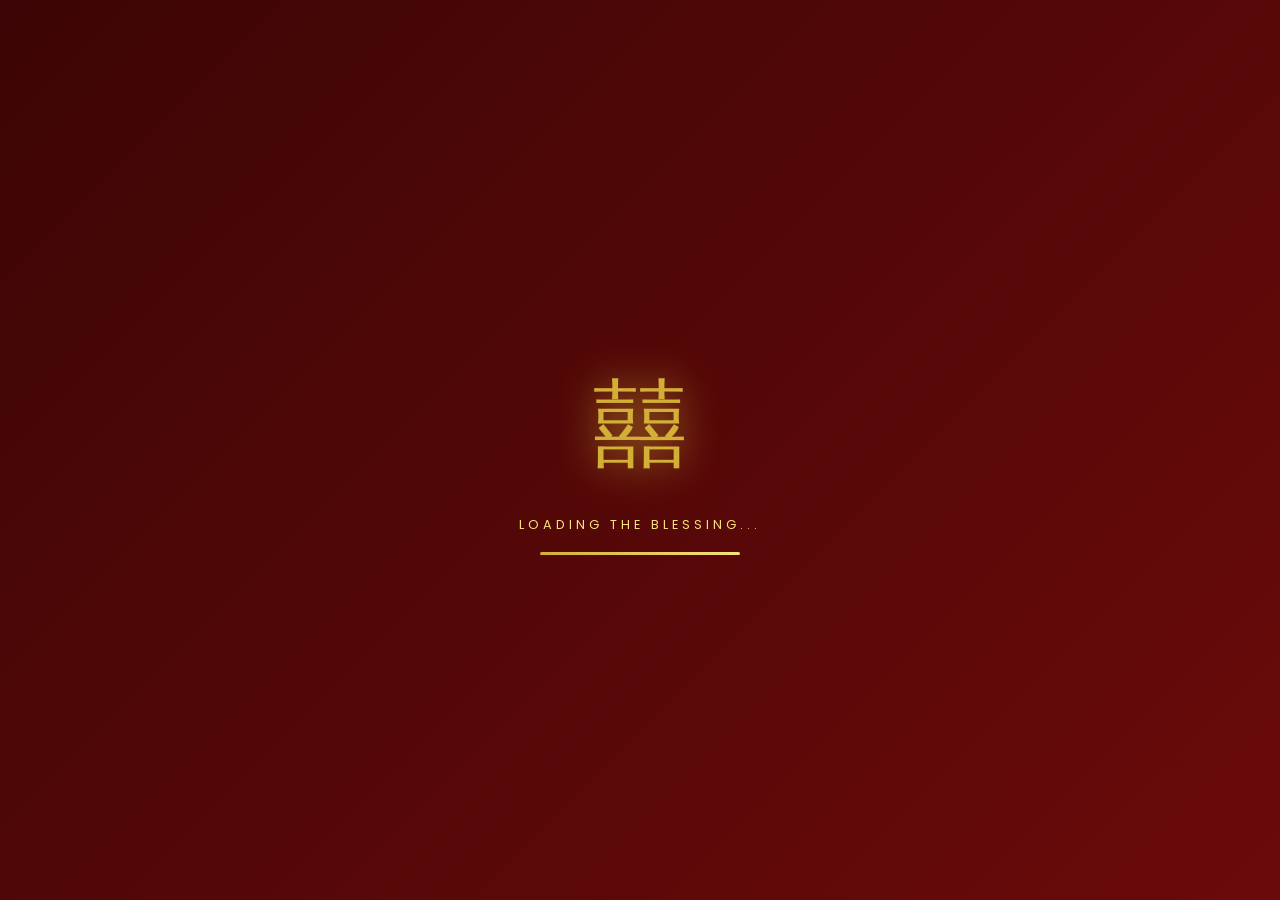
==== index.html @ fa0ee829 "update: mobile responsive dan fitur interaktif" ====
<!DOCTYPE html>
<html lang="id">
<head>
  <meta charset="UTF-8">
  <meta name="viewport" content="width=device-width, initial-scale=1.0">
  <title>囍 Sugianto & Novi Mutiara · 百年好合 囍</title>
  <link rel="stylesheet" href="interactive.css">
  <link rel="stylesheet" href="style.css">
  <link rel="manifest" href="manifest.json">
  <link rel="stylesheet" href="mobile.css">
  <link href="https://fonts.googleapis.com/css2?family=Ma+Shan+Zheng&family=Noto+Serif+SC:wght@400;700;900&family=Cormorant+Garamond:ital,wght@0,400;0,600;0,700;1,400&family=Cinzel:wght@400;600;700&family=Poppins:wght@300;400;500;600&display=swap" rel="stylesheet">
  <script src="https://cdnjs.cloudflare.com/ajax/libs/jspdf/2.5.1/jspdf.umd.min.js"></script>
</head>
<body>

<!-- PRELOADER -->
<div class="preloader" id="preloader">
  <div class="preloader-inner">
    <div class="preloader-symbol">囍</div>
    <p class="preloader-text">Loading the blessing...</p>
    <div class="preloader-bar"><span></span></div>
  </div>
</div>

<!-- CANVAS LAYERS -->
<canvas id="petalsCanvas" class="petals-canvas"></canvas>
<canvas id="confettiCanvas" class="confetti-canvas"></canvas>
<canvas id="fireworksCanvas" class="fireworks-canvas"></canvas>

<!-- COVER -->
<section class="cover" id="cover">
  <div class="cover-bg"></div>
  <div class="cover-vignette"></div>
  <div class="cover-glow"></div>

  <div class="ornate-frame">
    <div class="ornate-corner tl"></div>
    <div class="ornate-corner tr"></div>
    <div class="ornate-corner bl"></div>
    <div class="ornate-corner br"></div>
  </div>

  <div class="lantern-wrap lantern-left">
    <div class="lantern-string"></div>
    <div class="lantern">
      <div class="lantern-top"></div>
      <div class="lantern-body">福</div>
      <div class="lantern-bottom"></div>
      <div class="lantern-tassel"></div>
    </div>
  </div>
  <div class="lantern-wrap lantern-right">
    <div class="lantern-string"></div>
    <div class="lantern">
      <div class="lantern-top"></div>
      <div class="lantern-body">囍</div>
      <div class="lantern-bottom"></div>
      <div class="lantern-tassel"></div>
    </div>
  </div>

  <div class="cover-content">
    <div class="ornament-top">
      <span class="orn-line"></span>
      <span class="orn-symbol">❖</span>
      <span class="orn-line"></span>
    </div>

    <div class="double-happiness-hero">囍</div>
    <p class="chinese-horizontal">喜 · 結 · 良 · 緣</p>
    <p class="cover-label">The Wedding Celebration Of</p>

    <h1 class="cover-names">
      <span class="name-gold" id="coverGroom">Sugianto</span>
      <span class="amp">&</span>
      <span class="name-gold" id="coverBride">Novi Mutiara</span>
    </h1>

    <div class="cover-date-wrap">
      <p class="date-chinese">二〇二六年 · 九月 · 三十日</p>
      <div class="date-divider">
        <span></span><span class="diamond">◆</span><span></span>
      </div>
      <p class="date-latin">30 September 2026</p>
    </div>

    <div class="guest-box">
      <p class="guest-label">致 · Kepada Yth.</p>
      <p class="guest-name" id="guestName">Tamu Undangan</p>
    </div>

    <button class="btn-open-luxury" onclick="openInvitation()">
      <span class="btn-shine"></span>
      <span class="btn-text-main">開啟請柬</span>
      <span class="btn-text-sub">Buka Undangan</span>
    </button>
  </div>
</section>

<!-- MAIN -->
<main id="mainContent" class="hidden">

  <div class="music-player" id="musicPlayer">
    <div class="music-disc"><div class="music-disc-inner"></div></div>
    <div class="music-info">
      <p class="music-title">Wedding Melody</p>
      <div class="music-bars"><span></span><span></span><span></span><span></span></div>
    </div>
    <button class="music-toggle" id="musicBtn" onclick="toggleMusic()">❚❚</button>
  </div>

  <!-- QUOTE -->
  <section class="section section-quote">
    <div class="section-deco">
      <span class="deco-line"></span><span class="deco-symbol">囍</span><span class="deco-line"></span>
    </div>
    <p class="chinese-title-lg">百年好合 · 永結同心</p>
    <p class="quote-text">
      Seratus tahun bersatu dalam harmoni,<br>
      Ribuan tahun bersama dalam kebahagiaan.<br>
      Semoga cinta kami mengalir seperti sungai panjang,<br>
      dan berkah melimpah seperti gunung yang kokoh.
    </p>
    <p class="quote-source">— 詩經 · Shi Jing</p>
  </section>

  <!-- COUPLE -->
  <section class="section section-couple">
    <div class="section-deco">
      <span class="deco-line"></span><span class="deco-symbol">新郎 & 新娘</span><span class="deco-line"></span>
    </div>
    <h2 class="section-title-luxury">Mempelai</h2>
    <p class="section-subtitle">The Bride & Groom</p>

    <div class="couple-wrap">
      <div class="person-card">
        <div class="photo-frame-luxury">
          <div class="frame-corner c-tl"></div>
          <div class="frame-corner c-tr"></div>
          <div class="frame-corner c-bl"></div>
          <div class="frame-corner c-br"></div>
          <img src="assets/groom.jpg" alt="Groom" class="photo" id="groomPhoto">
        </div>
        <p class="role-label">新郎 · The Groom</p>
        <h3 class="person-name" id="groomName">Sugianto</h3>
        <!-- Untuk groom, tambahkan SEBELUM <h3 class="person-name" id="groomName"> -->
        <div class="chibi-avatar chibi-groom" id="chibiGroom"></div>
        <div class="name-divider">◆</div>
        <p class="person-parents" id="groomParents">
          Putra Sulung dari<br>
          <strong>Tn. Ang Kok Thai</strong><br>
          <span class="amp">&</span><br>
          <strong>Ny. Khu Sun Tiam</strong>
        </p>
      </div>

      <div class="couple-center"><div class="heart-symbol">囍</div></div>

      <div class="person-card">
        <div class="photo-frame-luxury">
          <div class="frame-corner c-tl"></div>
          <div class="frame-corner c-tr"></div>
          <div class="frame-corner c-bl"></div>
          <div class="frame-corner c-br"></div>
          <img src="assets/bride.jpg" alt="Bride" class="photo" id="bridePhoto">
        </div>
        <p class="role-label">新娘 · The Bride</p>
        <h3 class="person-name" id="brideName">Novi Mutiara</h3>
        <!-- Untuk bride, tambahkan SEBELUM <h3 class="person-name" id="brideName"> -->
        <div class="chibi-avatar chibi-bride" id="chibiBride"></div>
        <div class="name-divider">◆</div>
        <p class="person-parents" id="brideParents">
          Putri Tunggal dari<br>
          <strong>Tn. A Pheng</strong><br>
          <span class="amp">&</span><br>
          <strong>Ny. Yusnia Mentari</strong>
        </p>
      </div>
    </div>
  </section>

  <!-- VIDEO PRE-WEDDING -->
  <section class="section section-video">
    <div class="section-deco">
      <span class="deco-line"></span><span class="deco-symbol">愛情故事</span><span class="deco-line"></span>
    </div>
    <h2 class="section-title-luxury">Our Love Story</h2>
    <p class="section-subtitle">Pre-Wedding Video</p>

    <div class="video-frame">
      <div class="video-ornament tl"></div>
      <div class="video-ornament tr"></div>
      <div class="video-ornament bl"></div>
      <div class="video-ornament br"></div>
      <div class="video-wrapper" id="videoWrapper">
        <iframe id="videoIframe" src="" allow="accelerometer; autoplay; clipboard-write; encrypted-media; gyroscope; picture-in-picture" allowfullscreen loading="lazy"></iframe>
      </div>
    </div>
  </section>

  <!-- COUNTDOWN -->
  <section class="section section-countdown">
    <div class="countdown-card">
      <div class="countdown-glow"></div>
      <div class="section-deco light">
        <span class="deco-line"></span><span class="deco-symbol">良辰吉日</span><span class="deco-line"></span>
      </div>
      <h2 class="section-title-luxury light">Menuju Hari Bahagia</h2>
      <div class="countdown" id="countdown">
        <div class="cd-item"><div class="cd-value" id="days">00</div><div class="cd-label">HARI</div></div>
        <div class="cd-sep">:</div>
        <div class="cd-item"><div class="cd-value" id="hours">00</div><div class="cd-label">JAM</div></div>
        <div class="cd-sep">:</div>
        <div class="cd-item"><div class="cd-value" id="minutes">00</div><div class="cd-label">MENIT</div></div>
        <div class="cd-sep">:</div>
        <div class="cd-item"><div class="cd-value" id="seconds">00</div><div class="cd-label">DETIK</div></div>
      </div>
    </div>
  </section>

  <!-- EVENTS -->
  <section class="section section-events">
    <div class="section-deco">
      <span class="deco-line"></span><span class="deco-symbol">婚禮程序</span><span class="deco-line"></span>
    </div>
    <h2 class="section-title-luxury">Rangkaian Acara</h2>
    <p class="section-subtitle">Wedding Ceremony</p>

    <div class="events-grid" id="eventsGrid">
      <!-- di-generate JS -->
    </div>

    <!-- GOOGLE MAPS EMBED -->
    <div class="map-section">
      <div class="section-deco">
        <span class="deco-line"></span><span class="deco-symbol">宴會地點</span><span class="deco-line"></span>
      </div>
      <h3 class="map-title">Lokasi Resepsi</h3>
      <div class="map-frame">
        <iframe id="mapIframe" src="" allowfullscreen loading="lazy" referrerpolicy="no-referrer-when-downgrade"></iframe>
      </div>
      <a href="https://maps.google.com" target="_blank" class="btn-luxury" id="mapLink">
        <span class="btn-shine"></span>📍 Buka di Google Maps
      </a>
    </div>
  </section>

  <!-- GALLERY -->
  <section class="section section-gallery">
    <div class="section-deco">
      <span class="deco-line"></span><span class="deco-symbol">甜蜜回憶</span><span class="deco-line"></span>
    </div>
    <h2 class="section-title-luxury">Our Moments</h2>
    <p class="section-subtitle">Gallery of Love</p>
    <div class="gallery-luxury" id="galleryGrid"></div>
  </section>

  <!-- LIGHTBOX -->
  <div class="lightbox" id="lightbox" onclick="closeLightbox(event)">
    <button class="lightbox-close" onclick="closeLightbox(event)">✕</button>
    <button class="lightbox-nav prev" onclick="lightboxNav(event, -1)">❮</button>
    <img src="" alt="" id="lightboxImg">
    <button class="lightbox-nav next" onclick="lightboxNav(event, 1)">❯</button>
  </div>

  <!-- GIFT + AMPLOP DIGITAL -->
  <section class="section section-gift">
    <div class="section-deco">
      <span class="deco-line"></span><span class="deco-symbol">紅包祝福</span><span class="deco-line"></span>
    </div>
    <h2 class="section-title-luxury">Angpao & Doa</h2>
    <p class="section-subtitle">Wedding Gift</p>

    <p class="gift-desc">
      Doa restu Anda adalah berkah terindah bagi kami.<br>
      Namun jika ingin memberi tanda kasih dalam <span class="gold-em">紅包</span>:
    </p>

    <div class="gift-grid">
      <div class="gift-card-luxury">
        <div class="gift-ribbon">紅包</div>
        <div class="gift-icon">🏦</div>
        <p class="gift-bank">BANK BCA</p>
        <p class="gift-acc">00000000</p>
        <p class="gift-name">a.n. Sugianto</p>
        <button class="btn-copy-luxury" onclick="copyText('00000000', this)"><span>Salin Rekening</span></button>
      </div>
      <div class="gift-card-luxury">
        <div class="gift-ribbon">紅包</div>
        <div class="gift-icon">🏦</div>
        <p class="gift-bank">BANK MANDIRI</p>
        <p class="gift-acc">00000000</p>
        <p class="gift-name">a.n. Novi Mutirara</p>
        <button class="btn-copy-luxury" onclick="copyText('00000000', this)"><span>Salin Rekening</span></button>
      </div>
      <div class="gift-card-luxury wide">
        <div class="gift-ribbon">禮物</div>
        <div class="gift-icon">🎁</div>
        <p class="gift-bank">KIRIM HADIAH</p>
        <p class="gift-address">Jl. Pulau Bangka Gg. Walet No.3A (Dewa Ruci)<br>Sumatera Utara 20253</p>
        <button class="btn-copy-luxury" onclick="copyText('Jl. Pulau Bangka Gg. Walet No.3A (Dewa Ruci), Sumatera Utara 20253', this)"><span>Salin Alamat</span></button>
      </div>
    </div>

    <!-- TOMBOL AMPLOP DIGITAL -->
    <button class="btn-envelope" onclick="openEnvelope()">
      <span class="btn-shine"></span>
      <span class="envelope-icon">💌</span>
      <span>Buka Amplop Digital</span>
    </button>
  </section>

  <!-- ENVELOPE MODAL -->
  <div class="envelope-modal" id="envelopeModal">
    <div class="envelope-backdrop" onclick="closeEnvelope()"></div>
    <div class="envelope-container">
      <div class="envelope-ornament tl"></div>
      <div class="envelope-ornament tr"></div>
      <div class="envelope-ornament bl"></div>
      <div class="envelope-ornament br"></div>

      <div class="envelope-stage" id="envelopeStage">
        <div class="envelope-flap"></div>
        <div class="envelope-body">
          <div class="envelope-letter" id="envelopeLetter">
            <div class="letter-ornament">囍</div>
            <p class="letter-greeting">Dear Tamu Terkasih,</p>
            <p class="letter-text">
              Terima kasih telah menjadi bagian dari perjalanan cinta kami.<br>
              Kehadiran dan doa Anda adalah hadiah paling berharga.<br><br>
              <span class="letter-highlight">百年好合 · 永結同心</span>
            </p>
            <p class="letter-sign">
              With love,<br>
              <span class="letter-names">Sugianto & Novi Mutiara</span>
            </p>
            <button class="letter-close" onclick="closeEnvelope()">Tutup ✕</button>
          </div>
        </div>
        <div class="envelope-seal">囍</div>
      </div>

      <p class="envelope-hint">👆 Klik amplop untuk membuka</p>
    </div>
  </div>

  <!-- RSVP -->
  <section class="section section-rsvp">
    <div class="section-deco">
      <span class="deco-line"></span><span class="deco-symbol">出席確認</span><span class="deco-line"></span>
    </div>
    <h2 class="section-title-luxury">Konfirmasi Kehadiran</h2>
    <p class="section-subtitle">RSVP & Ucapan</p>

    <form id="rsvpForm" class="rsvp-form-luxury">
      <div class="form-group">
        <label>Nama Lengkap</label>
        <input type="text" id="rsvpName" placeholder="Tulis nama Anda" required>
      </div>
      <div class="form-group">
        <label>Konfirmasi</label>
        <div class="attend-options">
          <label class="attend-option"><input type="radio" name="attend" value="Hadir" required><span class="attend-box">✓ Hadir</span></label>
          <label class="attend-option"><input type="radio" name="attend" value="Tidak Hadir"><span class="attend-box">✗ Tidak Hadir</span></label>
          <label class="attend-option"><input type="radio" name="attend" value="Masih Ragu"><span class="attend-box">? Masih Ragu</span></label>
        </div>
      </div>
      <div class="form-group">
        <label>Ucapan & Doa</label>
        <textarea id="rsvpMsg" placeholder="Tulis ucapan & doa..." rows="4"></textarea>
      </div>
      <button type="submit" class="btn-luxury full"><span class="btn-shine"></span>發送祝福 · Kirim Ucapan</button>
    </form>

    <div class="wishes-header">
      <span></span>
      <span class="wishes-count"><span id="wishesCount">0</span> Ucapan</span>
      <span></span>
    </div>

    <div class="wishes-toolbar">
      <button class="btn-download" onclick="downloadGuestbook()">
        📄 Download Guest Book (PDF)
      </button>
    </div>

    <div id="wishesList" class="wishes-list-luxury"></div>
  </section>

  <!-- FOOTER -->
  <footer class="footer-luxury">
    <div class="footer-happiness">囍</div>
    <p class="footer-chinese">百年好合 · 永結同心</p>
    <div class="footer-names">
      <span class="name-gold">Sugianto</span>
      <span class="amp">&</span>
      <span class="name-gold">Novi Mutiara</span>
    </div>
    <div class="footer-divider"><span></span><span class="diamond">◆</span><span></span></div>
    <p class="footer-date">30 · 09 · 2026</p>
    <p class="footer-thanks">Terima kasih atas doa & restunya 🙏</p>
    <a href="admin.html" class="admin-link">⚙ Admin</a>
  </footer>

  <!-- ============ WISH LANTERN ============ -->
<section class="section section-lantern">
  <div class="section-deco">
    <span class="deco-line"></span>
    <span class="deco-symbol">放天燈 · Wish Lantern</span>
    <span class="deco-line"></span>
  </div>
  <h2 class="section-title-luxury">Lepaskan Harapanmu</h2>
  <p class="section-subtitle">Kirim Doa ke Langit</p>

  <p class="lantern-desc">
    Tulis doa & harapan untuk kedua mempelai,<br>
    lalu lepaskan lentera ke langit malam ✨
  </p>

  <form id="lanternForm" class="lantern-form">
    <input type="text" id="lanternName" placeholder="Nama Anda" maxlength="40" required>
    <textarea id="lanternWish" placeholder="Tulis harapanmu di sini..." maxlength="200" rows="3" required></textarea>
    <button type="submit" class="btn-luxury">
      <span class="btn-shine"></span>
      🏮 Lepaskan Lentera
    </button>
  </form>

  <canvas id="lanternCanvas" class="lantern-canvas"></canvas>
  <div class="lantern-counter">
    <span id="lanternCount">0</span> lentera telah dilepaskan
  </div>
</section>

<!-- ============ PHOTO WALL ============ -->
<section class="section section-photo-wall">
  <div class="section-deco">
    <span class="deco-line"></span>
    <span class="deco-symbol">合照留念 · Photo Wall</span>
    <span class="deco-line"></span>
  </div>
  <h2 class="section-title-luxury">Dinding Kenangan</h2>
  <p class="section-subtitle">Share Your Moments</p>

  <p class="photo-wall-desc">
    Bagikan foto selfie atau ucapanmu untuk kedua mempelai.<br>
    Foto akan muncul di Live Wall saat acara berlangsung 💕
  </p>

  <div class="photo-upload-area">
    <label class="photo-upload-btn">
      <input type="file" id="photoInput" accept="image/*" capture="user" hidden>
      <span class="upload-icon">📸</span>
      <span class="upload-text">Pilih Foto</span>
    </label>
    <p class="upload-hint">JPG / PNG · Max 3MB</p>
  </div>

  <div class="photo-upload-preview" id="photoPreview" style="display:none">
    <img id="previewImg" src="" alt="Preview">
    <input type="text" id="photoName" placeholder="Nama Anda" maxlength="40">
    <input type="text" id="photoCaption" placeholder="Caption singkat (opsional)" maxlength="80">
    <button class="btn-luxury" onclick="submitPhoto()">
      <span class="btn-shine"></span>✨ Kirim ke Photo Wall
    </button>
  </div>

  <div class="photo-wall-grid" id="photoWallGrid"></div>
</section>

<!-- ============ LIVE WALL MODAL ============ -->
<div class="livewall-modal" id="livewallModal">
  <button class="livewall-close" onclick="closeLiveWall()">✕</button>
  <div class="livewall-slideshow">
    <div class="livewall-item" id="livewallContent"></div>
  </div>
  <div class="livewall-info">
    <p class="livewall-title">囍 Live Wall · Sugianto & Novi</p>
    <p class="livewall-hint">Klik untuk pause / play · ESC untuk keluar</p>
  </div>
</div>

<!-- ============ FLOATING ACTION BUTTONS ============ -->
<div class="fab-group">
  <button class="fab fab-livewall" onclick="openLiveWall()" title="Live Wall">
    <span>📺</span>
    <span class="fab-label">Live Wall</span>
  </button>
  <button class="fab fab-signature" onclick="openSignaturePad()" title="Tanda Tangan">
    <span>✍️</span>
    <span class="fab-label">Tanda Tangan</span>
  </button>
</div>

<!-- ============ SIGNATURE MODAL ============ -->
<div class="signature-modal" id="signatureModal">
  <div class="signature-backdrop" onclick="closeSignaturePad()"></div>
  <div class="signature-card">
    <button class="signature-close" onclick="closeSignaturePad()">✕</button>
    <div class="signature-header">
      <div class="signature-logo">囍</div>
      <h3>Buku Tamu Digital</h3>
      <p>Silakan tanda tangan sebagai kenangan</p>
    </div>

    <input type="text" id="sigName" placeholder="Nama Anda" maxlength="40" required>
    <input type="text" id="sigMessage" placeholder="Ucapan singkat (opsional)" maxlength="60">

    <div class="signature-canvas-wrap">
      <canvas id="signatureCanvas"></canvas>
      <div class="signature-line"></div>
      <p class="signature-hint">✍️ Tanda tangan di sini</p>
    </div>

    <div class="signature-actions">
      <button class="btn-secondary" onclick="clearSignature()">🔄 Ulang</button>
      <button class="btn-luxury" onclick="saveSignature()">
        <span class="btn-shine"></span>💾 Simpan
      </button>
    </div>

    <div class="signature-wall" id="signatureWall"></div>
  </div>
</div>
</main>

<audio id="bgMusic" loop>
  <source src="assets/music.mp3" type="audio/mpeg">
</audio>

<script src="config.js"></script>
<script src="script.js"></script>
<script src="interactive.js"></script>
<script src="admin-mod.js"></script>
</body>
</html>
---- interactive.css ----
/* ================================================
   INTERACTIVE FEATURES - Paket B
   Signature · Photo Wall · Wish Lantern · Chibi · Live Wall
   ================================================ */

/* ============ CHIBI AVATARS ============ */
.chibi-avatar {
  width: 90px;
  height: 110px;
  margin: 1rem auto .5rem;
  animation: chibiBounce 2s ease-in-out infinite;
  filter: drop-shadow(0 5px 15px rgba(212,175,55,.3));
}
.chibi-avatar svg { width: 100%; height: 100%; }
.chibi-bride { animation-delay: .5s; }

@keyframes chibiBounce {
  0%, 100% { transform: translateY(0) rotate(-2deg); }
  50% { transform: translateY(-8px) rotate(2deg); }
}

.chibi-avatar:hover { animation: chibiWave .6s ease-in-out infinite; }
@keyframes chibiWave {
  0%, 100% { transform: rotate(-5deg); }
  50% { transform: rotate(5deg); }
}

/* ============ FLOATING ACTION BUTTONS ============ */
.fab-group {
  position: fixed;
  bottom: 100px;
  right: 20px;
  z-index: 90;
  display: flex;
  flex-direction: column;
  gap: .7rem;
}
.fab {
  display: flex;
  align-items: center;
  gap: .6rem;
  background: linear-gradient(135deg, var(--red-dark), var(--red));
  color: var(--gold-light);
  border: 2px solid var(--gold);
  padding: .7rem 1.1rem;
  border-radius: 50px;
  cursor: pointer;
  font-family: inherit;
  font-weight: 600;
  font-size: .85rem;
  box-shadow: 0 10px 25px rgba(107,10,10,.4);
  transition: all .3s cubic-bezier(.34,1.56,.64,1);
  overflow: hidden;
  position: relative;
  white-space: nowrap;
}
.fab::before {
  content: '';
  position: absolute;
  inset: -2px;
  border-radius: inherit;
  background: linear-gradient(135deg, var(--gold-light), var(--gold), var(--gold-light));
  z-index: -1;
  opacity: 0;
  transition: opacity .3s;
}
.fab:hover {
  transform: translateX(-5px) scale(1.05);
  box-shadow: 0 15px 40px rgba(212,175,55,.5);
}
.fab:hover::before { opacity: 1; }
.fab span:first-child { font-size: 1.2rem; }
.fab-label {
  max-width: 0;
  overflow: hidden;
  transition: max-width .4s ease, opacity .3s;
  opacity: 0;
}
.fab:hover .fab-label { max-width: 120px; opacity: 1; margin-left: .3rem; }

@media (max-width: 600px) {
  .fab-group { bottom: 90px; right: 12px; }
  .fab { padding: .7rem; }
  .fab-label { display: none; }
}

/* ============ WISH LANTERN ============ */
.section-lantern {
  position: relative;
  min-height: 500px;
  overflow: hidden;
}
.lantern-desc {
  font-size: .95rem;
  color: #5a3a3a;
  line-height: 1.7;
  margin-bottom: 2rem;
}
.lantern-form {
  max-width: 500px;
  margin: 0 auto 2rem;
  display: flex;
  flex-direction: column;
  gap: 1rem;
  position: relative;
  z-index: 3;
}
.lantern-form input,
.lantern-form textarea {
  padding: 1rem 1.2rem;
  border: 2px solid rgba(212,175,55,.4);
  border-radius: 12px;
  font-family: inherit;
  font-size: .95rem;
  background: rgba(255,255,255,.95);
  outline: none;
  transition: all .3s ease;
  resize: vertical;
}
.lantern-form input:focus,
.lantern-form textarea:focus {
  border-color: var(--gold);
  box-shadow: 0 0 0 4px rgba(212,175,55,.15);
}
.lantern-canvas {
  position: absolute;
  inset: 0;
  width: 100%;
  height: 100%;
  pointer-events: none;
  z-index: 1;
}
.lantern-counter {
  font-family: 'Cinzel', serif;
  font-size: .85rem;
  letter-spacing: 3px;
  color: var(--red);
  margin-top: 1rem;
  position: relative;
  z-index: 3;
}
.lantern-counter span {
  font-weight: 700;
  font-size: 1.2rem;
  color: var(--gold);
}

/* ============ PHOTO WALL ============ */
.photo-wall-desc {
  font-size: .95rem;
  color: #5a3a3a;
  line-height: 1.7;
  margin-bottom: 2rem;
  max-width: 560px;
  margin-left: auto;
  margin-right: auto;
}
.photo-upload-area {
  display: flex;
  flex-direction: column;
  align-items: center;
  gap: .5rem;
  margin-bottom: 1.5rem;
}
.photo-upload-btn {
  display: inline-flex;
  flex-direction: column;
  align-items: center;
  gap: .5rem;
  padding: 1.5rem 3rem;
  border: 3px dashed var(--gold);
  border-radius: 20px;
  background: rgba(255,255,255,.6);
  cursor: pointer;
  transition: all .3s ease;
}
.photo-upload-btn:hover {
  background: linear-gradient(135deg, rgba(212,175,55,.15), rgba(212,175,55,.05));
  transform: scale(1.03);
  border-style: solid;
}
.upload-icon { font-size: 2.5rem; }
.upload-text {
  font-family: 'Cormorant Garamond', serif;
  font-size: 1.2rem;
  font-weight: 600;
  color: var(--red-dark);
}
.upload-hint {
  font-size: .75rem;
  color: #999;
  letter-spacing: 1px;
}

.photo-upload-preview {
  max-width: 400px;
  margin: 0 auto 2rem;
  padding: 1.5rem;
  border-radius: 16px;
  border: 2px solid var(--gold);
  background: linear-gradient(180deg, #fff, #fdf8ee);
  box-shadow: 0 15px 40px rgba(212,175,55,.2);
  display: flex;
  flex-direction: column;
  gap: 1rem;
  animation: fadeUp .4s ease;
}
.photo-upload-preview img {
  width: 100%;
  max-height: 300px;
  object-fit: cover;
  border-radius: 12px;
  border: 2px solid var(--gold);
}
.photo-upload-preview input {
  padding: .8rem 1rem;
  border: 2px solid rgba(212,175,55,.35);
  border-radius: 10px;
  font-family: inherit;
  font-size: .9rem;
  outline: none;
}
.photo-upload-preview input:focus { border-color: var(--gold); }

.photo-wall-grid {
  display: grid;
  grid-template-columns: repeat(auto-fill, minmax(140px, 1fr));
  gap: 1rem;
  margin-top: 2rem;
}
.photo-wall-item {
  position: relative;
  aspect-ratio: 1;
  border-radius: 12px;
  overflow: hidden;
  border: 3px solid transparent;
  background:
    linear-gradient(#fff,#fff) padding-box,
    linear-gradient(135deg, #d4af37, #fff8dc, #d4af37) border-box;
  box-shadow: 0 8px 25px rgba(107,10,10,.15);
  transition: transform .4s ease, box-shadow .4s ease;
  animation: fadeUp .5s ease;
  cursor: pointer;
}
.photo-wall-item:hover {
  transform: translateY(-6px) rotate(-2deg) scale(1.03);
  box-shadow: 0 15px 40px rgba(212,175,55,.4);
  z-index: 5;
}
.photo-wall-item img {
  width: 100%;
  height: 100%;
  object-fit: cover;
  display: block;
}
.photo-wall-caption {
  position: absolute;
  bottom: 0;
  left: 0;
  right: 0;
  background: linear-gradient(180deg, transparent, rgba(61,5,5,.95));
  padding: 1.5rem .7rem .6rem;
  color: #fff;
  font-size: .75rem;
  text-align: center;
}
.photo-wall-caption strong {
  display: block;
  color: var(--gold-light);
  font-family: 'Cormorant Garamond', serif;
  font-size: .9rem;
  margin-bottom: .15rem;
}
.photo-wall-item.pending::after {
  content: '⏳ Menunggu moderasi';
  position: absolute;
  inset: 0;
  background: rgba(0,0,0,.7);
  color: var(--gold-light);
  display: flex;
  align-items: center;
  justify-content: center;
  font-size: .8rem;
  font-weight: 600;
  text-align: center;
  padding: 1rem;
}

/* ============ SIGNATURE MODAL ============ */
.signature-modal {
  position: fixed;
  inset: 0;
  z-index: 1500;
  display: none;
  align-items: center;
  justify-content: center;
  padding: 1.5rem;
}
.signature-modal.active { display: flex; animation: fadeIn .3s ease; }
.signature-backdrop {
  position: absolute;
  inset: 0;
  background: rgba(20,0,0,.9);
  backdrop-filter: blur(10px);
}
.signature-card {
  position: relative;
  background: linear-gradient(180deg, #fff, #fdf8ee);
  border-radius: 24px;
  padding: 2rem;
  max-width: 520px;
  width: 100%;
  max-height: 90vh;
  overflow-y: auto;
  border: 3px solid var(--gold);
  box-shadow: 0 30px 80px rgba(0,0,0,.6);
  z-index: 2;
  animation: zoomIn .4s ease;
}
.signature-close {
  position: absolute;
  top: 12px;
  right: 12px;
  width: 36px;
  height: 36px;
  border-radius: 50%;
  background: rgba(183,28,28,.1);
  border: 1px solid rgba(183,28,28,.3);
  color: var(--red);
  cursor: pointer;
  font-size: 1rem;
}
.signature-close:hover { background: rgba(183,28,28,.2); }
.signature-header { text-align: center; margin-bottom: 1.5rem; }
.signature-logo {
  font-family: 'Ma Shan Zheng', serif;
  font-size: 3rem;
  color: var(--gold);
  text-shadow: 0 0 20px rgba(212,175,55,.5);
}
.signature-header h3 {
  font-family: 'Cormorant Garamond', serif;
  font-size: 1.5rem;
  color: var(--red-dark);
  margin: .3rem 0;
}
.signature-header p {
  font-size: .85rem;
  color: #8b6d6d;
}

.signature-card > input {
  width: 100%;
  padding: .9rem 1.2rem;
  margin-bottom: 1rem;
  border: 2px solid rgba(212,175,55,.4);
  border-radius: 10px;
  font-family: inherit;
  font-size: .95rem;
  outline: none;
}
.signature-card > input:focus { border-color: var(--gold); }

.signature-canvas-wrap {
  position: relative;
  width: 100%;
  aspect-ratio: 2 / 1;
  background: #fefefe;
  border: 2px dashed var(--gold);
  border-radius: 12px;
  margin-bottom: 1rem;
  overflow: hidden;
  touch-action: none;
}
#signatureCanvas {
  width: 100%;
  height: 100%;
  display: block;
  cursor: crosshair;
}
.signature-line {
  position: absolute;
  bottom: 20%;
  left: 10%;
  right: 10%;
  height: 1px;
  background: rgba(212,175,55,.3);
  pointer-events: none;
}
.signature-hint {
  position: absolute;
  top: 10px;
  left: 50%;
  transform: translateX(-50%);
  font-size: .75rem;
  color: #bbb;
  pointer-events: none;
  letter-spacing: 2px;
}
.signature-actions {
  display: flex;
  gap: .8rem;
  margin-bottom: 1.5rem;
}
.signature-actions button { flex: 1; }

.signature-wall {
  display: grid;
  grid-template-columns: repeat(auto-fill, minmax(120px, 1fr));
  gap: .6rem;
  padding-top: 1.5rem;
  border-top: 2px solid rgba(212,175,55,.3);
}
.signature-wall-item {
  background: #fff;
  border: 1px solid rgba(212,175,55,.4);
  border-radius: 10px;
  padding: .6rem;
  text-align: center;
  transition: transform .3s ease;
}
.signature-wall-item:hover { transform: scale(1.05); }
.signature-wall-item img {
  width: 100%;
  height: 40px;
  object-fit: contain;
  filter: contrast(1.3);
}
.signature-wall-item strong {
  display: block;
  font-size: .7rem;
  color: var(--red-dark);
  margin-top: .3rem;
  font-family: 'Cormorant Garamond', serif;
}

/* ============ LIVE WALL MODAL ============ */
.livewall-modal {
  position: fixed;
  inset: 0;
  background: #000;
  z-index: 2000;
  display: none;
  flex-direction: column;
}
.livewall-modal.active { display: flex; animation: fadeIn .4s ease; }

.livewall-close {
  position: absolute;
  top: 20px;
  right: 20px;
  width: 44px;
  height: 44px;
  border-radius: 50%;
  background: rgba(212,175,55,.9);
  color: var(--red-deep);
  border: 2px solid var(--gold-light);
  font-size: 1.2rem;
  cursor: pointer;
  z-index: 10;
  font-weight: 700;
}
.livewall-close:hover { background: var(--gold-light); transform: scale(1.1); }

.livewall-slideshow {
  flex: 1;
  display: flex;
  align-items: center;
  justify-content: center;
  position: relative;
  overflow: hidden;
}

.livewall-item {
  width: 100%;
  height: 100%;
  display: flex;
  align-items: center;
  justify-content: center;
  flex-direction: column;
  padding: 2rem;
  text-align: center;
  color: #fff;
  animation: livewallFade 1s ease;
}
@keyframes livewallFade {
  from { opacity: 0; transform: scale(.95); }
  to { opacity: 1; transform: scale(1); }
}

.livewall-photo {
  max-width: 80vw;
  max-height: 65vh;
  border-radius: 12px;
  border: 4px solid var(--gold);
  box-shadow: 0 0 60px rgba(212,175,55,.5);
  object-fit: contain;
}
.livewall-caption {
  margin-top: 1.5rem;
}
.livewall-caption strong {
  display: block;
  font-family: 'Cormorant Garamond', serif;
  font-size: 1.8rem;
  color: var(--gold);
  margin-bottom: .3rem;
}
.livewall-caption p {
  font-size: 1rem;
  color: #ddd;
  font-style: italic;
  max-width: 600px;
}
.livewall-wish {
  font-family: 'Cormorant Garamond', serif;
  font-size: clamp(1.5rem, 4vw, 2.8rem);
  line-height: 1.5;
  color: var(--gold-light);
  max-width: 900px;
  padding: 2rem;
  text-shadow: 0 0 30px rgba(212,175,55,.6);
}
.livewall-wish-author {
  margin-top: 2rem;
  font-family: 'Cinzel', serif;
  color: var(--gold);
  letter-spacing: 4px;
  font-size: 1rem;
}
.livewall-ornament {
  font-family: 'Ma Shan Zheng', serif;
  font-size: 5rem;
  color: var(--gold);
  opacity: .3;
  margin-bottom: 1rem;
  animation: pulse 3s ease-in-out infinite;
}

.livewall-info {
  background: rgba(0,0,0,.8);
  border-top: 2px solid var(--gold);
  padding: .8rem 1rem;
  text-align: center;
}
.livewall-title {
  font-family: 'Cinzel', serif;
  color: var(--gold);
  letter-spacing: 4px;
  font-size: .85rem;
  margin-bottom: .2rem;
}
.livewall-hint {
  font-size: .7rem;
  color: rgba(255,255,255,.5);
  letter-spacing: 1px;
}

/* ============ RESPONSIVE ============ */
@media (max-width: 600px) {
  .signature-card { padding: 1.5rem 1rem; }
  .signature-logo { font-size: 2.2rem; }
  .signature-header h3 { font-size: 1.2rem; }
  .photo-wall-grid { grid-template-columns: repeat(2, 1fr); }
  .chibi-avatar { width: 70px; height: 85px; }
  .lantern-form { padding: 0 .5rem; }
  .livewall-photo { max-width: 92vw; max-height: 55vh; }
}
---- style.css ----
/* ============ ROOT ============ */
* { margin: 0; padding: 0; box-sizing: border-box; }

:root {
  --red: #a01c1c; --red-dark: #6b0a0a; --red-deep: #3d0505;
  --gold: #d4af37; --gold-light: #f6e27a; --gold-bright: #ffd700;
  --cream: #fbf5e6; --ink: #2a1414;
}

html { scroll-behavior: smooth; }

body {
  font-family: 'Poppins', sans-serif;
  background: var(--cream);
  color: var(--ink);
  overflow-x: hidden;
  line-height: 1.6;
}

.hidden { display: none !important; }

/* Preloader */
.preloader {
  position: fixed; inset: 0; z-index: 9999;
  background: linear-gradient(135deg, var(--red-deep), var(--red-dark));
  display: flex; align-items: center; justify-content: center;
  transition: opacity .8s ease, visibility .8s ease;
}
.preloader.hide { opacity: 0; visibility: hidden; }
.preloader-inner { text-align: center; }
.preloader-symbol {
  font-family: 'Ma Shan Zheng', serif; font-size: 6rem; color: var(--gold);
  animation: pulseGold 1.5s ease-in-out infinite;
  text-shadow: 0 0 40px rgba(212,175,55,.8);
}
@keyframes pulseGold {
  0%,100% { transform: scale(1); }
  50% { transform: scale(1.1); filter: brightness(1.3); }
}
.preloader-text {
  color: var(--gold-light); letter-spacing: 4px; font-size: .8rem;
  margin: 1rem 0; text-transform: uppercase;
}
.preloader-bar {
  width: 200px; height: 3px; background: rgba(212,175,55,.2);
  border-radius: 3px; overflow: hidden; margin: 0 auto;
}
.preloader-bar span {
  display: block; height: 100%; width: 0;
  background: linear-gradient(90deg, var(--gold), var(--gold-light));
  animation: load 2s ease forwards;
}
@keyframes load { to { width: 100%; } }

/* Canvas */
.petals-canvas, .confetti-canvas, .fireworks-canvas {
  position: fixed; inset: 0; pointer-events: none;
}
.petals-canvas { z-index: 50; }
.fireworks-canvas { z-index: 60; }
.confetti-canvas { z-index: 200; }

/* Cover */
.cover {
  position: fixed; inset: 0; z-index: 100;
  display: flex; align-items: center; justify-content: center;
  overflow: hidden; transition: opacity 1s ease, transform 1s ease;
}
.cover.hide { opacity: 0; transform: scale(1.08); pointer-events: none; }

.cover-bg {
  position: absolute; inset: 0;
  background: url('assets/cover.jpg') center/cover no-repeat;
  animation: slowZoom 20s ease-in-out infinite alternate;
}
@keyframes slowZoom {
  from { transform: scale(1.05); }
  to { transform: scale(1.15); }
}

.cover-vignette {
  position: absolute; inset: 0;
  background: radial-gradient(ellipse at center, rgba(61,5,5,.6), rgba(20,0,0,.95));
}
.cover-glow {
  position: absolute; inset: 0;
  background:
    radial-gradient(circle at 20% 30%, rgba(212,175,55,.15), transparent 40%),
    radial-gradient(circle at 80% 70%, rgba(212,175,55,.15), transparent 40%);
  animation: glowPulse 5s ease-in-out infinite;
}
@keyframes glowPulse {
  0%,100% { opacity: .5; }
  50% { opacity: 1; }
}

/* Ornate Frame */
.ornate-frame {
  position: absolute; inset: 20px; border: 2px solid var(--gold);
  opacity: .7; pointer-events: none; z-index: 3;
}
.ornate-frame::before { content: ''; position: absolute; inset: 6px; border: 1px solid rgba(212,175,55,.5); }
.ornate-frame::after { content: ''; position: absolute; inset: 14px; border: 1px dashed rgba(212,175,55,.3); }

.ornate-corner {
  position: absolute; width: 60px; height: 60px;
  border: 2px solid var(--gold); background: var(--red-deep);
}
.ornate-corner::before {
  content: '❖'; position: absolute; font-size: 1rem;
  color: var(--gold); top: 50%; left: 50%; transform: translate(-50%,-50%);
}
.ornate-corner.tl { top: -8px; left: -8px; border-right: none; border-bottom: none; }
.ornate-corner.tr { top: -8px; right: -8px; border-left: none; border-bottom: none; }
.ornate-corner.bl { bottom: -8px; left: -8px; border-right: none; border-top: none; }
.ornate-corner.br { bottom: -8px; right: -8px; border-left: none; border-top: none; }

/* Lanterns */
.lantern-wrap {
  position: absolute; top: 0; z-index: 4;
  display: flex; flex-direction: column; align-items: center;
}
.lantern-left { left: 6%; }
.lantern-right { right: 6%; }
.lantern-string { width: 1px; height: 8vh; background: linear-gradient(180deg, transparent, var(--gold)); }
.lantern {
  display: flex; flex-direction: column; align-items: center;
  animation: sway 3s ease-in-out infinite; transform-origin: top center;
  filter: drop-shadow(0 0 25px rgba(255,150,50,.7));
}
.lantern-right .lantern { animation-delay: 1.5s; }
@keyframes sway {
  0%,100% { transform: rotate(-6deg); }
  50% { transform: rotate(6deg); }
}
.lantern-top, .lantern-bottom {
  width: 30px; height: 10px;
  background: linear-gradient(90deg, var(--gold), var(--gold-light), var(--gold));
  border-radius: 3px;
}
.lantern-body {
  width: 60px; height: 70px;
  background: radial-gradient(circle at center, #ff3a3a, #a01c1c);
  border-radius: 50% / 40%;
  display: flex; align-items: center; justify-content: center;
  font-family: 'Ma Shan Zheng', serif; color: var(--gold-light); font-size: 2rem;
  box-shadow: inset 0 0 20px rgba(0,0,0,.5), 0 0 30px rgba(255,50,50,.6);
  border: 2px solid var(--gold);
}
.lantern-tassel { width: 3px; height: 30px; background: var(--gold); position: relative; }
.lantern-tassel::after {
  content: ''; position: absolute; bottom: -6px; left: 50%;
  transform: translateX(-50%); width: 10px; height: 10px;
  background: var(--gold); border-radius: 50%;
}

/* Cover Content */
.cover-content {
  position: relative; z-index: 5; text-align: center;
  color: var(--cream); padding: 2rem 1.5rem; max-width: 620px;
  animation: fadeUp 1.5s ease .3s both;
}
@keyframes fadeUp {
  from { opacity: 0; transform: translateY(30px); }
  to { opacity: 1; transform: translateY(0); }
}

.ornament-top {
  display: flex; align-items: center; justify-content: center;
  gap: 1rem; margin-bottom: 1.5rem;
}
.orn-line {
  display: block; width: 60px; height: 1px;
  background: linear-gradient(90deg, transparent, var(--gold), transparent);
}
.orn-symbol { color: var(--gold); font-size: 1.2rem; }

/* Gold Foil */
.name-gold, .double-happiness-hero, .section-title-luxury {
  background: linear-gradient(135deg,
    #8b6914 0%, #d4af37 20%, #fff8dc 40%, #ffd700 55%,
    #fff8dc 70%, #d4af37 85%, #8b6914 100%);
  background-size: 250% 250%;
  -webkit-background-clip: text; background-clip: text;
  -webkit-text-fill-color: transparent;
  animation: shimmer 5s ease-in-out infinite;
}
@keyframes shimmer {
  0%,100% { background-position: 0% 50%; }
  50% { background-position: 100% 50%; }
}

.double-happiness-hero {
  font-family: 'Ma Shan Zheng', serif;
  font-size: clamp(5rem, 15vw, 8rem);
  line-height: 1; margin-bottom: .5rem;
  filter: drop-shadow(0 0 30px rgba(212,175,55,.6));
}
.chinese-horizontal {
  font-family: 'Noto Serif SC', serif; font-size: .85rem;
  letter-spacing: 10px; color: var(--gold-light);
  margin-bottom: 2rem; padding-left: 10px;
}
.cover-label {
  font-family: 'Cinzel', serif; font-size: .8rem;
  letter-spacing: 5px; text-transform: uppercase;
  color: rgba(255,255,255,.85); margin-bottom: 1rem;
}
.cover-names {
  font-family: 'Cormorant Garamond', serif;
  font-size: clamp(1.8rem, 5vw, 2.6rem); font-weight: 600;
  line-height: 1.3; margin-bottom: 2rem;
  display: flex; flex-direction: column; align-items: center; gap: .2rem;
}
.cover-names .amp {
  font-family: 'Ma Shan Zheng', serif; color: var(--gold);
  font-size: .8em; margin: .3rem 0;
}
.cover-date-wrap { margin-bottom: 2rem; }
.date-chinese {
  font-family: 'Noto Serif SC', serif; letter-spacing: 4px;
  color: var(--gold-light); font-size: .95rem; margin-bottom: .8rem;
}
.date-divider {
  display: flex; align-items: center; justify-content: center;
  gap: .8rem; margin: .8rem auto; max-width: 200px;
}
.date-divider span:first-child, .date-divider span:last-child {
  flex: 1; height: 1px;
  background: linear-gradient(90deg, transparent, var(--gold), transparent);
}
.diamond { color: var(--gold); font-size: .8rem; }
.date-latin { letter-spacing: 6px; font-size: 1rem; color: #fff; }

.guest-box {
  background: rgba(255,255,255,.06);
  border: 1px solid rgba(212,175,55,.5);
  border-radius: 12px; padding: 1rem 1.5rem;
  margin: 0 auto 1.5rem; backdrop-filter: blur(8px);
  max-width: 320px; box-shadow: inset 0 0 30px rgba(212,175,55,.1);
}
.guest-label {
  font-family: 'Noto Serif SC', serif; font-size: .8rem;
  letter-spacing: 2px; color: var(--gold-light); margin-bottom: .3rem;
}
.guest-name { font-size: 1.15rem; font-weight: 600; color: #fff; }

/* Buttons */
.btn-open-luxury, .btn-luxury, .btn-envelope {
  position: relative; display: inline-flex;
  flex-direction: column; align-items: center; justify-content: center;
  background: linear-gradient(135deg, var(--gold) 0%, #b8860b 50%, var(--gold) 100%);
  color: var(--red-deep);
  border: 2px solid var(--gold-light);
  padding: 1rem 2.5rem; border-radius: 50px;
  font-family: inherit; font-weight: 700; cursor: pointer;
  overflow: hidden; transition: all .4s cubic-bezier(.34,1.56,.64,1);
  box-shadow: 0 10px 30px rgba(212,175,55,.4), inset 0 0 20px rgba(255,255,255,.4);
  text-decoration: none; font-size: .9rem; letter-spacing: 2px;
}
.btn-open-luxury:hover, .btn-luxury:hover, .btn-envelope:hover {
  transform: translateY(-4px) scale(1.03);
  box-shadow: 0 20px 45px rgba(212,175,55,.6), inset 0 0 30px rgba(255,255,255,.5);
}
.btn-shine {
  position: absolute; top: 0; left: -100%; width: 100%; height: 100%;
  background: linear-gradient(90deg, transparent, rgba(255,255,255,.6), transparent);
  transform: skewX(-25deg);
}
.btn-open-luxury:hover .btn-shine,
.btn-luxury:hover .btn-shine,
.btn-envelope:hover .btn-shine { animation: shine 1s ease; }
@keyframes shine { to { left: 100%; } }
.btn-text-main { font-family: 'Noto Serif SC', serif; font-size: 1.05rem; letter-spacing: 4px; }
.btn-text-sub { font-size: .7rem; opacity: .75; letter-spacing: 3px; margin-top: .2rem; }

.btn-envelope {
  margin-top: 2.5rem; flex-direction: row; gap: .8rem;
  font-size: 1rem; padding: 1.1rem 2.5rem;
}
.envelope-icon { font-size: 1.3rem; }

/* Main */
main { position: relative; z-index: 1; }

.section {
  padding: 5rem 1.5rem; max-width: 950px; margin: 0 auto;
  text-align: center; position: relative;
  opacity: 0; transform: translateY(40px);
  transition: opacity 1s ease, transform 1s ease;
}
.section.visible { opacity: 1; transform: translateY(0); }

.section-deco {
  display: flex; align-items: center; justify-content: center;
  gap: 1rem; margin-bottom: 1rem;
}
.section-deco.light .deco-symbol { color: var(--gold-light); }
.deco-line {
  display: block; height: 1px; width: 60px;
  background: linear-gradient(90deg, transparent, var(--gold), transparent);
}
.deco-symbol {
  font-family: 'Noto Serif SC', serif; font-size: .85rem;
  letter-spacing: 4px; color: var(--red); white-space: nowrap;
}
.section-title-luxury {
  font-family: 'Cormorant Garamond', serif;
  font-size: clamp(1.8rem, 4.5vw, 2.6rem);
  font-weight: 700; margin-bottom: .5rem;
}
.section-title-luxury.light {
  color: var(--gold-light);
  -webkit-text-fill-color: var(--gold-light);
  background: none;
}
.section-subtitle {
  font-family: 'Cinzel', serif; font-size: .8rem;
  letter-spacing: 5px; color: #8b6d6d;
  text-transform: uppercase; margin-bottom: 3rem;
}

/* Quote */
.section-quote { padding: 6rem 2rem; }
.chinese-title-lg {
  font-family: 'Noto Serif SC', serif; font-size: 1.15rem;
  letter-spacing: 10px; color: var(--red);
  margin-bottom: 2rem; padding-left: 10px;
}
.quote-text {
  font-family: 'Cormorant Garamond', serif; font-style: italic;
  font-size: clamp(1rem, 2.5vw, 1.25rem); line-height: 2;
  color: #4a2a2a; max-width: 620px; margin: 0 auto 1.5rem;
}
.quote-source {
  font-family: 'Cinzel', serif; color: var(--red);
  letter-spacing: 3px; font-size: .85rem;
}

/* Couple */
.couple-wrap { display: flex; flex-direction: column; align-items: center; gap: 2rem; }
.person-card { text-align: center; max-width: 320px; }
.photo-frame-luxury {
  position: relative; display: inline-block; padding: 14px;
  background: linear-gradient(135deg, #8b6914, #ffd700, #fff8dc, #d4af37, #8b6914);
  border-radius: 50%; box-shadow: 0 15px 40px rgba(212,175,55,.4);
}
.photo-frame-luxury::before {
  content: ''; position: absolute; inset: 6px;
  border: 2px dashed rgba(183,28,28,.5); border-radius: 50%;
  animation: spinReverse 30s linear infinite;
}
@keyframes spinReverse { from { transform: rotate(360deg); } to { transform: rotate(0); } }
.photo-frame-luxury .photo {
  display: block; width: 200px; height: 200px;
  border-radius: 50%; object-fit: cover;
  border: 4px solid #fff; position: relative; z-index: 2;
}
.frame-corner {
  position: absolute; width: 20px; height: 20px;
  border: 2px solid var(--red); z-index: 3;
}
.frame-corner.c-tl { top: 10px; left: 10px; border-right: none; border-bottom: none; border-radius: 10px 0 0 0; }
.frame-corner.c-tr { top: 10px; right: 10px; border-left: none; border-bottom: none; border-radius: 0 10px 0 0; }
.frame-corner.c-bl { bottom: 10px; left: 10px; border-right: none; border-top: none; border-radius: 0 0 0 10px; }
.frame-corner.c-br { bottom: 10px; right: 10px; border-left: none; border-top: none; border-radius: 0 0 10px 0; }

.role-label {
  font-family: 'Noto Serif SC', serif; font-size: .75rem;
  letter-spacing: 4px; color: var(--gold); margin-top: 1.5rem;
}
.person-name {
  font-family: 'Cormorant Garamond', serif; font-size: 1.8rem;
  font-weight: 700; color: var(--red-dark); margin-top: .5rem;
}
.name-divider { color: var(--gold); margin: .8rem 0; font-size: .8rem; }
.person-parents { font-size: .9rem; line-height: 1.9; color: #6a4a4a; }
.person-parents strong { color: var(--red-dark); font-weight: 600; }
.person-parents .amp { color: var(--gold); font-family: 'Ma Shan Zheng', serif; font-size: 1.1rem; }
.couple-center { position: relative; }
.heart-symbol {
  font-family: 'Ma Shan Zheng', serif; font-size: 4rem;
  color: var(--gold); text-shadow: 0 0 20px rgba(212,175,55,.6), 0 0 40px rgba(212,175,55,.3);
  animation: pulse 2.5s ease-in-out infinite;
}
@keyframes pulse { 0%,100% { transform: scale(1); } 50% { transform: scale(1.15); } }

@media (min-width: 768px) {
  .couple-wrap { flex-direction: row; justify-content: center; align-items: center; gap: 2.5rem; }
}

/* Video */
.video-frame {
  position: relative; padding: 20px;
  background: linear-gradient(135deg, #8b6914, #d4af37, #8b6914);
  border-radius: 20px; box-shadow: 0 20px 60px rgba(107,10,10,.25);
  max-width: 800px; margin: 0 auto;
}
.video-frame::before {
  content: ''; position: absolute; inset: 8px;
  border: 1px solid rgba(255,255,255,.4); border-radius: 14px;
  pointer-events: none; z-index: 2;
}
.video-wrapper {
  position: relative; width: 100%; aspect-ratio: 16/9;
  background: #000; border-radius: 12px; overflow: hidden;
}
.video-wrapper iframe {
  position: absolute; inset: 0; width: 100%; height: 100%; border: none;
}
.video-ornament {
  position: absolute; width: 30px; height: 30px;
  border: 3px solid var(--gold-light); z-index: 3;
}
.video-ornament.tl { top: 8px; left: 8px; border-right: none; border-bottom: none; border-radius: 10px 0 0 0; }
.video-ornament.tr { top: 8px; right: 8px; border-left: none; border-bottom: none; border-radius: 0 10px 0 0; }
.video-ornament.bl { bottom: 8px; left: 8px; border-right: none; border-top: none; border-radius: 0 0 0 10px; }
.video-ornament.br { bottom: 8px; right: 8px; border-left: none; border-top: none; border-radius: 0 0 10px 0; }

/* Countdown */
.section-countdown { padding: 2rem 1rem; }
.countdown-card {
  position: relative;
  background: linear-gradient(135deg, rgba(61,5,5,.98), rgba(107,10,10,.98));
  border-radius: 24px; padding: 3rem 1.5rem;
  border: 3px solid var(--gold);
  box-shadow: 0 20px 60px rgba(107,10,10,.5), inset 0 0 60px rgba(212,175,55,.15);
  overflow: hidden;
}
.countdown-card::before, .countdown-card::after {
  content: ''; position: absolute; width: 100px; height: 100px;
  border: 2px solid var(--gold); opacity: .4;
}
.countdown-card::before { top: 10px; left: 10px; border-right: none; border-bottom: none; border-radius: 12px 0 0 0; }
.countdown-card::after { bottom: 10px; right: 10px; border-left: none; border-top: none; border-radius: 0 0 12px 0; }
.countdown-glow {
  position: absolute; inset: 0;
  background: radial-gradient(circle at center, rgba(212,175,55,.2), transparent 70%);
  animation: glowPulse 4s ease-in-out infinite; pointer-events: none;
}
.countdown {
  display: flex; align-items: center; justify-content: center;
  gap: .5rem; flex-wrap: wrap; margin-top: 2rem;
  position: relative; z-index: 2;
}
.cd-item {
  background: rgba(255,255,255,.06); backdrop-filter: blur(10px);
  border: 1px solid rgba(212,175,55,.5); border-radius: 14px;
  padding: 1.2rem 1rem; min-width: 78px;
  box-shadow: inset 0 0 25px rgba(212,175,55,.15);
}
.cd-value {
  font-family: 'Cinzel', serif; font-size: clamp(1.8rem, 4vw, 2.4rem);
  font-weight: 700; color: var(--gold-light); line-height: 1;
  text-shadow: 0 0 15px rgba(212,175,55,.7);
}
.cd-label {
  font-family: 'Cinzel', serif; font-size: .65rem;
  letter-spacing: 3px; color: rgba(246,226,122,.8); margin-top: .5rem;
}
.cd-sep { font-size: 1.5rem; color: var(--gold); font-weight: 700; opacity: .6; }

/* Events */
.events-grid {
  display: grid; grid-template-columns: 1fr; gap: 1.5rem; margin-bottom: 2.5rem;
}
@media (min-width: 768px) {
  .events-grid { grid-template-columns: 1fr 1fr; }
  .event-card-luxury.wide { grid-column: span 2; }
}
.event-card-luxury {
  background: linear-gradient(135deg, #8b6914, #ffd700, #d4af37, #8b6914);
  border-radius: 18px; padding: 4px;
  box-shadow: 0 15px 40px rgba(107,10,10,.12);
  transition: transform .4s ease, box-shadow .4s ease;
}
.event-card-luxury:hover {
  transform: translateY(-8px);
  box-shadow: 0 25px 60px rgba(107,10,10,.25);
}
.event-card-inner {
  background: linear-gradient(180deg, #fff, #fdf8ee);
  border-radius: 14px; padding: 2.5rem 1.5rem;
  position: relative; text-align: center; height: 100%;
}
.event-card-inner::before {
  content: ''; position: absolute; inset: 12px;
  border: 1px solid rgba(212,175,55,.35);
  border-radius: 8px; pointer-events: none;
}
.event-icon-wrap {
  display: inline-flex; width: 70px; height: 70px;
  border-radius: 50%; background: linear-gradient(135deg, var(--gold), var(--gold-light));
  align-items: center; justify-content: center; margin-bottom: 1rem;
  box-shadow: 0 8px 20px rgba(212,175,55,.4);
}
.event-icon { font-size: 2rem; }
.event-title {
  font-family: 'Cormorant Garamond', serif;
  font-size: 1.6rem; font-weight: 700;
  color: var(--red-dark); margin-bottom: .2rem;
}
.event-title-chinese {
  font-family: 'Noto Serif SC', serif;
  font-size: .75rem; letter-spacing: 5px;
  color: var(--gold); margin-bottom: 1rem;
}
.event-divider {
  width: 60px; height: 1px;
  background: linear-gradient(90deg, transparent, var(--gold), transparent);
  margin: .8rem auto;
}
.event-day {
  font-family: 'Cinzel', serif; font-size: .8rem;
  letter-spacing: 4px; color: var(--red); text-transform: uppercase;
}
.event-date-luxury {
  font-family: 'Cormorant Garamond', serif;
  font-size: 1.15rem; font-weight: 600; color: var(--ink); margin: .3rem 0;
}
.event-time-luxury { font-size: .9rem; color: #8b6d6d; letter-spacing: 1px; }
.event-place-luxury { font-size: .95rem; line-height: 1.6; color: var(--ink); margin-top: .5rem; }
.event-place-luxury span { color: #8b6d6d; font-size: .85rem; }

/* Map */
.map-section { margin-top: 3rem; }
.map-title {
  font-family: 'Cormorant Garamond', serif;
  font-size: 1.5rem; color: var(--red-dark);
  margin-bottom: 1.5rem;
}
.map-frame {
  position: relative; border-radius: 16px; overflow: hidden;
  border: 3px solid var(--gold); box-shadow: 0 15px 40px rgba(107,10,10,.2);
  margin-bottom: 1.5rem;
}
.map-frame iframe { width: 100%; height: 400px; border: none; display: block; }

/* Gallery */
.gallery-luxury {
  display: grid; grid-template-columns: repeat(2, 1fr); gap: 1rem;
}
@media (min-width: 600px) { .gallery-luxury { grid-template-columns: repeat(3, 1fr); } }
.gallery-item {
  position: relative; overflow: hidden; border-radius: 12px;
  cursor: pointer; aspect-ratio: 3/4;
  border: 3px solid transparent;
  background:
    linear-gradient(#fff, #fff) padding-box,
    linear-gradient(135deg, #d4af37, #fff8dc, #d4af37) border-box;
  transition: transform .5s ease, box-shadow .5s ease;
  box-shadow: 0 10px 30px rgba(107,10,10,.1);
}
.gallery-item:hover {
  transform: translateY(-8px) scale(1.02);
  box-shadow: 0 20px 50px rgba(212,175,55,.35);
}
.gallery-item img {
  width: 100%; height: 100%; object-fit: cover;
  transition: transform .8s ease; display: block;
}
.gallery-item:hover img { transform: scale(1.12); }
.gallery-item::after {
  content: ''; position: absolute; inset: 0;
  background: linear-gradient(180deg, transparent 60%, rgba(61,5,5,.7));
  opacity: 0; transition: opacity .4s ease;
}
.gallery-item:hover::after { opacity: 1; }
.gallery-item::before {
  content: '囍'; position: absolute; bottom: 12px; right: 12px;
  font-family: 'Ma Shan Zheng', serif;
  color: var(--gold-light); font-size: 1.5rem;
  opacity: 0; transition: opacity .4s ease; z-index: 2;
}
.gallery-item:hover::before { opacity: 1; }

/* Lightbox */
.lightbox {
  position: fixed; inset: 0; background: rgba(20,0,0,.96);
  z-index: 1000; display: none; align-items: center; justify-content: center;
  padding: 2rem; backdrop-filter: blur(10px);
}
.lightbox.active { display: flex; animation: fadeIn .3s ease; }
@keyframes fadeIn { from { opacity: 0; } to { opacity: 1; } }
.lightbox img {
  max-width: 90vw; max-height: 85vh; border-radius: 12px;
  border: 3px solid var(--gold);
  box-shadow: 0 0 60px rgba(212,175,55,.5);
  animation: zoomIn .4s ease;
}
@keyframes zoomIn { from { transform: scale(.85); opacity: 0; } to { transform: scale(1); opacity: 1; } }
.lightbox-close, .lightbox-nav {
  position: absolute; background: rgba(212,175,55,.9);
  color: var(--red-deep); border: 2px solid var(--gold-light);
  width: 50px; height: 50px; border-radius: 50%;
  cursor: pointer; font-size: 1.3rem; font-weight: 700;
  transition: all .3s ease; z-index: 2;
}
.lightbox-close { top: 20px; right: 20px; }
.lightbox-nav.prev { left: 20px; top: 50%; transform: translateY(-50%); }
.lightbox-nav.next { right: 20px; top: 50%; transform: translateY(-50%); }
.lightbox-close:hover, .lightbox-nav:hover { background: var(--gold-light); }
.lightbox-nav.prev:hover, .lightbox-nav.next:hover { transform: translateY(-50%) scale(1.1); }

/* Gift */
.gift-desc {
  font-size: 1rem; line-height: 1.8; color: #5a3a3a;
  margin-bottom: 2.5rem; max-width: 560px; margin-left: auto; margin-right: auto;
}
.gold-em { color: var(--red); font-weight: 700; font-family: 'Noto Serif SC', serif; }
.gift-grid { display: grid; grid-template-columns: 1fr; gap: 1.5rem; }
@media (min-width: 768px) {
  .gift-grid { grid-template-columns: 1fr 1fr; }
  .gift-card-luxury.wide { grid-column: span 2; }
}
.gift-card-luxury {
  position: relative;
  background:
    linear-gradient(180deg, #fff8f8, #fff) padding-box,
    linear-gradient(135deg, #d4af37, #fff8dc, #d4af37) border-box;
  border: 2px solid transparent;
  border-radius: 16px; padding: 2.5rem 1.5rem 1.5rem;
  box-shadow: 0 15px 40px rgba(107,10,10,.08);
  transition: transform .4s ease, box-shadow .4s ease;
}
.gift-card-luxury:hover {
  transform: translateY(-6px);
  box-shadow: 0 25px 55px rgba(212,175,55,.3);
}
.gift-ribbon {
  position: absolute; top: -14px; left: 50%; transform: translateX(-50%);
  background: linear-gradient(135deg, var(--red), var(--red-dark));
  color: var(--gold-light);
  font-family: 'Noto Serif SC', serif;
  padding: .35rem 1.2rem; border-radius: 20px;
  font-size: .8rem; letter-spacing: 4px;
  border: 1px solid var(--gold);
  box-shadow: 0 5px 15px rgba(107,10,10,.3);
}
.gift-icon { font-size: 2rem; margin-bottom: .5rem; }
.gift-bank {
  font-family: 'Cinzel', serif; font-size: .8rem;
  letter-spacing: 4px; color: var(--red); font-weight: 700;
  margin-bottom: .8rem;
}
.gift-acc {
  font-family: 'Courier New', monospace;
  font-size: 1.5rem; font-weight: 700;
  letter-spacing: 3px; color: var(--red-dark);
  margin: .5rem 0;
  text-shadow: 0 0 10px rgba(212,175,55,.3);
}
.gift-name { font-size: .9rem; color: #7a5a5a; margin-bottom: 1.2rem; font-style: italic; }
.gift-address { font-size: .95rem; line-height: 1.7; color: #5a3a3a; margin-bottom: 1.2rem; }
.btn-copy-luxury {
  background: linear-gradient(135deg, var(--red), var(--red-dark));
  color: var(--gold-light);
  border: 2px solid var(--gold);
  padding: .7rem 1.8rem; border-radius: 50px;
  cursor: pointer; font-family: inherit;
  font-weight: 600; font-size: .85rem; letter-spacing: 1px;
  transition: all .3s ease;
}
.btn-copy-luxury:hover {
  color: var(--red-dark);
  background: linear-gradient(135deg, var(--gold-light), var(--gold));
  transform: translateY(-2px);
  box-shadow: 0 10px 25px rgba(212,175,55,.5);
}
.btn-copy-luxury.copied {
  background: linear-gradient(135deg, #1e7a3e, #0f5a2a);
  border-color: #4ade80; color: #fff;
}

/* Envelope Modal */
.envelope-modal {
  position: fixed; inset: 0; z-index: 1500;
  display: none; align-items: center; justify-content: center;
}
.envelope-modal.active { display: flex; animation: fadeIn .4s ease; }
.envelope-backdrop {
  position: absolute; inset: 0;
  background: rgba(20,0,0,.92); backdrop-filter: blur(12px);
}
.envelope-container {
  position: relative; padding: 3rem 2rem;
  max-width: 500px; width: 90%;
  background: linear-gradient(135deg, var(--red-dark), var(--red-deep));
  border-radius: 24px; border: 3px solid var(--gold);
  box-shadow: 0 30px 80px rgba(0,0,0,.7);
  z-index: 2; text-align: center;
  animation: zoomIn .5s ease;
}
.envelope-ornament {
  position: absolute; width: 40px; height: 40px;
  border: 3px solid var(--gold); z-index: 3;
}
.envelope-ornament.tl { top: 12px; left: 12px; border-right: none; border-bottom: none; }
.envelope-ornament.tr { top: 12px; right: 12px; border-left: none; border-bottom: none; }
.envelope-ornament.bl { bottom: 12px; left: 12px; border-right: none; border-top: none; }
.envelope-ornament.br { bottom: 12px; right: 12px; border-left: none; border-top: none; }

.envelope-stage {
  position: relative; width: 280px; height: 200px;
  margin: 0 auto 2rem; cursor: pointer;
  perspective: 1000px;
}
.envelope-body {
  position: absolute; inset: 0;
  background: linear-gradient(180deg, #c41e3a, #8b0000);
  border-radius: 8px;
  border: 2px solid var(--gold);
  box-shadow: 0 15px 40px rgba(0,0,0,.5);
  display: flex; align-items: center; justify-content: center;
  z-index: 2;
}
.envelope-flap {
  position: absolute; top: 0; left: 0; right: 0;
  height: 100px;
  background: linear-gradient(180deg, #a01818, #6b0a0a);
  clip-path: polygon(0 0, 100% 0, 50% 100%);
  border: 2px solid var(--gold); border-bottom: none;
  transform-origin: top center;
  transition: transform 1s cubic-bezier(.5,0,.5,1);
  z-index: 3; border-radius: 8px 8px 0 0;
}
.envelope-stage.open .envelope-flap {
  transform: rotateX(-180deg);
  z-index: 1;
}
.envelope-seal {
  position: absolute; top: 80px; left: 50%; transform: translateX(-50%);
  width: 50px; height: 50px; border-radius: 50%;
  background: radial-gradient(circle, var(--gold), #b8860b);
  border: 3px solid var(--red-deep);
  display: flex; align-items: center; justify-content: center;
  font-family: 'Ma Shan Zheng', serif;
  font-size: 1.4rem; color: var(--red-deep);
  z-index: 5; transition: opacity .3s ease, transform .5s ease;
  box-shadow: 0 5px 15px rgba(0,0,0,.4);
}
.envelope-stage.open .envelope-seal {
  opacity: 0; transform: translateX(-50%) translateY(-30px) scale(.5);
}
.envelope-letter {
  position: absolute; inset: 0;
  background: linear-gradient(180deg, #fffef8, #fdf6e3);
  border-radius: 6px; padding: 1.5rem 1.2rem;
  display: flex; flex-direction: column; justify-content: center;
  transform: translateY(0); opacity: 0;
  transition: all 1s cubic-bezier(.5,0,.5,1) .4s;
  border: 1px solid rgba(212,175,55,.5);
  text-align: left; z-index: 1;
  box-shadow: 0 5px 15px rgba(0,0,0,.2);
  overflow: hidden;
}
.envelope-stage.open .envelope-letter {
  transform: translateY(-160px);
  opacity: 1; z-index: 10;
  box-shadow: 0 20px 60px rgba(0,0,0,.4);
}
.letter-ornament {
  font-family: 'Ma Shan Zheng', serif;
  color: var(--gold); font-size: 2rem; text-align: center;
  margin-bottom: .5rem;
}
.letter-greeting {
  font-family: 'Cormorant Garamond', serif;
  font-size: 1.1rem; font-weight: 700;
  color: var(--red-dark); margin-bottom: .8rem;
}
.letter-text {
  font-size: .8rem; line-height: 1.6;
  color: #5a3a3a; margin-bottom: .8rem;
}
.letter-highlight {
  font-family: 'Noto Serif SC', serif;
  color: var(--red); font-weight: 700;
  letter-spacing: 2px; display: block;
  text-align: center; margin-top: .5rem;
}
.letter-sign {
  font-size: .75rem; color: #7a5a5a; font-style: italic;
  margin-top: auto; text-align: right;
}
.letter-names {
  font-family: 'Cormorant Garamond', serif;
  color: var(--red-dark); font-weight: 700;
  font-size: .95rem; font-style: normal;
}
.letter-close {
  position: absolute; top: 8px; right: 8px;
  background: rgba(183,28,28,.1); border: 1px solid rgba(183,28,28,.3);
  color: var(--red); border-radius: 50%;
  width: 26px; height: 26px; cursor: pointer;
  font-size: .75rem; display: flex;
  align-items: center; justify-content: center;
}
.letter-close:hover { background: rgba(183,28,28,.2); }
.envelope-hint {
  font-family: 'Cinzel', serif; color: var(--gold-light);
  letter-spacing: 2px; font-size: .8rem;
  animation: pulse 2s ease-in-out infinite;
}

/* RSVP */
.rsvp-form-luxury { max-width: 560px; margin: 0 auto 3rem; text-align: left; }
.form-group { margin-bottom: 1.5rem; }
.form-group label {
  display: block; font-family: 'Cinzel', serif;
  font-size: .75rem; letter-spacing: 3px;
  color: var(--red); margin-bottom: .6rem; text-transform: uppercase;
}
.form-group input[type="text"], .form-group textarea {
  width: 100%; padding: 1rem 1.2rem;
  border: 2px solid rgba(212,175,55,.35);
  border-radius: 12px; font-family: inherit;
  font-size: .95rem; background: #fff;
  color: var(--ink); outline: none; transition: all .3s ease;
}
.form-group input:focus, .form-group textarea:focus {
  border-color: var(--gold);
  box-shadow: 0 0 0 4px rgba(212,175,55,.15);
}
.form-group textarea { resize: vertical; min-height: 100px; }
.attend-options { display: grid; grid-template-columns: 1fr; gap: .8rem; }
@media (min-width: 500px) { .attend-options { grid-template-columns: repeat(3, 1fr); } }
.attend-option { cursor: pointer; }
.attend-option input { display: none; }
.attend-box {
  display: block; padding: .9rem .5rem; text-align: center;
  border: 2px solid rgba(212,175,55,.35);
  border-radius: 12px; font-size: .9rem;
  font-weight: 500; transition: all .3s ease; background: #fff;
}
.attend-option input:checked + .attend-box {
  background: linear-gradient(135deg, var(--red), var(--red-dark));
  color: var(--gold-light); border-color: var(--gold);
  transform: translateY(-2px);
  box-shadow: 0 8px 20px rgba(107,10,10,.25);
}
.btn-luxury.full { width: 100%; flex-direction: row; gap: .8rem; }

.wishes-header {
  display: flex; align-items: center; justify-content: center;
  gap: 1rem; margin: 3rem 0 1rem;
}
.wishes-header > span:first-child, .wishes-header > span:last-child {
  height: 1px; width: 60px;
  background: linear-gradient(90deg, transparent, var(--gold), transparent);
}
.wishes-count {
  font-family: 'Cinzel', serif; font-size: .75rem;
  letter-spacing: 3px; color: var(--red); text-transform: uppercase;
}

.wishes-toolbar {
  display: flex; justify-content: center;
  margin-bottom: 1.5rem;
}
.btn-download {
  background: linear-gradient(135deg, var(--gold), var(--gold-light));
  color: var(--red-deep); border: 2px solid var(--red-dark);
  padding: .7rem 1.5rem; border-radius: 50px;
  font-family: inherit; font-weight: 600; cursor: pointer;
  font-size: .85rem; letter-spacing: 1px;
  transition: all .3s ease;
  box-shadow: 0 8px 20px rgba(212,175,55,.3);
}
.btn-download:hover {
  transform: translateY(-3px);
  box-shadow: 0 15px 30px rgba(212,175,55,.5);
}

.wishes-list-luxury {
  display: flex; flex-direction: column; gap: 1rem;
  max-width: 620px; margin: 0 auto; text-align: left;
  max-height: 500px; overflow-y: auto; padding-right: .5rem;
}
.wishes-list-luxury::-webkit-scrollbar { width: 6px; }
.wishes-list-luxury::-webkit-scrollbar-track { background: rgba(212,175,55,.1); border-radius: 3px; }
.wishes-list-luxury::-webkit-scrollbar-thumb { background: var(--gold); border-radius: 3px; }

.wish-item-luxury {
  background:
    linear-gradient(180deg, #fff, #fdf8ee) padding-box,
    linear-gradient(135deg, #d4af37, transparent, #d4af37) border-box;
  border: 2px solid transparent;
  border-radius: 14px; padding: 1.2rem 1.4rem;
  position: relative; box-shadow: 0 8px 20px rgba(107,10,10,.06);
  animation: fadeUp .5s ease both;
}
.wish-item-luxury::before {
  content: '囍'; position: absolute; top: 12px; right: 16px;
  font-family: 'Ma Shan Zheng', serif;
  font-size: 1.5rem; color: var(--gold); opacity: .3;
}
.wish-name {
  font-family: 'Cormorant Garamond', serif;
  font-size: 1.05rem; font-weight: 700;
  color: var(--red-dark); display: flex;
  align-items: center; gap: .6rem; flex-wrap: wrap;
}
.wish-badge {
  display: inline-block; font-size: .65rem;
  padding: .2rem .7rem; border-radius: 20px;
  letter-spacing: 1px; font-weight: 600;
  font-family: 'Poppins', sans-serif;
}
.wish-badge.hadir { background: #d4f4dd; color: #0f5a2a; }
.wish-badge.tidak { background: #fadada; color: #8b1a1a; }
.wish-badge.ragu { background: #fef3c7; color: #8b6914; }
.wish-message {
  font-size: .95rem; line-height: 1.7;
  color: #5a3a3a; margin: .6rem 0 .4rem;
}
.wish-time { font-size: .7rem; color: #a89090; letter-spacing: 1px; }
.wishes-empty {
  text-align: center; color: #999;
  font-size: .9rem; padding: 2rem; font-style: italic;
}

/* Music */
.music-player {
  position: fixed; bottom: 20px; right: 20px;
  background: rgba(61,5,5,.9); backdrop-filter: blur(10px);
  border: 2px solid var(--gold); border-radius: 50px;
  padding: .5rem 1rem .5rem .5rem;
  display: flex; align-items: center; gap: .8rem;
  z-index: 99; box-shadow: 0 10px 30px rgba(0,0,0,.3);
}
.music-disc {
  width: 40px; height: 40px; border-radius: 50%;
  background: radial-gradient(circle, #2a1414, #000);
  display: flex; align-items: center; justify-content: center;
  border: 2px solid var(--gold);
}
.music-disc-inner { width: 8px; height: 8px; border-radius: 50%; background: var(--gold); }
.music-player.playing .music-disc { animation: spin 3s linear infinite; }
@keyframes spin { from { transform: rotate(0); } to { transform: rotate(360deg); } }
.music-info { display: flex; flex-direction: column; gap: .2rem; }
.music-title {
  font-size: .7rem; letter-spacing: 2px;
  color: var(--gold-light); text-transform: uppercase;
}
.music-bars { display: flex; gap: 2px; height: 12px; align-items: flex-end; }
.music-bars span {
  width: 3px; background: var(--gold); border-radius: 2px; height: 4px;
}
.music-player.playing .music-bars span { animation: barBounce 1s ease-in-out infinite; }
.music-player.playing .music-bars span:nth-child(2) { animation-delay: .2s; }
.music-player.playing .music-bars span:nth-child(3) { animation-delay: .4s; }
.music-player.playing .music-bars span:nth-child(4) { animation-delay: .6s; }
@keyframes barBounce { 0%,100% { height: 4px; } 50% { height: 12px; } }
.music-toggle {
  background: transparent; border: none;
  color: var(--gold-light); font-size: .9rem;
  cursor: pointer; width: 30px; height: 30px;
  display: flex; align-items: center; justify-content: center;
}
.music-toggle:hover { color: var(--gold); transform: scale(1.15); }
@media (max-width: 500px) {
  .music-info { display: none; }
  .music-player { padding: .4rem; }
}

/* Footer */
.footer-luxury {
  background: linear-gradient(180deg, var(--red-dark), var(--red-deep));
  color: var(--cream); text-align: center;
  padding: 4rem 1.5rem 3rem;
  border-top: 4px solid var(--gold);
  position: relative; overflow: hidden;
}
.footer-luxury::before, .footer-luxury::after {
  content: ''; position: absolute; width: 150px; height: 150px;
  border: 2px solid rgba(212,175,55,.3); border-radius: 50%;
}
.footer-luxury::before { top: -75px; left: -75px; }
.footer-luxury::after { bottom: -75px; right: -75px; }
.footer-happiness {
  font-family: 'Ma Shan Zheng', serif; font-size: 4rem;
  color: var(--gold); text-shadow: 0 0 30px rgba(212,175,55,.8), 0 0 60px rgba(212,175,55,.4);
  margin-bottom: .5rem; animation: pulse 3s ease-in-out infinite;
}
.footer-chinese {
  font-family: 'Noto Serif SC', serif; letter-spacing: 10px;
  font-size: .9rem; color: var(--gold-light);
  margin-bottom: 1.5rem; padding-left: 10px;
}
.footer-names {
  font-family: 'Cormorant Garamond', serif; font-size: 2rem;
  font-weight: 600; display: flex; flex-wrap: wrap;
  align-items: center; justify-content: center;
  gap: .5rem; margin-bottom: 1rem;
}
.footer-names .amp {
  font-family: 'Ma Shan Zheng', serif; color: var(--gold); font-size: .8em;
}
.footer-divider {
  display: flex; align-items: center; justify-content: center;
  gap: 1rem; margin: 1.5rem auto; max-width: 250px;
}
.footer-divider span:first-child, .footer-divider span:last-child {
  flex: 1; height: 1px;
  background: linear-gradient(90deg, transparent, var(--gold), transparent);
}
.footer-divider .diamond { color: var(--gold); font-size: .7rem; }
.footer-date {
  font-family: 'Cinzel', serif; letter-spacing: 8px;
  font-size: .95rem; color: var(--gold-light); margin-bottom: 1rem;
}
.footer-thanks { font-size: .85rem; opacity: .8; font-style: italic; }
.admin-link {
  display: inline-block; margin-top: 1rem;
  color: rgba(246,226,122,.4); font-size: .75rem;
  text-decoration: none; letter-spacing: 1px;
}
.admin-link:hover { color: var(--gold-light); }

/* Toast */
.toast {
  position: fixed; top: 30px; left: 50%;
  transform: translateX(-50%) translateY(-100px);
  background: linear-gradient(135deg, var(--red), var(--red-dark));
  color: var(--gold-light);
  padding: 1rem 2rem; border-radius: 50px;
  border: 2px solid var(--gold); font-weight: 600;
  z-index: 9999; box-shadow: 0 15px 40px rgba(107,10,10,.5);
  transition: transform .5s cubic-bezier(.34,1.56,.64,1);
  font-size: .9rem; letter-spacing: 1px;
  display: flex; align-items: center; gap: .6rem;
  max-width: 90vw;
}
.toast.show { transform: translateX(-50%) translateY(0); }
.toast::before {
  content: '囍'; font-family: 'Ma Shan Zheng', serif; font-size: 1.2rem;
}

/* Responsive */
@media (max-width: 480px) {
  .lantern-left { left: 3%; }
  .lantern-right { right: 3%; }
  .lantern-body { width: 45px; height: 55px; font-size: 1.5rem; }
  .ornate-frame { inset: 12px; }
  .section { padding: 3.5rem 1.2rem; }
  .cd-item { min-width: 60px; padding: .9rem .6rem; }
  .cd-value { font-size: 1.5rem; }
  .cd-label { font-size: .55rem; letter-spacing: 1px; }
  .cd-sep { display: none; }
  .map-frame iframe { height: 280px; }
  .envelope-container { padding: 2rem 1.2rem; }
  .envelope-stage { width: 240px; height: 170px; }
  .envelope-stage.open .envelope-letter { transform: translateY(-140px); }
}
---- mobile.css ----
/* ================================================
   MOBILE OPTIMIZATION - Sugianto & Novi
   Responsive untuk semua ukuran HP & tablet
   ================================================ */

/* ============ FIX GLOBAL ============ */
* {
  -webkit-tap-highlight-color: transparent;
  -webkit-touch-callout: none;
}

html, body {
  width: 100%;
  max-width: 100vw;
  overflow-x: hidden;
  overscroll-behavior-x: none;
  -webkit-text-size-adjust: 100%;
  -webkit-overflow-scrolling: touch;
}

img, video, iframe, canvas {
  max-width: 100%;
  height: auto;
}

/* Prevent iOS zoom on input focus */
input, textarea, select, button {
  font-size: 16px !important;
}

/* ============ TABLET (≤ 900px) ============ */
@media (max-width: 900px) {
  .section { padding: 4rem 1.5rem; max-width: 100%; }
  .map-frame iframe { height: 350px; }
  .couple-wrap { gap: 1.5rem; }
}

/* ============ MOBILE LANDSCAPE (≤ 768px) ============ */
@media (max-width: 768px) {
  /* COVER */
  .ornate-frame { inset: 12px; }
  .ornate-corner { width: 40px; height: 40px; }
  .ornate-corner::before { font-size: .8rem; }
  
  .lantern-left { left: 4%; }
  .lantern-right { right: 4%; }
  .lantern-string { height: 5vh; }
  .lantern-body { width: 50px; height: 60px; font-size: 1.6rem; }
  .lantern-top, .lantern-bottom { width: 24px; }
  .lantern-tassel { height: 20px; }
  
  .cover-content { padding: 1.5rem 1rem; }
  .double-happiness-hero { font-size: clamp(4rem, 18vw, 6rem); margin-bottom: .3rem; }
  .chinese-horizontal { font-size: .7rem; letter-spacing: 6px; margin-bottom: 1.2rem; }
  .cover-label { font-size: .7rem; letter-spacing: 3px; }
  .cover-names { font-size: clamp(1.5rem, 6vw, 2rem); margin-bottom: 1.2rem; }
  .date-chinese { font-size: .8rem; letter-spacing: 2px; }
  .date-latin { font-size: .85rem; letter-spacing: 4px; }
  
  .guest-box { padding: .8rem 1.2rem; margin-bottom: 1rem; max-width: 280px; }
  .guest-name { font-size: 1rem; }
  .guest-label { font-size: .7rem; }
  
  .btn-open-luxury { padding: .9rem 2rem; }
  .btn-text-main { font-size: .95rem; letter-spacing: 3px; }
  .btn-text-sub { font-size: .65rem; }
  
  /* COUPLE */
  .couple-wrap { flex-direction: column; gap: 1.5rem; }
  .person-card { max-width: 100%; }
  .photo-frame-luxury .photo { width: 160px; height: 160px; }
  .heart-symbol { font-size: 3rem; }
  .chibi-avatar { width: 70px; height: 85px; }
  .person-name { font-size: 1.5rem; }
  .role-label { font-size: .7rem; letter-spacing: 3px; }
  
  /* SECTION TITLES */
  .section { padding: 3rem 1.2rem; }
  .section-title-luxury { font-size: clamp(1.5rem, 6vw, 2rem); }
  .section-subtitle { font-size: .7rem; letter-spacing: 3px; margin-bottom: 2rem; }
  .chinese-title-lg { font-size: 1rem; letter-spacing: 6px; }
  .deco-line { width: 40px; }
  .deco-symbol { font-size: .75rem; letter-spacing: 3px; }
  
  /* QUOTE */
  .quote-text { font-size: 1rem; line-height: 1.8; }
  .quote-source { font-size: .8rem; }
  
  /* VIDEO */
  .video-frame { padding: 12px; border-radius: 14px; }
  .video-frame::before { inset: 6px; border-radius: 10px; }
  .video-ornament { width: 20px; height: 20px; border-width: 2px; }
  
  /* COUNTDOWN */
  .countdown-card { padding: 2rem 1rem; border-radius: 18px; border-width: 2px; }
  .countdown-card::before, .countdown-card::after { width: 60px; height: 60px; }
  .countdown { gap: .3rem; margin-top: 1.5rem; }
  .cd-item { min-width: 55px; padding: .7rem .4rem; border-radius: 10px; }
  .cd-value { font-size: 1.4rem; }
  .cd-label { font-size: .5rem; letter-spacing: 1px; margin-top: .3rem; }
  .cd-sep { font-size: 1rem; display: none; }
  
  /* EVENTS */
  .events-grid { gap: 1rem; }
  .event-card-inner { padding: 1.8rem 1.2rem; }
  .event-icon-wrap { width: 55px; height: 55px; }
  .event-icon { font-size: 1.5rem; }
  .event-title { font-size: 1.3rem; }
  .event-title-chinese { font-size: .65rem; letter-spacing: 3px; }
  .event-day { font-size: .7rem; letter-spacing: 3px; }
  .event-date-luxury { font-size: 1rem; }
  .event-time-luxury { font-size: .8rem; }
  .event-place-luxury { font-size: .85rem; }
  .event-place-luxury span { font-size: .75rem; }
  
  /* MAP */
  .map-frame iframe { height: 280px; }
  .map-title { font-size: 1.2rem; }
  
  /* GALLERY */
  .gallery-luxury { gap: .6rem; }
  .gallery-item { border-width: 2px; border-radius: 10px; }
  .gallery-item::before { font-size: 1.2rem; bottom: 8px; right: 8px; }
  
  /* GIFT */
  .gift-grid { gap: 1.2rem; }
  .gift-card-luxury { padding: 2rem 1.2rem 1.2rem; border-radius: 14px; }
  .gift-acc { font-size: 1.2rem; letter-spacing: 2px; }
  .gift-bank { font-size: .75rem; letter-spacing: 3px; }
  .gift-ribbon { font-size: .7rem; padding: .3rem 1rem; }
  .btn-copy-luxury { padding: .6rem 1.5rem; font-size: .8rem; }
  
  /* ENVELOPE */
  .btn-envelope { padding: 1rem 2rem; font-size: .9rem; margin-top: 2rem; }
  .envelope-container { padding: 2rem 1rem; max-width: 92%; }
  .envelope-stage { width: 240px; height: 170px; margin-bottom: 1.5rem; }
  .envelope-stage.open .envelope-letter { transform: translateY(-130px); }
  .envelope-letter { padding: 1rem .8rem; }
  .letter-ornament { font-size: 1.6rem; }
  .letter-greeting { font-size: 1rem; }
  .letter-text { font-size: .72rem; }
  .letter-names { font-size: .85rem; }
  .envelope-ornament { width: 24px; height: 24px; border-width: 2px; }
  .envelope-hint { font-size: .7rem; }
  
  /* RSVP FORM */
  .rsvp-form-luxury { padding: 0 .5rem; }
  .attend-options { grid-template-columns: 1fr; }
  .form-group input[type="text"], .form-group textarea {
    padding: .9rem 1rem;
    font-size: 16px !important;
  }
  .attend-box { padding: .8rem .5rem; font-size: .85rem; }
  .btn-luxury.full { padding: .9rem 1.5rem; font-size: .85rem; }
  
  /* WISHES LIST */
  .wish-item-luxury { padding: 1rem 1.1rem; }
  .wish-name { font-size: .95rem; }
  .wish-message { font-size: .85rem; }
  .wish-item-luxury::before { font-size: 1.2rem; top: 10px; right: 12px; }
  
  /* LANTERN */
  .section-lantern { min-height: 450px; }
  .lantern-desc { font-size: .85rem; margin-bottom: 1.5rem; }
  .lantern-form input, .lantern-form textarea { padding: .85rem 1rem; }
  
  /* PHOTO WALL */
  .photo-upload-btn { padding: 1.2rem 2rem; }
  .upload-icon { font-size: 2rem; }
  .upload-text { font-size: 1rem; }
  .photo-wall-grid { grid-template-columns: repeat(2, 1fr); gap: .6rem; }
  .photo-upload-preview { max-width: 92%; padding: 1.2rem; }
  .photo-upload-preview img { max-height: 220px; }
  
  /* FOOTER */
  footer { padding: 2.5rem 1rem 2rem; }
  .footer-happiness { font-size: 3rem; }
  .footer-chinese { font-size: .75rem; letter-spacing: 6px; }
  .footer-names { font-size: 1.5rem; flex-direction: column; gap: .2rem; }
  .footer-names .amp { font-size: 1rem; }
  .footer-date { font-size: .85rem; letter-spacing: 5px; }
  .footer-thanks { font-size: .75rem; }
  .admin-link { font-size: .7rem; }
  
  /* MUSIC PLAYER */
  .music-player {
    bottom: 12px;
    right: 12px;
    padding: .4rem .8rem .4rem .4rem;
  }
  .music-disc { width: 34px; height: 34px; }
  .music-info { display: none; }
  .music-toggle { width: 26px; height: 26px; font-size: .8rem; }
  
  /* FAB BUTTONS */
  .fab-group {
    bottom: 80px;
    right: 12px;
    gap: .5rem;
  }
  .fab {
    padding: .6rem;
    min-width: 44px;
    justify-content: center;
  }
  .fab span:first-child { font-size: 1.3rem; }
  .fab-label { display: none !important; }
  .fab:hover { transform: scale(1.05); }
  
  /* SIGNATURE MODAL */
  .signature-modal { padding: 1rem; }
  .signature-card { padding: 1.5rem 1rem; border-radius: 18px; }
  .signature-logo { font-size: 2.2rem; }
  .signature-header h3 { font-size: 1.2rem; }
  .signature-header p { font-size: .75rem; }
  .signature-card > input { padding: .8rem 1rem; }
  .signature-canvas-wrap { aspect-ratio: 3/2; }
  .signature-actions { flex-direction: column; gap: .5rem; }
  .signature-wall { grid-template-columns: repeat(2, 1fr); }
  .signature-wall-item img { height: 35px; }
  
  /* LIVE WALL */
  .livewall-close { top: 12px; right: 12px; width: 38px; height: 38px; font-size: 1rem; }
  .livewall-photo { max-width: 92vw; max-height: 55vh; }
  .livewall-caption strong { font-size: 1.3rem; }
  .livewall-caption p { font-size: .85rem; }
  .livewall-wish { font-size: 1.2rem; padding: 1rem; }
  .livewall-wish-author { font-size: .8rem; letter-spacing: 3px; margin-top: 1rem; }
  .livewall-ornament { font-size: 3rem; }
  .livewall-title { font-size: .7rem; }
  .livewall-hint { font-size: .6rem; }
  
  /* LIGHTBOX */
  .lightbox { padding: 1rem; }
  .lightbox-close, .lightbox-nav { width: 42px; height: 42px; font-size: 1rem; }
  .lightbox-close { top: 10px; right: 10px; }
  .lightbox-nav.prev { left: 10px; }
  .lightbox-nav.next { right: 10px; }
  
  /* TOAST */
  .toast {
    top: 15px;
    padding: .8rem 1.2rem;
    font-size: .8rem;
    max-width: 92vw;
  }
}

/* ============ SMALL MOBILE (≤ 480px) ============ */
@media (max-width: 480px) {
  /* COVER */
  .ornate-frame { inset: 8px; }
  .ornate-frame::before { inset: 4px; }
  .ornate-frame::after { inset: 10px; }
  .ornate-corner { width: 32px; height: 32px; }
  
  .lantern-body { width: 42px; height: 52px; font-size: 1.4rem; }
  .lantern-top, .lantern-bottom { width: 20px; height: 8px; }
  
  .cover-content { padding: 1.2rem .8rem; }
  .double-happiness-hero { font-size: clamp(3.5rem, 20vw, 5rem); }
  .chinese-horizontal { font-size: .65rem; letter-spacing: 5px; }
  .cover-names { font-size: 1.4rem; }
  .cover-names .amp { font-size: 1.1rem; }
  .guest-box { padding: .7rem 1rem; max-width: 240px; }
  .guest-name { font-size: .9rem; }
  .guest-label { font-size: .65rem; }
  
  .btn-open-luxury { padding: .8rem 1.6rem; }
  .btn-text-main { font-size: .85rem; letter-spacing: 2px; }
  .btn-text-sub { font-size: .6rem; letter-spacing: 2px; }
  
  /* PHOTO FRAME */
  .photo-frame-luxury .photo { width: 130px; height: 130px; }
  .photo-frame-luxury { padding: 10px; }
  .frame-corner { width: 15px; height: 15px; }
  .chibi-avatar { width: 60px; height: 75px; margin: .8rem auto .3rem; }
  .person-name { font-size: 1.3rem; }
  .person-parents { font-size: .8rem; line-height: 1.7; }
  .heart-symbol { font-size: 2.5rem; }
  
  /* SECTION */
  .section { padding: 2.5rem 1rem; }
  .section-title-luxury { font-size: 1.4rem; }
  .section-subtitle { font-size: .65rem; letter-spacing: 2px; }
  .chinese-title-lg { font-size: .9rem; letter-spacing: 4px; }
  
  /* QUOTE */
  .quote-text { font-size: .92rem; }
  .quote-source { font-size: .7rem; }
  
  /* COUNTDOWN */
  .countdown-card { padding: 1.5rem .8rem; }
  .cd-item { min-width: 48px; padding: .6rem .3rem; }
  .cd-value { font-size: 1.2rem; }
  .cd-label { font-size: .45rem; }
  
  /* EVENTS */
  .event-card-inner { padding: 1.5rem 1rem; }
  .event-title { font-size: 1.15rem; }
  .event-date-luxury { font-size: .95rem; }
  .event-place-luxury { font-size: .8rem; }
  
  /* GIFT */
  .gift-acc { font-size: 1.1rem; }
  .gift-card-luxury { padding: 1.8rem 1rem 1rem; }
  
  /* ENVELOPE */
  .envelope-container { padding: 1.5rem .8rem; }
  .envelope-stage { width: 200px; height: 145px; }
  .envelope-stage.open .envelope-letter { transform: translateY(-110px); }
  .letter-text { font-size: .68rem; line-height: 1.5; }
  .letter-greeting { font-size: .9rem; margin-bottom: .5rem; }
  .letter-names { font-size: .8rem; }
  .letter-ornament { font-size: 1.3rem; }
  
  /* FOOTER */
  .footer-happiness { font-size: 2.5rem; }
  .footer-names { font-size: 1.3rem; }
  .footer-chinese { letter-spacing: 4px; font-size: .7rem; }
  
  /* WISHES */
  .wishes-header > span:first-child,
  .wishes-header > span:last-child { width: 40px; }
  .wishes-count { font-size: .65rem; }
  .btn-download { font-size: .75rem; padding: .6rem 1.2rem; }
  .wish-item-luxury { padding: .9rem 1rem; }
  .wish-name { font-size: .9rem; }
  .wish-message { font-size: .8rem; }
  
  /* GALLERY */
  .gallery-luxury { grid-template-columns: repeat(2, 1fr); gap: .5rem; }
  
  /* PHOTO WALL */
  .photo-wall-grid { grid-template-columns: repeat(2, 1fr); }
  .photo-upload-btn { padding: 1rem 1.5rem; }
  .upload-text { font-size: .9rem; }
  
  /* SIGNATURE */
  .signature-card { padding: 1.2rem .8rem; }
  .signature-logo { font-size: 1.8rem; }
  .signature-header h3 { font-size: 1rem; }
  .signature-card > input { padding: .7rem .9rem; }
  .signature-wall { grid-template-columns: repeat(2, 1fr); gap: .4rem; }
  
  /* LIVE WALL */
  .livewall-photo { max-width: 95vw; max-height: 50vh; }
  .livewall-wish { font-size: 1rem; padding: .8rem; }
  .livewall-ornament { font-size: 2.5rem; }
  
  /* FAB */
  .fab-group { bottom: 70px; right: 10px; }
  .fab { padding: .55rem; min-width: 40px; }
  .fab span:first-child { font-size: 1.15rem; }
  
  /* MUSIC */
  .music-player { bottom: 10px; right: 10px; }
  .music-disc { width: 30px; height: 30px; }
  
  /* FORM */
  .form-group label { font-size: .7rem; letter-spacing: 2px; }
  .form-group input[type="text"], .form-group textarea { padding: .8rem .9rem; }
  .attend-box { font-size: .8rem; padding: .7rem .4rem; }
}

/* ============ EXTRA SMALL (≤ 360px) ============ */
@media (max-width: 360px) {
  .cover-names { font-size: 1.2rem; }
  .double-happiness-hero { font-size: 3.5rem; }
  .section-title-luxury { font-size: 1.25rem; }
  .photo-frame-luxury .photo { width: 110px; height: 110px; }
  .cd-item { min-width: 42px; padding: .5rem .25rem; }
  .cd-value { font-size: 1rem; }
  .cd-label { font-size: .4rem; letter-spacing: 0; }
  .envelope-stage { width: 180px; height: 130px; }
  .envelope-stage.open .envelope-letter { transform: translateY(-100px); }
  .letter-text { font-size: .65rem; }
  .gallery-luxury { gap: .4rem; }
  .photo-wall-grid { gap: .4rem; }
}

/* ============ IPHONE NOTCH / SAFE AREA ============ */
@supports (padding: max(0px)) {
  body {
    padding-left: env(safe-area-inset-left);
    padding-right: env(safe-area-inset-right);
  }
  .music-player {
    bottom: max(12px, env(safe-area-inset-bottom));
    right: max(12px, env(safe-area-inset-right));
  }
  .fab-group {
    bottom: max(80px, calc(env(safe-area-inset-bottom) + 70px));
    right: max(12px, env(safe-area-inset-right));
  }
  .cover-content {
    padding-top: max(1.5rem, env(safe-area-inset-top));
    padding-bottom: max(1.5rem, env(safe-area-inset-bottom));
  }
}

/* ============ LANDSCAPE MOBILE ============ */
@media (max-width: 900px) and (orientation: landscape) {
  .cover-content { padding: 1rem; }
  .double-happiness-hero { font-size: 3rem; }
  .cover-names { font-size: 1.5rem; }
  .guest-box { padding: .5rem .8rem; margin-bottom: .8rem; }
  .btn-open-luxury { padding: .6rem 1.5rem; }
  .lantern-string { height: 3vh; }
  .lantern-body { width: 40px; height: 50px; font-size: 1.2rem; }
  .envelope-stage { width: 220px; height: 155px; }
  .envelope-stage.open .envelope-letter { transform: translateY(-120px); }
}

/* ============ TOUCH DEVICE ENHANCEMENTS ============ */
@media (hover: none) and (pointer: coarse) {
  /* Nonaktifkan hover effect yang tidak perlu di HP */
  .gallery-item:hover img { transform: none; }
  .gallery-item:hover { transform: none; }
  .event-card-luxury:hover { transform: none; }
  .gift-card-luxury:hover { transform: none; }
  .photo-wall-item:hover { transform: none; }
  
  /* Perbesar touch target */
  .btn-copy-luxury, .btn-download, .btn-luxury, .btn-open-luxury, .btn-envelope {
    min-height: 48px;
  }
  
  .nav-item { min-height: 48px; }
  .fab { min-height: 48px; min-width: 48px; }
  
  /* Attach active state untuk feedback visual */
  button:active, .btn-luxury:active, .btn-open-luxury:active {
    transform: scale(.96);
    opacity: .9;
  }
  .gallery-item:active { transform: scale(.98); }
}

/* ============ PREVENT ZOOM DOUBLE-TAP ============ */
button, a, .btn-luxury, .btn-open-luxury, .gallery-item {
  touch-action: manipulation;
}

/* ============ SMOOTH SCROLL ============ */
@supports (-webkit-overflow-scrolling: touch) {
  html { -webkit-overflow-scrolling: touch; }
}

/* ============ HIDE HORIZONTAL SCROLLBAR ============ */
body::-webkit-scrollbar { width: 0; height: 0; }

/* ============ ADMIN MOBILE ============ */
@media (max-width: 900px) {
  .dashboard { grid-template-columns: 1fr; }
  .sidebar {
    position: relative;
    height: auto;
    padding: 1rem;
  }
  .sidebar-brand { padding-bottom: 1rem; margin-bottom: 1rem; }
  .brand-logo { font-size: 1.5rem; }
  .brand-title { font-size: .9rem; }
  .brand-sub { font-size: .65rem; }
  
  .sidebar-nav {
    flex-direction: row;
    overflow-x: auto;
    gap: .4rem;
    padding-bottom: .5rem;
    scrollbar-width: none;
  }
  .sidebar-nav::-webkit-scrollbar { display: none; }
  .nav-item {
    flex-shrink: 0;
    padding: .6rem .9rem;
    font-size: .8rem;
    white-space: nowrap;
  }
  .nav-item span { font-size: 1rem; }
  
  .sidebar-footer {
    flex-direction: row;
    padding-top: .8rem;
  }
  .btn-view, .btn-logout { flex: 1; padding: .6rem; font-size: .8rem; }
  
  .main-panel { padding: 1.5rem 1rem; }
  .page-header h2 { font-size: 1.3rem; }
  .page-sub { font-size: .8rem; }
  
  .stats-grid {
    grid-template-columns: repeat(2, 1fr);
    gap: .8rem;
  }
  .stat-card { padding: 1rem; }
  .stat-value { font-size: 1.8rem; }
  .stat-label { font-size: .7rem; letter-spacing: 1px; }
  .stat-icon { font-size: 1.4rem; top: .8rem; right: .8rem; }
  
  .overview-panels { grid-template-columns: 1fr; gap: 1rem; }
  .panel { padding: 1.2rem 1rem; }
  .panel h3 { font-size: 1rem; }
  
  .toolbar {
    flex-direction: column;
    align-items: stretch;
    gap: .6rem;
  }
  .toolbar input { min-width: 100%; }
  .toolbar select, .toolbar button { width: 100%; }
  
  .wishes-table { font-size: .8rem; min-width: 600px; }
  .wishes-table th, .wishes-table td { padding: .7rem .6rem; }
  
  .gallery-admin-grid {
    grid-template-columns: repeat(2, 1fr);
    gap: .6rem;
  }
  
  .couple-editor { grid-template-columns: 1fr; }
  .couple-block { padding: 1.2rem 1rem; }
  
  .form-row { grid-template-columns: 1fr; }
  .event-editor-card { padding: 1.2rem 1rem; }
  .event-editor-header h3 { font-size: .9rem; }
  
  .settings-block { padding: 1.2rem 1rem; }
  .form-actions { flex-direction: column; }
  .form-actions button { width: 100%; }
  
  .login-card { padding: 2rem 1.5rem; }
  .login-logo { font-size: 3rem; }
  .login-card h1 { font-size: 1.3rem; }
  
  .toast-admin { top: 15px; right: 10px; left: 10px; font-size: .8rem; }
  .toast-admin.show { transform: translateX(0); }
  .toast-admin { transform: translateY(-100px); }
  .toast-admin.show { transform: translateY(0); }
  
  .moderasi-tabs { gap: .4rem; }
  .mod-tab { padding: .5rem .9rem; font-size: .75rem; flex: 1; }
  .mod-grid { grid-template-columns: repeat(2, 1fr); gap: .6rem; }
  .mod-item img { height: 130px; }
  .mod-info { padding: .6rem; }
  .mod-info strong { font-size: .85rem; }
  .mod-info small { font-size: .7rem; }
}

@media (max-width: 480px) {
  .stats-grid { grid-template-columns: 1fr; }
  .gallery-admin-grid { grid-template-columns: repeat(2, 1fr); }
  .mod-grid { grid-template-columns: 1fr; }
  .wishes-table { font-size: .75rem; }
  .wishes-table th { padding: .6rem .4rem; font-size: .65rem; }
  .wishes-table td { padding: .6rem .4rem; }
  .badge { font-size: .65rem; padding: .2rem .5rem; }
}

/* Fix 100vh di mobile browser */
.cover, .signature-modal, .livewall-modal {
  height: 100vh;
  height: -webkit-fill-available;
  height: 100dvh; /* dynamic viewport */
}

/* Fallback untuk browser lama */
@supports not (height: 100dvh) {
  .cover { height: 100vh; }
}
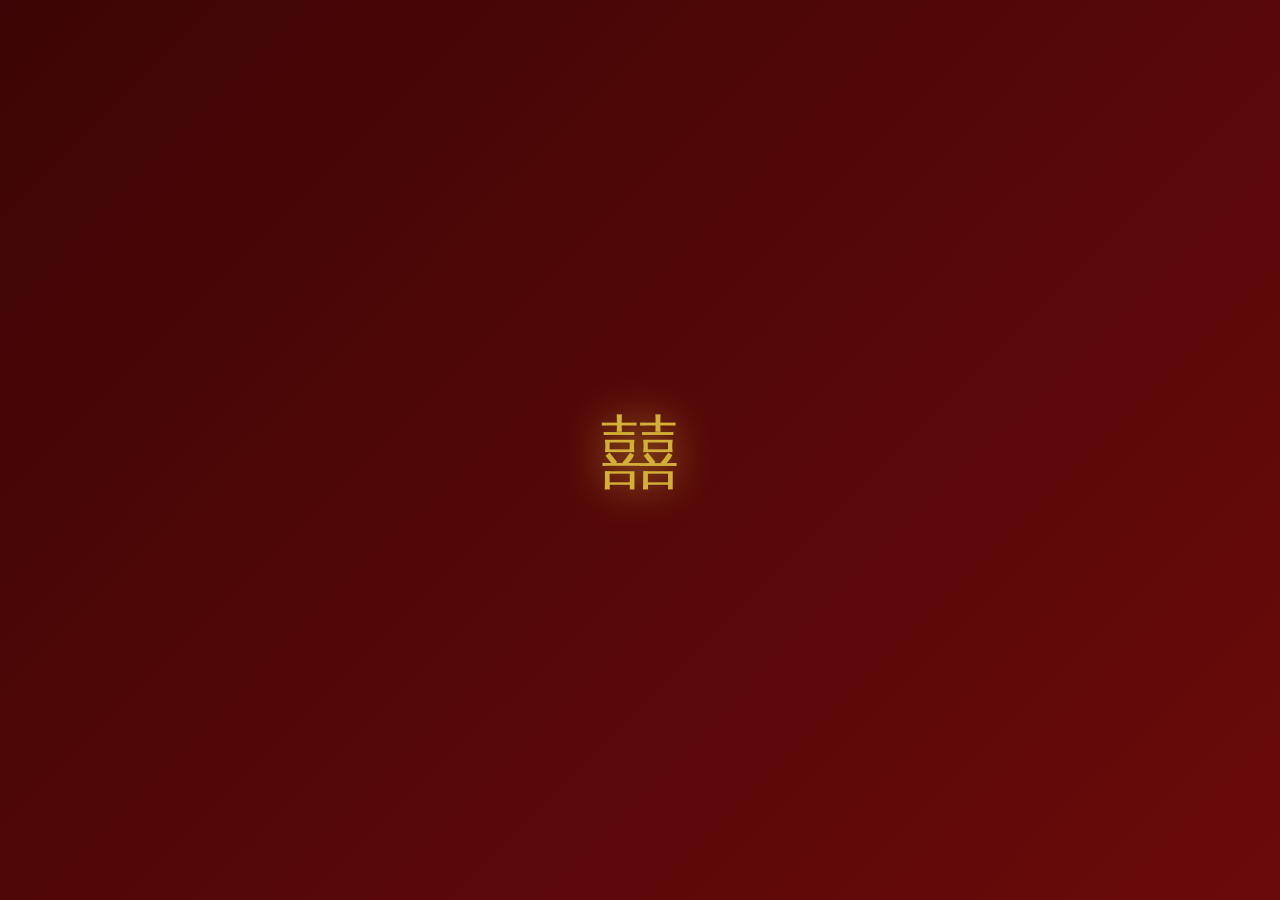
==== commit 026d5306: "integrate google sheets backend" ====
--- a/index.html
+++ b/index.html
@@ -1,43 +1,37 @@
 <!DOCTYPE html>
 <html lang="id">
 <head>
-  <meta charset="UTF-8">
-  <meta name="viewport" content="width=device-width, initial-scale=1.0">
-  <title>囍 Sugianto & Novi Mutiara · 百年好合 囍</title>
-  <link rel="stylesheet" href="interactive.css">
-  <link rel="stylesheet" href="style.css">
-  <link rel="manifest" href="manifest.json">
-  <link rel="stylesheet" href="mobile.css">
-  <link href="https://fonts.googleapis.com/css2?family=Ma+Shan+Zheng&family=Noto+Serif+SC:wght@400;700;900&family=Cormorant+Garamond:ital,wght@0,400;0,600;0,700;1,400&family=Cinzel:wght@400;600;700&family=Poppins:wght@300;400;500;600&display=swap" rel="stylesheet">
-  <script src="https://cdnjs.cloudflare.com/ajax/libs/jspdf/2.5.1/jspdf.umd.min.js"></script>
+<meta charset="UTF-8">
+<meta name="viewport" content="width=device-width, initial-scale=1.0, maximum-scale=5.0">
+<meta name="theme-color" content="#6b0a0a">
+<title>囍 Sugianto & Novi Mutiara — 30 September 2026 囍</title>
+<link rel="preconnect" href="https://fonts.googleapis.com">
+<link rel="preconnect" href="https://fonts.gstatic.com" crossorigin>
+<link href="https://fonts.googleapis.com/css2?family=Ma+Shan+Zheng&family=Noto+Serif+SC:wght@400;700&family=Cormorant+Garamond:wght@400;600;700&family=Cinzel:wght@400;600;700&family=Poppins:wght@300;400;500;600&display=swap" rel="stylesheet">
+<link rel="stylesheet" href="style.css">
+<link rel="stylesheet" href="interactive.css">
 </head>
 <body>
 
-<!-- PRELOADER -->
+<!-- ============ PRELOADER ============ -->
 <div class="preloader" id="preloader">
-  <div class="preloader-inner">
-    <div class="preloader-symbol">囍</div>
-    <p class="preloader-text">Loading the blessing...</p>
-    <div class="preloader-bar"><span></span></div>
-  </div>
+  <div class="preloader-symbol">囍</div>
 </div>
 
-<!-- CANVAS LAYERS -->
-<canvas id="petalsCanvas" class="petals-canvas"></canvas>
-<canvas id="confettiCanvas" class="confetti-canvas"></canvas>
-<canvas id="fireworksCanvas" class="fireworks-canvas"></canvas>
-
-<!-- COVER -->
+<!-- ============ CANVAS LAYERS ============ -->
+<canvas id="petalsCanvas"></canvas>
+<canvas id="confettiCanvas"></canvas>
+<canvas id="fireworksCanvas"></canvas>
+
+<!-- ============ COVER ============ -->
 <section class="cover" id="cover">
   <div class="cover-bg"></div>
-  <div class="cover-vignette"></div>
-  <div class="cover-glow"></div>
 
   <div class="ornate-frame">
-    <div class="ornate-corner tl"></div>
-    <div class="ornate-corner tr"></div>
-    <div class="ornate-corner bl"></div>
-    <div class="ornate-corner br"></div>
+    <div class="ornate-corner tl">❖</div>
+    <div class="ornate-corner tr">❖</div>
+    <div class="ornate-corner bl">❖</div>
+    <div class="ornate-corner br">❖</div>
   </div>
 
   <div class="lantern-wrap lantern-left">
@@ -60,61 +54,56 @@
   </div>
 
   <div class="cover-content">
-    <div class="ornament-top">
-      <span class="orn-line"></span>
-      <span class="orn-symbol">❖</span>
-      <span class="orn-line"></span>
-    </div>
-
-    <div class="double-happiness-hero">囍</div>
+    <div class="double-happiness gold-text">囍</div>
     <p class="chinese-horizontal">喜 · 結 · 良 · 緣</p>
     <p class="cover-label">The Wedding Celebration Of</p>
 
     <h1 class="cover-names">
-      <span class="name-gold" id="coverGroom">Sugianto</span>
+      Sugianto
       <span class="amp">&</span>
-      <span class="name-gold" id="coverBride">Novi Mutiara</span>
+      Novi Mutiara
     </h1>
 
-    <div class="cover-date-wrap">
-      <p class="date-chinese">二〇二六年 · 九月 · 三十日</p>
-      <div class="date-divider">
-        <span></span><span class="diamond">◆</span><span></span>
-      </div>
-      <p class="date-latin">30 September 2026</p>
-    </div>
+    <p class="date-chinese">二〇二六年 · 九月 · 三十日</p>
+    <div class="date-divider">
+      <span></span><span class="diamond">◆</span><span></span>
+    </div>
+    <p class="date-latin">30 . 09 . 2026</p>
 
     <div class="guest-box">
       <p class="guest-label">致 · Kepada Yth.</p>
       <p class="guest-name" id="guestName">Tamu Undangan</p>
     </div>
 
-    <button class="btn-open-luxury" onclick="openInvitation()">
-      <span class="btn-shine"></span>
-      <span class="btn-text-main">開啟請柬</span>
-      <span class="btn-text-sub">Buka Undangan</span>
+    <button class="btn-luxury btn-open-cover" onclick="openInvitation()">
+      <span class="shine"></span>
+      <span class="main">開啟請柬</span>
+      <span class="sub">BUKA UNDANGAN</span>
     </button>
   </div>
 </section>
 
-<!-- MAIN -->
+<!-- ============ MAIN CONTENT ============ -->
 <main id="mainContent" class="hidden">
 
+  <!-- MUSIC PLAYER -->
   <div class="music-player" id="musicPlayer">
     <div class="music-disc"><div class="music-disc-inner"></div></div>
     <div class="music-info">
       <p class="music-title">Wedding Melody</p>
       <div class="music-bars"><span></span><span></span><span></span><span></span></div>
     </div>
-    <button class="music-toggle" id="musicBtn" onclick="toggleMusic()">❚❚</button>
+    <button class="music-toggle" onclick="toggleMusic()" id="musicBtn">❚❚</button>
   </div>
 
   <!-- QUOTE -->
   <section class="section section-quote">
     <div class="section-deco">
-      <span class="deco-line"></span><span class="deco-symbol">囍</span><span class="deco-line"></span>
-    </div>
-    <p class="chinese-title-lg">百年好合 · 永結同心</p>
+      <span class="deco-line"></span>
+      <span class="deco-symbol">囍</span>
+      <span class="deco-line"></span>
+    </div>
+    <p class="chinese-title">百年好合 · 永結同心</p>
     <p class="quote-text">
       Seratus tahun bersatu dalam harmoni,<br>
       Ribuan tahun bersama dalam kebahagiaan.<br>
@@ -127,73 +116,46 @@
   <!-- COUPLE -->
   <section class="section section-couple">
     <div class="section-deco">
-      <span class="deco-line"></span><span class="deco-symbol">新郎 & 新娘</span><span class="deco-line"></span>
-    </div>
-    <h2 class="section-title-luxury">Mempelai</h2>
-    <p class="section-subtitle">The Bride & Groom</p>
+      <span class="deco-line"></span>
+      <span class="deco-symbol">新郎 &amp; 新娘</span>
+      <span class="deco-line"></span>
+    </div>
+    <h2 class="section-title gold-text">Mempelai</h2>
+    <p class="section-sub">The Bride &amp; Groom</p>
 
     <div class="couple-wrap">
       <div class="person-card">
-        <div class="photo-frame-luxury">
-          <div class="frame-corner c-tl"></div>
-          <div class="frame-corner c-tr"></div>
-          <div class="frame-corner c-bl"></div>
-          <div class="frame-corner c-br"></div>
-          <img src="assets/groom.jpg" alt="Groom" class="photo" id="groomPhoto">
+        <div class="photo-frame">
+          <img src="assets/groom.jpg" alt="Sugianto" onerror="this.src='data:image/svg+xml;utf8,<svg xmlns=%22http://www.w3.org/2000/svg%22 viewBox=%220 0 100 100%22><rect fill=%22%23a01c1c%22 width=%22100%22 height=%22100%22/><text x=%2250%22 y=%2265%22 font-size=%2245%22 fill=%22%23d4af37%22 text-anchor=%22middle%22 font-family=%22serif%22>囍</text></svg>'">
         </div>
         <p class="role-label">新郎 · The Groom</p>
-        <h3 class="person-name" id="groomName">Sugianto</h3>
-        <!-- Untuk groom, tambahkan SEBELUM <h3 class="person-name" id="groomName"> -->
-        <div class="chibi-avatar chibi-groom" id="chibiGroom"></div>
+        <h3 class="person-name">Sugianto</h3>
         <div class="name-divider">◆</div>
-        <p class="person-parents" id="groomParents">
+        <p class="person-parents">
           Putra Sulung dari<br>
           <strong>Tn. Ang Kok Thai</strong><br>
-          <span class="amp">&</span><br>
+          &amp;<br>
           <strong>Ny. Khu Sun Tiam</strong>
         </p>
       </div>
 
-      <div class="couple-center"><div class="heart-symbol">囍</div></div>
+      <div class="couple-center">
+        <div class="heart-symbol">囍</div>
+      </div>
 
       <div class="person-card">
-        <div class="photo-frame-luxury">
-          <div class="frame-corner c-tl"></div>
-          <div class="frame-corner c-tr"></div>
-          <div class="frame-corner c-bl"></div>
-          <div class="frame-corner c-br"></div>
-          <img src="assets/bride.jpg" alt="Bride" class="photo" id="bridePhoto">
+        <div class="photo-frame">
+          <img src="assets/bride.jpg" alt="Novi Mutiara" onerror="this.src='data:image/svg+xml;utf8,<svg xmlns=%22http://www.w3.org/2000/svg%22 viewBox=%220 0 100 100%22><rect fill=%22%23a01c1c%22 width=%22100%22 height=%22100%22/><text x=%2250%22 y=%2265%22 font-size=%2245%22 fill=%22%23d4af37%22 text-anchor=%22middle%22 font-family=%22serif%22>囍</text></svg>'">
         </div>
         <p class="role-label">新娘 · The Bride</p>
-        <h3 class="person-name" id="brideName">Novi Mutiara</h3>
-        <!-- Untuk bride, tambahkan SEBELUM <h3 class="person-name" id="brideName"> -->
-        <div class="chibi-avatar chibi-bride" id="chibiBride"></div>
+        <h3 class="person-name">Novi Mutiara</h3>
         <div class="name-divider">◆</div>
-        <p class="person-parents" id="brideParents">
+        <p class="person-parents">
           Putri Tunggal dari<br>
           <strong>Tn. A Pheng</strong><br>
-          <span class="amp">&</span><br>
+          &amp;<br>
           <strong>Ny. Yusnia Mentari</strong>
         </p>
-      </div>
-    </div>
-  </section>
-
-  <!-- VIDEO PRE-WEDDING -->
-  <section class="section section-video">
-    <div class="section-deco">
-      <span class="deco-line"></span><span class="deco-symbol">愛情故事</span><span class="deco-line"></span>
-    </div>
-    <h2 class="section-title-luxury">Our Love Story</h2>
-    <p class="section-subtitle">Pre-Wedding Video</p>
-
-    <div class="video-frame">
-      <div class="video-ornament tl"></div>
-      <div class="video-ornament tr"></div>
-      <div class="video-ornament bl"></div>
-      <div class="video-ornament br"></div>
-      <div class="video-wrapper" id="videoWrapper">
-        <iframe id="videoIframe" src="" allow="accelerometer; autoplay; clipboard-write; encrypted-media; gyroscope; picture-in-picture" allowfullscreen loading="lazy"></iframe>
       </div>
     </div>
   </section>
@@ -201,11 +163,13 @@
   <!-- COUNTDOWN -->
   <section class="section section-countdown">
     <div class="countdown-card">
-      <div class="countdown-glow"></div>
-      <div class="section-deco light">
-        <span class="deco-line"></span><span class="deco-symbol">良辰吉日</span><span class="deco-line"></span>
-      </div>
-      <h2 class="section-title-luxury light">Menuju Hari Bahagia</h2>
+      <div class="section-deco">
+        <span class="deco-line"></span>
+        <span class="deco-symbol light">良辰吉日</span>
+        <span class="deco-line"></span>
+      </div>
+      <h2 class="section-title light">Menuju Hari Bahagia</h2>
+
       <div class="countdown" id="countdown">
         <div class="cd-item"><div class="cd-value" id="days">00</div><div class="cd-label">HARI</div></div>
         <div class="cd-sep">:</div>
@@ -221,26 +185,77 @@
   <!-- EVENTS -->
   <section class="section section-events">
     <div class="section-deco">
-      <span class="deco-line"></span><span class="deco-symbol">婚禮程序</span><span class="deco-line"></span>
-    </div>
-    <h2 class="section-title-luxury">Rangkaian Acara</h2>
-    <p class="section-subtitle">Wedding Ceremony</p>
-
-    <div class="events-grid" id="eventsGrid">
-      <!-- di-generate JS -->
-    </div>
-
-    <!-- GOOGLE MAPS EMBED -->
+      <span class="deco-line"></span>
+      <span class="deco-symbol">婚禮程序</span>
+      <span class="deco-line"></span>
+    </div>
+    <h2 class="section-title gold-text">Rangkaian Acara</h2>
+    <p class="section-sub">Wedding Ceremony</p>
+
+    <div class="events-grid">
+      <div class="event-card">
+        <div class="event-icon-wrap"><div class="event-icon">🍵</div></div>
+        <h3 class="event-title">Tea Ceremony</h3>
+        <p class="event-chinese">敬茶儀式</p>
+        <div class="event-divider"></div>
+        <p class="event-day">Rabu</p>
+        <p class="event-date">30 September 2026</p>
+        <p class="event-time">07:00 WIB — Selesai</p>
+        <div class="event-divider"></div>
+        <p class="event-place">
+          Kediaman Mempelai Pria<br>
+          <small>Jl. Kemenangan No. 88, Jakarta</small>
+        </p>
+      </div>
+
+      <div class="event-card">
+        <div class="event-icon-wrap"><div class="event-icon">💍</div></div>
+        <h3 class="event-title">Akad &amp; Pemberkatan</h3>
+        <p class="event-chinese">證婚儀式</p>
+        <div class="event-divider"></div>
+        <p class="event-day">Rabu</p>
+        <p class="event-date">30 September 2026</p>
+        <p class="event-time">10:00 WIB — Selesai</p>
+        <div class="event-divider"></div>
+        <p class="event-place">
+          Vihara Dharma Bhakti<br>
+          <small>Jl. Kemenangan III No. 13, Jakarta</small>
+        </p>
+      </div>
+
+      <div class="event-card wide">
+        <div class="event-icon-wrap"><div class="event-icon">🐉</div></div>
+        <h3 class="event-title">Resepsi &amp; Makan Malam</h3>
+        <p class="event-chinese">喜宴</p>
+        <div class="event-divider"></div>
+        <p class="event-day">Rabu</p>
+        <p class="event-date">30 September 2026</p>
+        <p class="event-time">18:00 — 22:00 WIB</p>
+        <div class="event-divider"></div>
+        <p class="event-place">
+          Golden Dragon Ballroom · Hotel Mulia<br>
+          <small>Jl. Asia Afrika No. 8, Jakarta</small>
+        </p>
+      </div>
+    </div>
+
+    <!-- MAP -->
     <div class="map-section">
       <div class="section-deco">
-        <span class="deco-line"></span><span class="deco-symbol">宴會地點</span><span class="deco-line"></span>
+        <span class="deco-line"></span>
+        <span class="deco-symbol">宴會地點</span>
+        <span class="deco-line"></span>
       </div>
       <h3 class="map-title">Lokasi Resepsi</h3>
       <div class="map-frame">
-        <iframe id="mapIframe" src="" allowfullscreen loading="lazy" referrerpolicy="no-referrer-when-downgrade"></iframe>
-      </div>
-      <a href="https://maps.google.com" target="_blank" class="btn-luxury" id="mapLink">
-        <span class="btn-shine"></span>📍 Buka di Google Maps
+        <iframe id="mapIframe"
+          src="https://www.google.com/maps/embed?pb=!1m18!1m12!1m3!1d3966.5!2d106.8!3d-6.2!2m3!1f0!2f0!3f0!3m2!1i1024!2i768!4f13.1!3m3!1m2!1s0x0%3A0x0!2zNsKwMTInMDAuMCJTIDEwNsKwNDgnMDAuMCJF!5e0!3m2!1sen!2sid!4v1234567890"
+          loading="lazy" allowfullscreen referrerpolicy="no-referrer-when-downgrade">
+        </iframe>
+      </div>
+      <a href="https://maps.google.com" target="_blank" class="btn-luxury">
+        <span class="shine"></span>
+        📍 Buka di Google Maps
       </a>
     </div>
   </section>
@@ -248,28 +263,32 @@
   <!-- GALLERY -->
   <section class="section section-gallery">
     <div class="section-deco">
-      <span class="deco-line"></span><span class="deco-symbol">甜蜜回憶</span><span class="deco-line"></span>
-    </div>
-    <h2 class="section-title-luxury">Our Moments</h2>
-    <p class="section-subtitle">Gallery of Love</p>
-    <div class="gallery-luxury" id="galleryGrid"></div>
+      <span class="deco-line"></span>
+      <span class="deco-symbol">甜蜜回憶</span>
+      <span class="deco-line"></span>
+    </div>
+    <h2 class="section-title gold-text">Our Moments</h2>
+    <p class="section-sub">Gallery of Love</p>
+    <div class="gallery-grid" id="galleryGrid"></div>
   </section>
 
   <!-- LIGHTBOX -->
   <div class="lightbox" id="lightbox" onclick="closeLightbox(event)">
     <button class="lightbox-close" onclick="closeLightbox(event)">✕</button>
     <button class="lightbox-nav prev" onclick="lightboxNav(event, -1)">❮</button>
-    <img src="" alt="" id="lightboxImg">
+    <img id="lightboxImg" src="" alt="">
     <button class="lightbox-nav next" onclick="lightboxNav(event, 1)">❯</button>
   </div>
 
-  <!-- GIFT + AMPLOP DIGITAL -->
+  <!-- GIFT -->
   <section class="section section-gift">
     <div class="section-deco">
-      <span class="deco-line"></span><span class="deco-symbol">紅包祝福</span><span class="deco-line"></span>
-    </div>
-    <h2 class="section-title-luxury">Angpao & Doa</h2>
-    <p class="section-subtitle">Wedding Gift</p>
+      <span class="deco-line"></span>
+      <span class="deco-symbol">紅包祝福</span>
+      <span class="deco-line"></span>
+    </div>
+    <h2 class="section-title gold-text">Angpao &amp; Doa</h2>
+    <p class="section-sub">Wedding Gift</p>
 
     <p class="gift-desc">
       Doa restu Anda adalah berkah terindah bagi kami.<br>
@@ -277,99 +296,80 @@
     </p>
 
     <div class="gift-grid">
-      <div class="gift-card-luxury">
+      <div class="gift-card">
         <div class="gift-ribbon">紅包</div>
         <div class="gift-icon">🏦</div>
         <p class="gift-bank">BANK BCA</p>
-        <p class="gift-acc">00000000</p>
+        <p class="gift-acc">1234567890</p>
         <p class="gift-name">a.n. Sugianto</p>
-        <button class="btn-copy-luxury" onclick="copyText('00000000', this)"><span>Salin Rekening</span></button>
-      </div>
-      <div class="gift-card-luxury">
+        <button class="btn-copy" onclick="copyText('1234567890', this)">Salin Rekening</button>
+      </div>
+
+      <div class="gift-card">
         <div class="gift-ribbon">紅包</div>
         <div class="gift-icon">🏦</div>
         <p class="gift-bank">BANK MANDIRI</p>
-        <p class="gift-acc">00000000</p>
-        <p class="gift-name">a.n. Novi Mutirara</p>
-        <button class="btn-copy-luxury" onclick="copyText('00000000', this)"><span>Salin Rekening</span></button>
-      </div>
-      <div class="gift-card-luxury wide">
+        <p class="gift-acc">0987654321</p>
+        <p class="gift-name">a.n. Novi Mutiara</p>
+        <button class="btn-copy" onclick="copyText('0987654321', this)">Salin Rekening</button>
+      </div>
+
+      <div class="gift-card wide">
         <div class="gift-ribbon">禮物</div>
         <div class="gift-icon">🎁</div>
         <p class="gift-bank">KIRIM HADIAH</p>
-        <p class="gift-address">Jl. Pulau Bangka Gg. Walet No.3A (Dewa Ruci)<br>Sumatera Utara 20253</p>
-        <button class="btn-copy-luxury" onclick="copyText('Jl. Pulau Bangka Gg. Walet No.3A (Dewa Ruci), Sumatera Utara 20253', this)"><span>Salin Alamat</span></button>
-      </div>
-    </div>
-
-    <!-- TOMBOL AMPLOP DIGITAL -->
-    <button class="btn-envelope" onclick="openEnvelope()">
-      <span class="btn-shine"></span>
-      <span class="envelope-icon">💌</span>
-      <span>Buka Amplop Digital</span>
-    </button>
-  </section>
-
-  <!-- ENVELOPE MODAL -->
-  <div class="envelope-modal" id="envelopeModal">
-    <div class="envelope-backdrop" onclick="closeEnvelope()"></div>
-    <div class="envelope-container">
-      <div class="envelope-ornament tl"></div>
-      <div class="envelope-ornament tr"></div>
-      <div class="envelope-ornament bl"></div>
-      <div class="envelope-ornament br"></div>
-
-      <div class="envelope-stage" id="envelopeStage">
-        <div class="envelope-flap"></div>
-        <div class="envelope-body">
-          <div class="envelope-letter" id="envelopeLetter">
-            <div class="letter-ornament">囍</div>
-            <p class="letter-greeting">Dear Tamu Terkasih,</p>
-            <p class="letter-text">
-              Terima kasih telah menjadi bagian dari perjalanan cinta kami.<br>
-              Kehadiran dan doa Anda adalah hadiah paling berharga.<br><br>
-              <span class="letter-highlight">百年好合 · 永結同心</span>
-            </p>
-            <p class="letter-sign">
-              With love,<br>
-              <span class="letter-names">Sugianto & Novi Mutiara</span>
-            </p>
-            <button class="letter-close" onclick="closeEnvelope()">Tutup ✕</button>
-          </div>
-        </div>
-        <div class="envelope-seal">囍</div>
-      </div>
-
-      <p class="envelope-hint">👆 Klik amplop untuk membuka</p>
-    </div>
-  </div>
+        <p class="gift-address">
+          Jl. Kebahagiaan No. 12, Kel. Harmoni<br>
+          Jakarta Barat, 11470
+        </p>
+        <button class="btn-copy" onclick="copyText('Jl. Kebahagiaan No. 12, Jakarta Barat 11470', this)">Salin Alamat</button>
+      </div>
+    </div>
+  </section>
 
   <!-- RSVP -->
   <section class="section section-rsvp">
     <div class="section-deco">
-      <span class="deco-line"></span><span class="deco-symbol">出席確認</span><span class="deco-line"></span>
-    </div>
-    <h2 class="section-title-luxury">Konfirmasi Kehadiran</h2>
-    <p class="section-subtitle">RSVP & Ucapan</p>
-
-    <form id="rsvpForm" class="rsvp-form-luxury">
+      <span class="deco-line"></span>
+      <span class="deco-symbol">出席確認</span>
+      <span class="deco-line"></span>
+    </div>
+    <h2 class="section-title gold-text">Konfirmasi Kehadiran</h2>
+    <p class="section-sub">RSVP &amp; Ucapan</p>
+
+    <form class="rsvp-form" id="rsvpForm">
       <div class="form-group">
         <label>Nama Lengkap</label>
-        <input type="text" id="rsvpName" placeholder="Tulis nama Anda" required>
-      </div>
+        <input type="text" id="rsvpName" placeholder="Tulis nama Anda" required maxlength="60">
+      </div>
+
       <div class="form-group">
-        <label>Konfirmasi</label>
+        <label>Konfirmasi Kehadiran</label>
         <div class="attend-options">
-          <label class="attend-option"><input type="radio" name="attend" value="Hadir" required><span class="attend-box">✓ Hadir</span></label>
-          <label class="attend-option"><input type="radio" name="attend" value="Tidak Hadir"><span class="attend-box">✗ Tidak Hadir</span></label>
-          <label class="attend-option"><input type="radio" name="attend" value="Masih Ragu"><span class="attend-box">? Masih Ragu</span></label>
+          <label class="attend-option">
+            <input type="radio" name="attend" value="Hadir" required>
+            <span class="attend-box">✓ Hadir</span>
+          </label>
+          <label class="attend-option">
+            <input type="radio" name="attend" value="Tidak Hadir">
+            <span class="attend-box">✗ Tidak Hadir</span>
+          </label>
+          <label class="attend-option">
+            <input type="radio" name="attend" value="Masih Ragu">
+            <span class="attend-box">? Masih Ragu</span>
+          </label>
         </div>
       </div>
+
       <div class="form-group">
-        <label>Ucapan & Doa</label>
-        <textarea id="rsvpMsg" placeholder="Tulis ucapan & doa..." rows="4"></textarea>
-      </div>
-      <button type="submit" class="btn-luxury full"><span class="btn-shine"></span>發送祝福 · Kirim Ucapan</button>
+        <label>Ucapan &amp; Doa</label>
+        <textarea id="rsvpMsg" placeholder="Tulis ucapan & doa untuk kedua mempelai..." maxlength="500"></textarea>
+      </div>
+
+      <button type="submit" class="btn-luxury btn-submit">
+        <span class="shine"></span>
+        發送祝福 · Kirim Ucapan
+      </button>
     </form>
 
     <div class="wishes-header">
@@ -378,42 +378,39 @@
       <span></span>
     </div>
 
-    <div class="wishes-toolbar">
-      <button class="btn-download" onclick="downloadGuestbook()">
-        📄 Download Guest Book (PDF)
-      </button>
-    </div>
-
-    <div id="wishesList" class="wishes-list-luxury"></div>
+    <div class="wishes-list" id="wishesList"></div>
   </section>
 
   <!-- FOOTER -->
-  <footer class="footer-luxury">
+  <footer class="footer">
     <div class="footer-happiness">囍</div>
     <p class="footer-chinese">百年好合 · 永結同心</p>
     <div class="footer-names">
-      <span class="name-gold">Sugianto</span>
-      <span class="amp">&</span>
-      <span class="name-gold">Novi Mutiara</span>
-    </div>
-    <div class="footer-divider"><span></span><span class="diamond">◆</span><span></span></div>
+      <span>Sugianto</span>
+      <span class="amp">&amp;</span>
+      <span>Novi Mutiara</span>
+    </div>
+    <div class="footer-divider">
+      <span></span><span class="diamond">◆</span><span></span>
+    </div>
     <p class="footer-date">30 · 09 · 2026</p>
-    <p class="footer-thanks">Terima kasih atas doa & restunya 🙏</p>
-    <a href="admin.html" class="admin-link">⚙ Admin</a>
+    <p class="footer-thanks">Terima kasih atas doa &amp; restunya 🙏</p>
+
+    <a href="admin.html" style="display:inline-block;margin-top:1rem;color:rgba(246,226,122,.4);font-size:.7rem;text-decoration:none;letter-spacing:1px">⚙ Admin</a>
   </footer>
 
   <!-- ============ WISH LANTERN ============ -->
 <section class="section section-lantern">
   <div class="section-deco">
     <span class="deco-line"></span>
-    <span class="deco-symbol">放天燈 · Wish Lantern</span>
+    <span class="deco-symbol">放天燈</span>
     <span class="deco-line"></span>
   </div>
-  <h2 class="section-title-luxury">Lepaskan Harapanmu</h2>
-  <p class="section-subtitle">Kirim Doa ke Langit</p>
+  <h2 class="section-title gold-text">Lepaskan Harapanmu</h2>
+  <p class="section-sub">Wish Lantern</p>
 
   <p class="lantern-desc">
-    Tulis doa & harapan untuk kedua mempelai,<br>
+    Tulis doa &amp; harapan untuk kedua mempelai,<br>
     lalu lepaskan lentera ke langit malam ✨
   </p>
 
@@ -421,7 +418,7 @@
     <input type="text" id="lanternName" placeholder="Nama Anda" maxlength="40" required>
     <textarea id="lanternWish" placeholder="Tulis harapanmu di sini..." maxlength="200" rows="3" required></textarea>
     <button type="submit" class="btn-luxury">
-      <span class="btn-shine"></span>
+      <span class="shine"></span>
       🏮 Lepaskan Lentera
     </button>
   </form>
@@ -436,61 +433,37 @@
 <section class="section section-photo-wall">
   <div class="section-deco">
     <span class="deco-line"></span>
-    <span class="deco-symbol">合照留念 · Photo Wall</span>
+    <span class="deco-symbol">合照留念</span>
     <span class="deco-line"></span>
   </div>
-  <h2 class="section-title-luxury">Dinding Kenangan</h2>
-  <p class="section-subtitle">Share Your Moments</p>
+  <h2 class="section-title gold-text">Dinding Kenangan</h2>
+  <p class="section-sub">Photo Wall</p>
 
   <p class="photo-wall-desc">
-    Bagikan foto selfie atau ucapanmu untuk kedua mempelai.<br>
-    Foto akan muncul di Live Wall saat acara berlangsung 💕
+    Bagikan foto selfie atau momenmu untuk kedua mempelai.<br>
+    Foto akan tampil di Live Wall saat acara berlangsung 💕
   </p>
 
   <div class="photo-upload-area">
     <label class="photo-upload-btn">
-      <input type="file" id="photoInput" accept="image/*" capture="user" hidden>
+      <input type="file" id="photoInput" accept="image/*" hidden>
       <span class="upload-icon">📸</span>
       <span class="upload-text">Pilih Foto</span>
     </label>
     <p class="upload-hint">JPG / PNG · Max 3MB</p>
   </div>
 
-  <div class="photo-upload-preview" id="photoPreview" style="display:none">
+  <div class="photo-upload-preview hidden" id="photoPreview">
     <img id="previewImg" src="" alt="Preview">
     <input type="text" id="photoName" placeholder="Nama Anda" maxlength="40">
     <input type="text" id="photoCaption" placeholder="Caption singkat (opsional)" maxlength="80">
-    <button class="btn-luxury" onclick="submitPhoto()">
-      <span class="btn-shine"></span>✨ Kirim ke Photo Wall
+    <button class="btn-luxury" onclick="submitPhoto()" type="button">
+      <span class="shine"></span>✨ Kirim ke Photo Wall
     </button>
   </div>
 
   <div class="photo-wall-grid" id="photoWallGrid"></div>
 </section>
-
-<!-- ============ LIVE WALL MODAL ============ -->
-<div class="livewall-modal" id="livewallModal">
-  <button class="livewall-close" onclick="closeLiveWall()">✕</button>
-  <div class="livewall-slideshow">
-    <div class="livewall-item" id="livewallContent"></div>
-  </div>
-  <div class="livewall-info">
-    <p class="livewall-title">囍 Live Wall · Sugianto & Novi</p>
-    <p class="livewall-hint">Klik untuk pause / play · ESC untuk keluar</p>
-  </div>
-</div>
-
-<!-- ============ FLOATING ACTION BUTTONS ============ -->
-<div class="fab-group">
-  <button class="fab fab-livewall" onclick="openLiveWall()" title="Live Wall">
-    <span>📺</span>
-    <span class="fab-label">Live Wall</span>
-  </button>
-  <button class="fab fab-signature" onclick="openSignaturePad()" title="Tanda Tangan">
-    <span>✍️</span>
-    <span class="fab-label">Tanda Tangan</span>
-  </button>
-</div>
 
 <!-- ============ SIGNATURE MODAL ============ -->
 <div class="signature-modal" id="signatureModal">
@@ -513,24 +486,49 @@
     </div>
 
     <div class="signature-actions">
-      <button class="btn-secondary" onclick="clearSignature()">🔄 Ulang</button>
-      <button class="btn-luxury" onclick="saveSignature()">
-        <span class="btn-shine"></span>💾 Simpan
+      <button class="btn-secondary" onclick="clearSignature()" type="button">🔄 Ulang</button>
+      <button class="btn-luxury" onclick="saveSignature()" type="button">
+        <span class="shine"></span>💾 Simpan
       </button>
     </div>
 
     <div class="signature-wall" id="signatureWall"></div>
   </div>
 </div>
+
+<!-- ============ LIVE WALL MODAL ============ -->
+<div class="livewall-modal" id="livewallModal">
+  <button class="livewall-close" onclick="closeLiveWall()">✕</button>
+  <div class="livewall-slideshow">
+    <div class="livewall-item" id="livewallContent"></div>
+  </div>
+  <div class="livewall-info">
+    <p class="livewall-title">囍 Live Wall · Sugianto &amp; Novi Mutiara</p>
+    <p class="livewall-hint">Klik untuk pause / play · ESC untuk keluar</p>
+  </div>
+</div>
+
+<!-- ============ FLOATING BUTTONS ============ -->
+<div class="fab-group">
+  <button class="fab" onclick="openLiveWall()" title="Live Wall" type="button">
+    <span>📺</span>
+    <span class="fab-label">Live Wall</span>
+  </button>
+  <button class="fab" onclick="openSignaturePad()" title="Tanda Tangan" type="button">
+    <span>✍️</span>
+    <span class="fab-label">Tanda Tangan</span>
+  </button>
+</div>
+
 </main>
 
-<audio id="bgMusic" loop>
+<!-- AUDIO -->
+<audio id="bgMusic" loop preload="auto">
   <source src="assets/music.mp3" type="audio/mpeg">
 </audio>
 
-<script src="config.js"></script>
 <script src="script.js"></script>
 <script src="interactive.js"></script>
-<script src="admin-mod.js"></script>
+
 </body>
 </html>
--- a/style.css
+++ b/style.css
@@ -1,114 +1,173 @@
-/* ============ ROOT ============ */
-* { margin: 0; padding: 0; box-sizing: border-box; }
+/* ============================================
+   RESET & VARIABLES
+============================================ */
+*, *::before, *::after { margin: 0; padding: 0; box-sizing: border-box; }
 
 :root {
-  --red: #a01c1c; --red-dark: #6b0a0a; --red-deep: #3d0505;
-  --gold: #d4af37; --gold-light: #f6e27a; --gold-bright: #ffd700;
-  --cream: #fbf5e6; --ink: #2a1414;
-}
-
-html { scroll-behavior: smooth; }
+  --red: #a01c1c;
+  --red-dark: #6b0a0a;
+  --red-deep: #3d0505;
+  --gold: #d4af37;
+  --gold-light: #f6e27a;
+  --gold-bright: #ffd700;
+  --cream: #fbf5e6;
+  --ink: #2a1414;
+}
+
+html {
+  scroll-behavior: smooth;
+  -webkit-text-size-adjust: 100%;
+}
 
 body {
   font-family: 'Poppins', sans-serif;
   background: var(--cream);
   color: var(--ink);
+  line-height: 1.6;
   overflow-x: hidden;
-  line-height: 1.6;
-}
+  -webkit-font-smoothing: antialiased;
+  -webkit-tap-highlight-color: transparent;
+}
+
+img { max-width: 100%; height: auto; display: block; }
+
+button {
+  font-family: inherit;
+  cursor: pointer;
+  border: none;
+  background: none;
+  color: inherit;
+}
+
+input, textarea, select { font-family: inherit; font-size: 16px; }
 
 .hidden { display: none !important; }
 
-/* Preloader */
+/* ============================================
+   GOLD SHIMMER TEXT
+============================================ */
+.gold-text {
+  background: linear-gradient(135deg,
+    #8b6914 0%, #d4af37 20%, #fff8dc 40%,
+    #ffd700 55%, #fff8dc 70%, #d4af37 85%, #8b6914 100%);
+  background-size: 250% 250%;
+  -webkit-background-clip: text;
+  background-clip: text;
+  -webkit-text-fill-color: transparent;
+  animation: shimmer 5s ease-in-out infinite;
+}
+@keyframes shimmer {
+  0%, 100% { background-position: 0% 50%; }
+  50% { background-position: 100% 50%; }
+}
+
+/* ============================================
+   PRELOADER
+============================================ */
 .preloader {
-  position: fixed; inset: 0; z-index: 9999;
+  position: fixed;
+  inset: 0;
+  z-index: 9999;
   background: linear-gradient(135deg, var(--red-deep), var(--red-dark));
-  display: flex; align-items: center; justify-content: center;
-  transition: opacity .8s ease, visibility .8s ease;
+  display: flex;
+  align-items: center;
+  justify-content: center;
+  transition: opacity .6s ease, visibility .6s ease;
 }
 .preloader.hide { opacity: 0; visibility: hidden; }
-.preloader-inner { text-align: center; }
+
 .preloader-symbol {
-  font-family: 'Ma Shan Zheng', serif; font-size: 6rem; color: var(--gold);
-  animation: pulseGold 1.5s ease-in-out infinite;
+  font-family: 'Ma Shan Zheng', serif;
+  font-size: 5rem;
+  color: var(--gold);
+  animation: pulse 1.5s ease-in-out infinite;
   text-shadow: 0 0 40px rgba(212,175,55,.8);
 }
-@keyframes pulseGold {
-  0%,100% { transform: scale(1); }
+@keyframes pulse {
+  0%, 100% { transform: scale(1); }
   50% { transform: scale(1.1); filter: brightness(1.3); }
 }
-.preloader-text {
-  color: var(--gold-light); letter-spacing: 4px; font-size: .8rem;
-  margin: 1rem 0; text-transform: uppercase;
-}
-.preloader-bar {
-  width: 200px; height: 3px; background: rgba(212,175,55,.2);
-  border-radius: 3px; overflow: hidden; margin: 0 auto;
-}
-.preloader-bar span {
-  display: block; height: 100%; width: 0;
-  background: linear-gradient(90deg, var(--gold), var(--gold-light));
-  animation: load 2s ease forwards;
-}
-@keyframes load { to { width: 100%; } }
-
-/* Canvas */
-.petals-canvas, .confetti-canvas, .fireworks-canvas {
-  position: fixed; inset: 0; pointer-events: none;
-}
-.petals-canvas { z-index: 50; }
-.fireworks-canvas { z-index: 60; }
-.confetti-canvas { z-index: 200; }
-
-/* Cover */
+
+/* ============================================
+   CANVAS LAYERS
+============================================ */
+#petalsCanvas, #confettiCanvas, #fireworksCanvas {
+  position: fixed;
+  inset: 0;
+  pointer-events: none;
+  z-index: 50;
+}
+#confettiCanvas { z-index: 200; }
+#fireworksCanvas { z-index: 60; }
+
+/* ============================================
+   COVER
+============================================ */
 .cover {
-  position: fixed; inset: 0; z-index: 100;
-  display: flex; align-items: center; justify-content: center;
-  overflow: hidden; transition: opacity 1s ease, transform 1s ease;
-}
-.cover.hide { opacity: 0; transform: scale(1.08); pointer-events: none; }
+  position: fixed;
+  inset: 0;
+  z-index: 100;
+  display: flex;
+  align-items: center;
+  justify-content: center;
+  overflow: hidden;
+  transition: opacity 1s ease, transform 1s ease;
+  width: 100%;
+  height: 100vh;
+  height: 100dvh;
+  padding: 1rem;
+}
+.cover.hide {
+  opacity: 0;
+  transform: scale(1.05);
+  pointer-events: none;
+}
 
 .cover-bg {
-  position: absolute; inset: 0;
+  position: absolute;
+  inset: 0;
   background: url('assets/cover.jpg') center/cover no-repeat;
-  animation: slowZoom 20s ease-in-out infinite alternate;
-}
-@keyframes slowZoom {
-  from { transform: scale(1.05); }
-  to { transform: scale(1.15); }
-}
-
-.cover-vignette {
-  position: absolute; inset: 0;
-  background: radial-gradient(ellipse at center, rgba(61,5,5,.6), rgba(20,0,0,.95));
-}
-.cover-glow {
-  position: absolute; inset: 0;
-  background:
-    radial-gradient(circle at 20% 30%, rgba(212,175,55,.15), transparent 40%),
-    radial-gradient(circle at 80% 70%, rgba(212,175,55,.15), transparent 40%);
-  animation: glowPulse 5s ease-in-out infinite;
-}
-@keyframes glowPulse {
-  0%,100% { opacity: .5; }
-  50% { opacity: 1; }
-}
-
-/* Ornate Frame */
+}
+.cover-bg::after {
+  content: '';
+  position: absolute;
+  inset: 0;
+  background: radial-gradient(ellipse at center, rgba(61,5,5,.55), rgba(20,0,0,.95));
+}
+
+/* Ornate frame */
 .ornate-frame {
-  position: absolute; inset: 20px; border: 2px solid var(--gold);
-  opacity: .7; pointer-events: none; z-index: 3;
-}
-.ornate-frame::before { content: ''; position: absolute; inset: 6px; border: 1px solid rgba(212,175,55,.5); }
-.ornate-frame::after { content: ''; position: absolute; inset: 14px; border: 1px dashed rgba(212,175,55,.3); }
+  position: absolute;
+  inset: 20px;
+  border: 2px solid var(--gold);
+  opacity: .7;
+  pointer-events: none;
+  z-index: 3;
+}
+.ornate-frame::before {
+  content: '';
+  position: absolute;
+  inset: 6px;
+  border: 1px solid rgba(212,175,55,.5);
+}
+.ornate-frame::after {
+  content: '';
+  position: absolute;
+  inset: 14px;
+  border: 1px dashed rgba(212,175,55,.3);
+}
 
 .ornate-corner {
-  position: absolute; width: 60px; height: 60px;
-  border: 2px solid var(--gold); background: var(--red-deep);
-}
-.ornate-corner::before {
-  content: '❖'; position: absolute; font-size: 1rem;
-  color: var(--gold); top: 50%; left: 50%; transform: translate(-50%,-50%);
+  position: absolute;
+  width: 50px;
+  height: 50px;
+  border: 2px solid var(--gold);
+  background: var(--red-deep);
+  display: flex;
+  align-items: center;
+  justify-content: center;
+  color: var(--gold);
+  font-size: 1rem;
 }
 .ornate-corner.tl { top: -8px; left: -8px; border-right: none; border-bottom: none; }
 .ornate-corner.tr { top: -8px; right: -8px; border-left: none; border-bottom: none; }
@@ -117,939 +176,1214 @@
 
 /* Lanterns */
 .lantern-wrap {
-  position: absolute; top: 0; z-index: 4;
-  display: flex; flex-direction: column; align-items: center;
+  position: absolute;
+  top: 0;
+  z-index: 4;
+  display: flex;
+  flex-direction: column;
+  align-items: center;
 }
 .lantern-left { left: 6%; }
 .lantern-right { right: 6%; }
-.lantern-string { width: 1px; height: 8vh; background: linear-gradient(180deg, transparent, var(--gold)); }
+
+.lantern-string {
+  width: 1px;
+  height: 8vh;
+  background: linear-gradient(180deg, transparent, var(--gold));
+}
+
 .lantern {
-  display: flex; flex-direction: column; align-items: center;
-  animation: sway 3s ease-in-out infinite; transform-origin: top center;
+  display: flex;
+  flex-direction: column;
+  align-items: center;
+  animation: sway 3s ease-in-out infinite;
+  transform-origin: top center;
   filter: drop-shadow(0 0 25px rgba(255,150,50,.7));
 }
 .lantern-right .lantern { animation-delay: 1.5s; }
+
 @keyframes sway {
-  0%,100% { transform: rotate(-6deg); }
+  0%, 100% { transform: rotate(-6deg); }
   50% { transform: rotate(6deg); }
 }
+
 .lantern-top, .lantern-bottom {
-  width: 30px; height: 10px;
+  width: 30px;
+  height: 10px;
   background: linear-gradient(90deg, var(--gold), var(--gold-light), var(--gold));
   border-radius: 3px;
 }
+
 .lantern-body {
-  width: 60px; height: 70px;
+  width: 60px;
+  height: 70px;
   background: radial-gradient(circle at center, #ff3a3a, #a01c1c);
   border-radius: 50% / 40%;
-  display: flex; align-items: center; justify-content: center;
-  font-family: 'Ma Shan Zheng', serif; color: var(--gold-light); font-size: 2rem;
+  display: flex;
+  align-items: center;
+  justify-content: center;
+  font-family: 'Ma Shan Zheng', serif;
+  color: var(--gold-light);
+  font-size: 2rem;
   box-shadow: inset 0 0 20px rgba(0,0,0,.5), 0 0 30px rgba(255,50,50,.6);
   border: 2px solid var(--gold);
 }
-.lantern-tassel { width: 3px; height: 30px; background: var(--gold); position: relative; }
+
+.lantern-tassel {
+  width: 3px;
+  height: 30px;
+  background: var(--gold);
+  position: relative;
+}
 .lantern-tassel::after {
-  content: ''; position: absolute; bottom: -6px; left: 50%;
-  transform: translateX(-50%); width: 10px; height: 10px;
-  background: var(--gold); border-radius: 50%;
-}
-
-/* Cover Content */
+  content: '';
+  position: absolute;
+  bottom: -6px;
+  left: 50%;
+  transform: translateX(-50%);
+  width: 10px;
+  height: 10px;
+  background: var(--gold);
+  border-radius: 50%;
+}
+
+/* Cover content */
 .cover-content {
-  position: relative; z-index: 5; text-align: center;
-  color: var(--cream); padding: 2rem 1.5rem; max-width: 620px;
+  position: relative;
+  z-index: 5;
+  text-align: center;
+  color: var(--cream);
+  padding: 2rem 1.5rem;
+  width: 100%;
+  max-width: 600px;
+  margin: 0 auto;
   animation: fadeUp 1.5s ease .3s both;
+  display: flex;
+  flex-direction: column;
+  align-items: center;
 }
 @keyframes fadeUp {
   from { opacity: 0; transform: translateY(30px); }
   to { opacity: 1; transform: translateY(0); }
 }
 
-.ornament-top {
-  display: flex; align-items: center; justify-content: center;
-  gap: 1rem; margin-bottom: 1.5rem;
-}
-.orn-line {
-  display: block; width: 60px; height: 1px;
-  background: linear-gradient(90deg, transparent, var(--gold), transparent);
-}
-.orn-symbol { color: var(--gold); font-size: 1.2rem; }
-
-/* Gold Foil */
-.name-gold, .double-happiness-hero, .section-title-luxury {
-  background: linear-gradient(135deg,
-    #8b6914 0%, #d4af37 20%, #fff8dc 40%, #ffd700 55%,
-    #fff8dc 70%, #d4af37 85%, #8b6914 100%);
-  background-size: 250% 250%;
-  -webkit-background-clip: text; background-clip: text;
-  -webkit-text-fill-color: transparent;
-  animation: shimmer 5s ease-in-out infinite;
-}
-@keyframes shimmer {
-  0%,100% { background-position: 0% 50%; }
-  50% { background-position: 100% 50%; }
-}
-
-.double-happiness-hero {
+.double-happiness {
   font-family: 'Ma Shan Zheng', serif;
-  font-size: clamp(5rem, 15vw, 8rem);
-  line-height: 1; margin-bottom: .5rem;
+  font-size: clamp(4rem, 15vw, 7rem);
+  line-height: 1;
   filter: drop-shadow(0 0 30px rgba(212,175,55,.6));
-}
+  margin-bottom: .5rem;
+}
+
 .chinese-horizontal {
-  font-family: 'Noto Serif SC', serif; font-size: .85rem;
-  letter-spacing: 10px; color: var(--gold-light);
-  margin-bottom: 2rem; padding-left: 10px;
-}
+  font-family: 'Noto Serif SC', serif;
+  font-size: .75rem;
+  letter-spacing: 8px;
+  color: var(--gold-light);
+  margin-bottom: 1.8rem;
+  padding-left: 8px;
+}
+
 .cover-label {
-  font-family: 'Cinzel', serif; font-size: .8rem;
-  letter-spacing: 5px; text-transform: uppercase;
-  color: rgba(255,255,255,.85); margin-bottom: 1rem;
-}
+  font-family: 'Cinzel', serif;
+  font-size: .75rem;
+  letter-spacing: 4px;
+  text-transform: uppercase;
+  color: rgba(255,255,255,.85);
+  margin-bottom: .8rem;
+}
+
 .cover-names {
   font-family: 'Cormorant Garamond', serif;
-  font-size: clamp(1.8rem, 5vw, 2.6rem); font-weight: 600;
-  line-height: 1.3; margin-bottom: 2rem;
-  display: flex; flex-direction: column; align-items: center; gap: .2rem;
+  font-size: clamp(1.6rem, 5.5vw, 2.4rem);
+  font-weight: 700;
+  line-height: 1.3;
+  margin-bottom: 1.5rem;
+  color: #fff;
 }
 .cover-names .amp {
-  font-family: 'Ma Shan Zheng', serif; color: var(--gold);
-  font-size: .8em; margin: .3rem 0;
-}
-.cover-date-wrap { margin-bottom: 2rem; }
+  font-family: 'Ma Shan Zheng', serif;
+  color: var(--gold);
+  display: block;
+  font-size: .7em;
+  margin: .3rem 0;
+}
+
 .date-chinese {
-  font-family: 'Noto Serif SC', serif; letter-spacing: 4px;
-  color: var(--gold-light); font-size: .95rem; margin-bottom: .8rem;
-}
+  font-family: 'Noto Serif SC', serif;
+  letter-spacing: 3px;
+  color: var(--gold-light);
+  font-size: .85rem;
+  margin-bottom: .6rem;
+}
+
 .date-divider {
-  display: flex; align-items: center; justify-content: center;
-  gap: .8rem; margin: .8rem auto; max-width: 200px;
-}
-.date-divider span:first-child, .date-divider span:last-child {
-  flex: 1; height: 1px;
+  display: flex;
+  align-items: center;
+  justify-content: center;
+  gap: .6rem;
+  margin: .6rem auto;
+  max-width: 200px;
+}
+.date-divider span:first-child,
+.date-divider span:last-child {
+  flex: 1;
+  height: 1px;
   background: linear-gradient(90deg, transparent, var(--gold), transparent);
 }
-.diamond { color: var(--gold); font-size: .8rem; }
-.date-latin { letter-spacing: 6px; font-size: 1rem; color: #fff; }
+.date-divider .diamond { color: var(--gold); font-size: .7rem; }
+
+.date-latin {
+  letter-spacing: 5px;
+  font-size: .95rem;
+  color: #fff;
+  margin-bottom: 1.5rem;
+}
 
 .guest-box {
   background: rgba(255,255,255,.06);
   border: 1px solid rgba(212,175,55,.5);
-  border-radius: 12px; padding: 1rem 1.5rem;
-  margin: 0 auto 1.5rem; backdrop-filter: blur(8px);
-  max-width: 320px; box-shadow: inset 0 0 30px rgba(212,175,55,.1);
+  border-radius: 12px;
+  padding: .9rem 1.4rem;
+  margin: 0 auto 1.5rem;
+  width: 100%;
+  max-width: 300px;
+  backdrop-filter: blur(8px);
+  text-align: center;
 }
 .guest-label {
-  font-family: 'Noto Serif SC', serif; font-size: .8rem;
-  letter-spacing: 2px; color: var(--gold-light); margin-bottom: .3rem;
-}
-.guest-name { font-size: 1.15rem; font-weight: 600; color: #fff; }
+  font-family: 'Noto Serif SC', serif;
+  font-size: .7rem;
+  letter-spacing: 2px;
+  color: var(--gold-light);
+  margin-bottom: .3rem;
+}
+.guest-name {
+  font-size: 1.05rem;
+  font-weight: 600;
+  color: #fff;
+}
 
 /* Buttons */
-.btn-open-luxury, .btn-luxury, .btn-envelope {
-  position: relative; display: inline-flex;
-  flex-direction: column; align-items: center; justify-content: center;
+.btn-luxury {
+  position: relative;
+  display: inline-flex;
+  align-items: center;
+  justify-content: center;
+  gap: .5rem;
   background: linear-gradient(135deg, var(--gold) 0%, #b8860b 50%, var(--gold) 100%);
   color: var(--red-deep);
   border: 2px solid var(--gold-light);
-  padding: 1rem 2.5rem; border-radius: 50px;
-  font-family: inherit; font-weight: 700; cursor: pointer;
-  overflow: hidden; transition: all .4s cubic-bezier(.34,1.56,.64,1);
-  box-shadow: 0 10px 30px rgba(212,175,55,.4), inset 0 0 20px rgba(255,255,255,.4);
-  text-decoration: none; font-size: .9rem; letter-spacing: 2px;
-}
-.btn-open-luxury:hover, .btn-luxury:hover, .btn-envelope:hover {
-  transform: translateY(-4px) scale(1.03);
-  box-shadow: 0 20px 45px rgba(212,175,55,.6), inset 0 0 30px rgba(255,255,255,.5);
-}
-.btn-shine {
-  position: absolute; top: 0; left: -100%; width: 100%; height: 100%;
+  padding: 1rem 2.2rem;
+  border-radius: 50px;
+  font-weight: 700;
+  font-size: .9rem;
+  letter-spacing: 2px;
+  overflow: hidden;
+  transition: all .4s cubic-bezier(.34,1.56,.64,1);
+  box-shadow: 0 10px 30px rgba(212,175,55,.4);
+  text-decoration: none;
+}
+.btn-luxury:hover {
+  transform: translateY(-3px) scale(1.02);
+  box-shadow: 0 15px 45px rgba(212,175,55,.6);
+}
+.btn-luxury .shine {
+  position: absolute;
+  top: 0;
+  left: -100%;
+  width: 100%;
+  height: 100%;
   background: linear-gradient(90deg, transparent, rgba(255,255,255,.6), transparent);
   transform: skewX(-25deg);
 }
-.btn-open-luxury:hover .btn-shine,
-.btn-luxury:hover .btn-shine,
-.btn-envelope:hover .btn-shine { animation: shine 1s ease; }
+.btn-luxury:hover .shine { animation: shine 1s ease; }
 @keyframes shine { to { left: 100%; } }
-.btn-text-main { font-family: 'Noto Serif SC', serif; font-size: 1.05rem; letter-spacing: 4px; }
-.btn-text-sub { font-size: .7rem; opacity: .75; letter-spacing: 3px; margin-top: .2rem; }
-
-.btn-envelope {
-  margin-top: 2.5rem; flex-direction: row; gap: .8rem;
-  font-size: 1rem; padding: 1.1rem 2.5rem;
-}
-.envelope-icon { font-size: 1.3rem; }
-
-/* Main */
+
+.btn-open-cover {
+  display: inline-flex;
+  flex-direction: column;
+  align-items: center;
+  justify-content: center;
+  gap: .2rem;
+  padding: 1rem 2rem;
+  margin: 0 auto;
+}
+.btn-open-cover .main {
+  font-family: 'Noto Serif SC', serif;
+  font-size: 1rem;
+  letter-spacing: 4px;
+}
+.btn-open-cover .sub {
+  font-size: .65rem;
+  opacity: .75;
+  letter-spacing: 3px;
+}
+
+/* ============================================
+   MAIN
+============================================ */
 main { position: relative; z-index: 1; }
 
 .section {
-  padding: 5rem 1.5rem; max-width: 950px; margin: 0 auto;
-  text-align: center; position: relative;
-  opacity: 0; transform: translateY(40px);
-  transition: opacity 1s ease, transform 1s ease;
+  padding: 5rem 1.5rem;
+  max-width: 950px;
+  margin: 0 auto;
+  text-align: center;
+  position: relative;
+  opacity: 0;
+  transform: translateY(30px);
+  transition: opacity .8s ease, transform .8s ease;
 }
 .section.visible { opacity: 1; transform: translateY(0); }
 
 .section-deco {
-  display: flex; align-items: center; justify-content: center;
-  gap: 1rem; margin-bottom: 1rem;
-}
-.section-deco.light .deco-symbol { color: var(--gold-light); }
+  display: flex;
+  align-items: center;
+  justify-content: center;
+  gap: 1rem;
+  margin-bottom: 1rem;
+}
+
 .deco-line {
-  display: block; height: 1px; width: 60px;
+  display: block;
+  height: 1px;
+  width: 50px;
   background: linear-gradient(90deg, transparent, var(--gold), transparent);
 }
+
 .deco-symbol {
-  font-family: 'Noto Serif SC', serif; font-size: .85rem;
-  letter-spacing: 4px; color: var(--red); white-space: nowrap;
-}
-.section-title-luxury {
+  font-family: 'Noto Serif SC', serif;
+  font-size: .75rem;
+  letter-spacing: 4px;
+  color: var(--red);
+  white-space: nowrap;
+}
+.deco-symbol.light { color: var(--gold-light); }
+
+.section-title {
   font-family: 'Cormorant Garamond', serif;
-  font-size: clamp(1.8rem, 4.5vw, 2.6rem);
-  font-weight: 700; margin-bottom: .5rem;
-}
-.section-title-luxury.light {
+  font-size: clamp(1.7rem, 4.5vw, 2.4rem);
+  font-weight: 700;
+  margin-bottom: .5rem;
+  letter-spacing: 1px;
+}
+.section-title.light {
   color: var(--gold-light);
   -webkit-text-fill-color: var(--gold-light);
   background: none;
 }
-.section-subtitle {
-  font-family: 'Cinzel', serif; font-size: .8rem;
-  letter-spacing: 5px; color: #8b6d6d;
-  text-transform: uppercase; margin-bottom: 3rem;
-}
-
-/* Quote */
+
+.section-sub {
+  font-family: 'Cinzel', serif;
+  font-size: .7rem;
+  letter-spacing: 4px;
+  color: #8b6d6d;
+  text-transform: uppercase;
+  margin-bottom: 2.5rem;
+}
+
+/* ============================================
+   QUOTE
+============================================ */
 .section-quote { padding: 6rem 2rem; }
-.chinese-title-lg {
-  font-family: 'Noto Serif SC', serif; font-size: 1.15rem;
-  letter-spacing: 10px; color: var(--red);
-  margin-bottom: 2rem; padding-left: 10px;
-}
+
+.chinese-title {
+  font-family: 'Noto Serif SC', serif;
+  font-size: 1rem;
+  letter-spacing: 8px;
+  color: var(--red);
+  margin-bottom: 1.8rem;
+  padding-left: 8px;
+}
+
 .quote-text {
-  font-family: 'Cormorant Garamond', serif; font-style: italic;
-  font-size: clamp(1rem, 2.5vw, 1.25rem); line-height: 2;
-  color: #4a2a2a; max-width: 620px; margin: 0 auto 1.5rem;
-}
+  font-family: 'Cormorant Garamond', serif;
+  font-style: italic;
+  font-size: clamp(.95rem, 2.5vw, 1.15rem);
+  line-height: 2;
+  color: #4a2a2a;
+  max-width: 600px;
+  margin: 0 auto 1.5rem;
+}
+
 .quote-source {
-  font-family: 'Cinzel', serif; color: var(--red);
-  letter-spacing: 3px; font-size: .85rem;
-}
-
-/* Couple */
-.couple-wrap { display: flex; flex-direction: column; align-items: center; gap: 2rem; }
+  font-family: 'Cinzel', serif;
+  color: var(--red);
+  letter-spacing: 3px;
+  font-size: .8rem;
+}
+
+/* ============================================
+   COUPLE
+============================================ */
+.couple-wrap {
+  display: flex;
+  flex-direction: column;
+  align-items: center;
+  gap: 2rem;
+}
+@media (min-width: 768px) {
+  .couple-wrap { flex-direction: row; justify-content: center; gap: 2.5rem; }
+}
+
 .person-card { text-align: center; max-width: 320px; }
-.photo-frame-luxury {
-  position: relative; display: inline-block; padding: 14px;
+
+.photo-frame {
+  position: relative;
+  display: inline-block;
+  padding: 12px;
   background: linear-gradient(135deg, #8b6914, #ffd700, #fff8dc, #d4af37, #8b6914);
-  border-radius: 50%; box-shadow: 0 15px 40px rgba(212,175,55,.4);
-}
-.photo-frame-luxury::before {
-  content: ''; position: absolute; inset: 6px;
-  border: 2px dashed rgba(183,28,28,.5); border-radius: 50%;
-  animation: spinReverse 30s linear infinite;
-}
-@keyframes spinReverse { from { transform: rotate(360deg); } to { transform: rotate(0); } }
-.photo-frame-luxury .photo {
-  display: block; width: 200px; height: 200px;
-  border-radius: 50%; object-fit: cover;
-  border: 4px solid #fff; position: relative; z-index: 2;
-}
-.frame-corner {
-  position: absolute; width: 20px; height: 20px;
-  border: 2px solid var(--red); z-index: 3;
-}
-.frame-corner.c-tl { top: 10px; left: 10px; border-right: none; border-bottom: none; border-radius: 10px 0 0 0; }
-.frame-corner.c-tr { top: 10px; right: 10px; border-left: none; border-bottom: none; border-radius: 0 10px 0 0; }
-.frame-corner.c-bl { bottom: 10px; left: 10px; border-right: none; border-top: none; border-radius: 0 0 0 10px; }
-.frame-corner.c-br { bottom: 10px; right: 10px; border-left: none; border-top: none; border-radius: 0 0 10px 0; }
+  border-radius: 50%;
+  box-shadow: 0 15px 40px rgba(212,175,55,.4);
+}
+.photo-frame::before {
+  content: '';
+  position: absolute;
+  inset: 6px;
+  border: 2px dashed rgba(183,28,28,.5);
+  border-radius: 50%;
+  animation: spin 30s linear infinite;
+}
+@keyframes spin { to { transform: rotate(360deg); } }
+
+.photo-frame img {
+  width: 180px;
+  height: 180px;
+  border-radius: 50%;
+  object-fit: cover;
+  border: 4px solid #fff;
+  position: relative;
+  z-index: 2;
+  display: block;
+}
+@media (max-width: 480px) {
+  .photo-frame img { width: 140px; height: 140px; }
+}
 
 .role-label {
-  font-family: 'Noto Serif SC', serif; font-size: .75rem;
-  letter-spacing: 4px; color: var(--gold); margin-top: 1.5rem;
-}
+  font-family: 'Noto Serif SC', serif;
+  font-size: .7rem;
+  letter-spacing: 3px;
+  color: var(--gold);
+  margin-top: 1.2rem;
+}
+
 .person-name {
-  font-family: 'Cormorant Garamond', serif; font-size: 1.8rem;
-  font-weight: 700; color: var(--red-dark); margin-top: .5rem;
-}
-.name-divider { color: var(--gold); margin: .8rem 0; font-size: .8rem; }
-.person-parents { font-size: .9rem; line-height: 1.9; color: #6a4a4a; }
+  font-family: 'Cormorant Garamond', serif;
+  font-size: 1.7rem;
+  font-weight: 700;
+  color: var(--red-dark);
+  margin-top: .4rem;
+}
+
+.name-divider { color: var(--gold); margin: .6rem 0; font-size: .7rem; }
+
+.person-parents {
+  font-size: .9rem;
+  line-height: 1.8;
+  color: #6a4a4a;
+}
 .person-parents strong { color: var(--red-dark); font-weight: 600; }
-.person-parents .amp { color: var(--gold); font-family: 'Ma Shan Zheng', serif; font-size: 1.1rem; }
+
 .couple-center { position: relative; }
+
 .heart-symbol {
-  font-family: 'Ma Shan Zheng', serif; font-size: 4rem;
-  color: var(--gold); text-shadow: 0 0 20px rgba(212,175,55,.6), 0 0 40px rgba(212,175,55,.3);
+  font-family: 'Ma Shan Zheng', serif;
+  font-size: 3.5rem;
+  color: var(--gold);
+  text-shadow: 0 0 20px rgba(212,175,55,.6), 0 0 40px rgba(212,175,55,.3);
   animation: pulse 2.5s ease-in-out infinite;
 }
-@keyframes pulse { 0%,100% { transform: scale(1); } 50% { transform: scale(1.15); } }
-
-@media (min-width: 768px) {
-  .couple-wrap { flex-direction: row; justify-content: center; align-items: center; gap: 2.5rem; }
-}
-
-/* Video */
-.video-frame {
-  position: relative; padding: 20px;
-  background: linear-gradient(135deg, #8b6914, #d4af37, #8b6914);
-  border-radius: 20px; box-shadow: 0 20px 60px rgba(107,10,10,.25);
-  max-width: 800px; margin: 0 auto;
-}
-.video-frame::before {
-  content: ''; position: absolute; inset: 8px;
-  border: 1px solid rgba(255,255,255,.4); border-radius: 14px;
-  pointer-events: none; z-index: 2;
-}
-.video-wrapper {
-  position: relative; width: 100%; aspect-ratio: 16/9;
-  background: #000; border-radius: 12px; overflow: hidden;
-}
-.video-wrapper iframe {
-  position: absolute; inset: 0; width: 100%; height: 100%; border: none;
-}
-.video-ornament {
-  position: absolute; width: 30px; height: 30px;
-  border: 3px solid var(--gold-light); z-index: 3;
-}
-.video-ornament.tl { top: 8px; left: 8px; border-right: none; border-bottom: none; border-radius: 10px 0 0 0; }
-.video-ornament.tr { top: 8px; right: 8px; border-left: none; border-bottom: none; border-radius: 0 10px 0 0; }
-.video-ornament.bl { bottom: 8px; left: 8px; border-right: none; border-top: none; border-radius: 0 0 0 10px; }
-.video-ornament.br { bottom: 8px; right: 8px; border-left: none; border-top: none; border-radius: 0 0 10px 0; }
-
-/* Countdown */
+
+/* ============================================
+   COUNTDOWN
+============================================ */
 .section-countdown { padding: 2rem 1rem; }
+
 .countdown-card {
   position: relative;
   background: linear-gradient(135deg, rgba(61,5,5,.98), rgba(107,10,10,.98));
-  border-radius: 24px; padding: 3rem 1.5rem;
+  border-radius: 24px;
+  padding: 3rem 1.5rem;
   border: 3px solid var(--gold);
   box-shadow: 0 20px 60px rgba(107,10,10,.5), inset 0 0 60px rgba(212,175,55,.15);
   overflow: hidden;
 }
-.countdown-card::before, .countdown-card::after {
-  content: ''; position: absolute; width: 100px; height: 100px;
-  border: 2px solid var(--gold); opacity: .4;
+.countdown-card::before,
+.countdown-card::after {
+  content: '';
+  position: absolute;
+  width: 80px;
+  height: 80px;
+  border: 2px solid var(--gold);
+  opacity: .4;
 }
 .countdown-card::before { top: 10px; left: 10px; border-right: none; border-bottom: none; border-radius: 12px 0 0 0; }
 .countdown-card::after { bottom: 10px; right: 10px; border-left: none; border-top: none; border-radius: 0 0 12px 0; }
-.countdown-glow {
-  position: absolute; inset: 0;
-  background: radial-gradient(circle at center, rgba(212,175,55,.2), transparent 70%);
-  animation: glowPulse 4s ease-in-out infinite; pointer-events: none;
-}
+
 .countdown {
-  display: flex; align-items: center; justify-content: center;
-  gap: .5rem; flex-wrap: wrap; margin-top: 2rem;
-  position: relative; z-index: 2;
-}
+  display: flex;
+  align-items: center;
+  justify-content: center;
+  gap: .4rem;
+  flex-wrap: wrap;
+  margin-top: 2rem;
+  position: relative;
+  z-index: 2;
+}
+
 .cd-item {
-  background: rgba(255,255,255,.06); backdrop-filter: blur(10px);
-  border: 1px solid rgba(212,175,55,.5); border-radius: 14px;
-  padding: 1.2rem 1rem; min-width: 78px;
+  background: rgba(255,255,255,.06);
+  border: 1px solid rgba(212,175,55,.5);
+  border-radius: 12px;
+  padding: 1rem .7rem;
+  min-width: 70px;
   box-shadow: inset 0 0 25px rgba(212,175,55,.15);
 }
+
 .cd-value {
-  font-family: 'Cinzel', serif; font-size: clamp(1.8rem, 4vw, 2.4rem);
-  font-weight: 700; color: var(--gold-light); line-height: 1;
+  font-family: 'Cinzel', serif;
+  font-size: clamp(1.5rem, 4vw, 2rem);
+  font-weight: 700;
+  color: var(--gold-light);
+  line-height: 1;
   text-shadow: 0 0 15px rgba(212,175,55,.7);
 }
+
 .cd-label {
-  font-family: 'Cinzel', serif; font-size: .65rem;
-  letter-spacing: 3px; color: rgba(246,226,122,.8); margin-top: .5rem;
-}
-.cd-sep { font-size: 1.5rem; color: var(--gold); font-weight: 700; opacity: .6; }
-
-/* Events */
+  font-family: 'Cinzel', serif;
+  font-size: .55rem;
+  letter-spacing: 2px;
+  color: rgba(246,226,122,.8);
+  margin-top: .4rem;
+}
+
+.cd-sep {
+  font-size: 1.2rem;
+  color: var(--gold);
+  font-weight: 700;
+  opacity: .5;
+}
+
+@media (max-width: 480px) {
+  .cd-item { min-width: 55px; padding: .7rem .4rem; }
+  .cd-value { font-size: 1.3rem; }
+  .cd-label { font-size: .5rem; letter-spacing: 1px; }
+  .cd-sep { display: none; }
+}
+
+/* ============================================
+   EVENTS
+============================================ */
 .events-grid {
-  display: grid; grid-template-columns: 1fr; gap: 1.5rem; margin-bottom: 2.5rem;
+  display: grid;
+  grid-template-columns: 1fr;
+  gap: 1.5rem;
 }
 @media (min-width: 768px) {
   .events-grid { grid-template-columns: 1fr 1fr; }
-  .event-card-luxury.wide { grid-column: span 2; }
-}
-.event-card-luxury {
-  background: linear-gradient(135deg, #8b6914, #ffd700, #d4af37, #8b6914);
-  border-radius: 18px; padding: 4px;
-  box-shadow: 0 15px 40px rgba(107,10,10,.12);
-  transition: transform .4s ease, box-shadow .4s ease;
-}
-.event-card-luxury:hover {
-  transform: translateY(-8px);
-  box-shadow: 0 25px 60px rgba(107,10,10,.25);
-}
-.event-card-inner {
-  background: linear-gradient(180deg, #fff, #fdf8ee);
-  border-radius: 14px; padding: 2.5rem 1.5rem;
-  position: relative; text-align: center; height: 100%;
-}
-.event-card-inner::before {
-  content: ''; position: absolute; inset: 12px;
-  border: 1px solid rgba(212,175,55,.35);
-  border-radius: 8px; pointer-events: none;
-}
+  .event-card.wide { grid-column: span 2; }
+}
+
+.event-card {
+  background:
+    linear-gradient(180deg, #fff, #fdf8ee) padding-box,
+    linear-gradient(135deg, #d4af37, #fff8dc, #d4af37) border-box;
+  border: 3px solid transparent;
+  border-radius: 16px;
+  padding: 2rem 1.5rem;
+  position: relative;
+  transition: transform .3s ease, box-shadow .3s ease;
+}
+.event-card:hover {
+  transform: translateY(-6px);
+  box-shadow: 0 20px 50px rgba(107,10,10,.2);
+}
+
 .event-icon-wrap {
-  display: inline-flex; width: 70px; height: 70px;
-  border-radius: 50%; background: linear-gradient(135deg, var(--gold), var(--gold-light));
-  align-items: center; justify-content: center; margin-bottom: 1rem;
+  display: inline-flex;
+  width: 60px;
+  height: 60px;
+  align-items: center;
+  justify-content: center;
+  border-radius: 50%;
+  background: linear-gradient(135deg, var(--gold), var(--gold-light));
+  margin-bottom: 1rem;
   box-shadow: 0 8px 20px rgba(212,175,55,.4);
 }
-.event-icon { font-size: 2rem; }
+.event-icon { font-size: 1.8rem; }
+
 .event-title {
   font-family: 'Cormorant Garamond', serif;
-  font-size: 1.6rem; font-weight: 700;
-  color: var(--red-dark); margin-bottom: .2rem;
-}
-.event-title-chinese {
+  font-size: 1.5rem;
+  font-weight: 700;
+  color: var(--red-dark);
+  margin-bottom: .2rem;
+}
+
+.event-chinese {
   font-family: 'Noto Serif SC', serif;
-  font-size: .75rem; letter-spacing: 5px;
-  color: var(--gold); margin-bottom: 1rem;
-}
+  font-size: .7rem;
+  letter-spacing: 4px;
+  color: var(--gold);
+  margin-bottom: .8rem;
+}
+
 .event-divider {
-  width: 60px; height: 1px;
+  width: 50px;
+  height: 1px;
+  margin: .8rem auto;
   background: linear-gradient(90deg, transparent, var(--gold), transparent);
-  margin: .8rem auto;
-}
+}
+
 .event-day {
-  font-family: 'Cinzel', serif; font-size: .8rem;
-  letter-spacing: 4px; color: var(--red); text-transform: uppercase;
-}
-.event-date-luxury {
+  font-family: 'Cinzel', serif;
+  font-size: .7rem;
+  letter-spacing: 3px;
+  color: var(--red);
+  text-transform: uppercase;
+}
+
+.event-date {
   font-family: 'Cormorant Garamond', serif;
-  font-size: 1.15rem; font-weight: 600; color: var(--ink); margin: .3rem 0;
-}
-.event-time-luxury { font-size: .9rem; color: #8b6d6d; letter-spacing: 1px; }
-.event-place-luxury { font-size: .95rem; line-height: 1.6; color: var(--ink); margin-top: .5rem; }
-.event-place-luxury span { color: #8b6d6d; font-size: .85rem; }
-
-/* Map */
+  font-size: 1.1rem;
+  font-weight: 600;
+  color: var(--ink);
+  margin: .3rem 0;
+}
+
+.event-time { font-size: .85rem; color: #8b6d6d; letter-spacing: 1px; }
+
+.event-place {
+  font-size: .9rem;
+  line-height: 1.7;
+  color: var(--ink);
+  margin-top: .5rem;
+}
+.event-place small { color: #8b6d6d; font-size: .8rem; display: block; }
+
+/* ============================================
+   MAP
+============================================ */
 .map-section { margin-top: 3rem; }
+
 .map-title {
   font-family: 'Cormorant Garamond', serif;
-  font-size: 1.5rem; color: var(--red-dark);
+  font-size: 1.5rem;
+  font-weight: 700;
+  color: var(--red-dark);
   margin-bottom: 1.5rem;
 }
+
 .map-frame {
-  position: relative; border-radius: 16px; overflow: hidden;
-  border: 3px solid var(--gold); box-shadow: 0 15px 40px rgba(107,10,10,.2);
+  position: relative;
+  border-radius: 16px;
+  overflow: hidden;
+  border: 3px solid var(--gold);
+  box-shadow: 0 15px 40px rgba(107,10,10,.2);
   margin-bottom: 1.5rem;
 }
-.map-frame iframe { width: 100%; height: 400px; border: none; display: block; }
-
-/* Gallery */
-.gallery-luxury {
-  display: grid; grid-template-columns: repeat(2, 1fr); gap: 1rem;
-}
-@media (min-width: 600px) { .gallery-luxury { grid-template-columns: repeat(3, 1fr); } }
+.map-frame iframe {
+  width: 100%;
+  height: 350px;
+  border: none;
+  display: block;
+}
+@media (max-width: 600px) {
+  .map-frame iframe { height: 250px; }
+}
+
+/* ============================================
+   GALLERY
+============================================ */
+.gallery-grid {
+  display: grid;
+  grid-template-columns: repeat(2, 1fr);
+  gap: .8rem;
+}
+@media (min-width: 600px) {
+  .gallery-grid { grid-template-columns: repeat(3, 1fr); }
+}
+
 .gallery-item {
-  position: relative; overflow: hidden; border-radius: 12px;
-  cursor: pointer; aspect-ratio: 3/4;
+  position: relative;
+  overflow: hidden;
+  border-radius: 12px;
+  cursor: pointer;
+  aspect-ratio: 3/4;
   border: 3px solid transparent;
   background:
     linear-gradient(#fff, #fff) padding-box,
     linear-gradient(135deg, #d4af37, #fff8dc, #d4af37) border-box;
-  transition: transform .5s ease, box-shadow .5s ease;
-  box-shadow: 0 10px 30px rgba(107,10,10,.1);
+  box-shadow: 0 8px 20px rgba(107,10,10,.1);
+  transition: transform .4s ease, box-shadow .4s ease;
 }
 .gallery-item:hover {
-  transform: translateY(-8px) scale(1.02);
-  box-shadow: 0 20px 50px rgba(212,175,55,.35);
+  transform: translateY(-5px) scale(1.02);
+  box-shadow: 0 15px 40px rgba(212,175,55,.35);
 }
 .gallery-item img {
-  width: 100%; height: 100%; object-fit: cover;
-  transition: transform .8s ease; display: block;
-}
-.gallery-item:hover img { transform: scale(1.12); }
+  width: 100%;
+  height: 100%;
+  object-fit: cover;
+  transition: transform .6s ease;
+}
+.gallery-item:hover img { transform: scale(1.08); }
 .gallery-item::after {
-  content: ''; position: absolute; inset: 0;
-  background: linear-gradient(180deg, transparent 60%, rgba(61,5,5,.7));
-  opacity: 0; transition: opacity .4s ease;
+  content: '囍';
+  position: absolute;
+  bottom: 10px;
+  right: 10px;
+  font-family: 'Ma Shan Zheng', serif;
+  color: var(--gold-light);
+  font-size: 1.3rem;
+  opacity: 0;
+  transition: opacity .3s;
+  z-index: 2;
 }
 .gallery-item:hover::after { opacity: 1; }
-.gallery-item::before {
-  content: '囍'; position: absolute; bottom: 12px; right: 12px;
-  font-family: 'Ma Shan Zheng', serif;
-  color: var(--gold-light); font-size: 1.5rem;
-  opacity: 0; transition: opacity .4s ease; z-index: 2;
-}
-.gallery-item:hover::before { opacity: 1; }
 
 /* Lightbox */
 .lightbox {
-  position: fixed; inset: 0; background: rgba(20,0,0,.96);
-  z-index: 1000; display: none; align-items: center; justify-content: center;
-  padding: 2rem; backdrop-filter: blur(10px);
-}
-.lightbox.active { display: flex; animation: fadeIn .3s ease; }
+  position: fixed;
+  inset: 0;
+  background: rgba(20,0,0,.96);
+  z-index: 1000;
+  display: none;
+  align-items: center;
+  justify-content: center;
+  padding: 1.5rem;
+}
+.lightbox.active { display: flex; animation: fadeIn .3s; }
 @keyframes fadeIn { from { opacity: 0; } to { opacity: 1; } }
+
 .lightbox img {
-  max-width: 90vw; max-height: 85vh; border-radius: 12px;
+  max-width: 90vw;
+  max-height: 85vh;
+  border-radius: 12px;
   border: 3px solid var(--gold);
   box-shadow: 0 0 60px rgba(212,175,55,.5);
-  animation: zoomIn .4s ease;
-}
-@keyframes zoomIn { from { transform: scale(.85); opacity: 0; } to { transform: scale(1); opacity: 1; } }
+}
+
 .lightbox-close, .lightbox-nav {
-  position: absolute; background: rgba(212,175,55,.9);
-  color: var(--red-deep); border: 2px solid var(--gold-light);
-  width: 50px; height: 50px; border-radius: 50%;
-  cursor: pointer; font-size: 1.3rem; font-weight: 700;
-  transition: all .3s ease; z-index: 2;
-}
-.lightbox-close { top: 20px; right: 20px; }
-.lightbox-nav.prev { left: 20px; top: 50%; transform: translateY(-50%); }
-.lightbox-nav.next { right: 20px; top: 50%; transform: translateY(-50%); }
-.lightbox-close:hover, .lightbox-nav:hover { background: var(--gold-light); }
-.lightbox-nav.prev:hover, .lightbox-nav.next:hover { transform: translateY(-50%) scale(1.1); }
-
-/* Gift */
+  position: absolute;
+  width: 45px;
+  height: 45px;
+  background: rgba(212,175,55,.9);
+  color: var(--red-deep);
+  border: 2px solid var(--gold-light);
+  border-radius: 50%;
+  font-size: 1.2rem;
+  font-weight: 700;
+  z-index: 2;
+  display: flex;
+  align-items: center;
+  justify-content: center;
+}
+.lightbox-close { top: 15px; right: 15px; }
+.lightbox-nav.prev { left: 15px; top: 50%; transform: translateY(-50%); }
+.lightbox-nav.next { right: 15px; top: 50%; transform: translateY(-50%); }
+
+/* ============================================
+   GIFT
+============================================ */
 .gift-desc {
-  font-size: 1rem; line-height: 1.8; color: #5a3a3a;
-  margin-bottom: 2.5rem; max-width: 560px; margin-left: auto; margin-right: auto;
-}
-.gold-em { color: var(--red); font-weight: 700; font-family: 'Noto Serif SC', serif; }
-.gift-grid { display: grid; grid-template-columns: 1fr; gap: 1.5rem; }
+  font-size: .95rem;
+  line-height: 1.8;
+  color: #5a3a3a;
+  margin-bottom: 2rem;
+  max-width: 540px;
+  margin-left: auto;
+  margin-right: auto;
+}
+
+.gold-em {
+  color: var(--red);
+  font-weight: 700;
+  font-family: 'Noto Serif SC', serif;
+}
+
+.gift-grid {
+  display: grid;
+  grid-template-columns: 1fr;
+  gap: 1.2rem;
+  margin-bottom: 1.5rem;
+}
 @media (min-width: 768px) {
   .gift-grid { grid-template-columns: 1fr 1fr; }
-  .gift-card-luxury.wide { grid-column: span 2; }
-}
-.gift-card-luxury {
+  .gift-card.wide { grid-column: span 2; }
+}
+
+.gift-card {
   position: relative;
   background:
     linear-gradient(180deg, #fff8f8, #fff) padding-box,
     linear-gradient(135deg, #d4af37, #fff8dc, #d4af37) border-box;
   border: 2px solid transparent;
-  border-radius: 16px; padding: 2.5rem 1.5rem 1.5rem;
-  box-shadow: 0 15px 40px rgba(107,10,10,.08);
-  transition: transform .4s ease, box-shadow .4s ease;
-}
-.gift-card-luxury:hover {
-  transform: translateY(-6px);
-  box-shadow: 0 25px 55px rgba(212,175,55,.3);
-}
+  border-radius: 14px;
+  padding: 2.2rem 1.2rem 1.2rem;
+  box-shadow: 0 12px 30px rgba(107,10,10,.08);
+  transition: transform .3s ease;
+}
+.gift-card:hover { transform: translateY(-4px); }
+
 .gift-ribbon {
-  position: absolute; top: -14px; left: 50%; transform: translateX(-50%);
+  position: absolute;
+  top: -12px;
+  left: 50%;
+  transform: translateX(-50%);
   background: linear-gradient(135deg, var(--red), var(--red-dark));
   color: var(--gold-light);
   font-family: 'Noto Serif SC', serif;
-  padding: .35rem 1.2rem; border-radius: 20px;
-  font-size: .8rem; letter-spacing: 4px;
+  padding: .3rem 1rem;
+  border-radius: 20px;
+  font-size: .7rem;
+  letter-spacing: 3px;
   border: 1px solid var(--gold);
   box-shadow: 0 5px 15px rgba(107,10,10,.3);
-}
-.gift-icon { font-size: 2rem; margin-bottom: .5rem; }
+  white-space: nowrap;
+}
+
+.gift-icon { font-size: 1.8rem; margin-bottom: .4rem; }
+
 .gift-bank {
-  font-family: 'Cinzel', serif; font-size: .8rem;
-  letter-spacing: 4px; color: var(--red); font-weight: 700;
-  margin-bottom: .8rem;
-}
+  font-family: 'Cinzel', serif;
+  font-size: .75rem;
+  letter-spacing: 3px;
+  color: var(--red);
+  font-weight: 700;
+  margin-bottom: .6rem;
+}
+
 .gift-acc {
   font-family: 'Courier New', monospace;
-  font-size: 1.5rem; font-weight: 700;
-  letter-spacing: 3px; color: var(--red-dark);
-  margin: .5rem 0;
-  text-shadow: 0 0 10px rgba(212,175,55,.3);
-}
-.gift-name { font-size: .9rem; color: #7a5a5a; margin-bottom: 1.2rem; font-style: italic; }
-.gift-address { font-size: .95rem; line-height: 1.7; color: #5a3a3a; margin-bottom: 1.2rem; }
-.btn-copy-luxury {
+  font-size: 1.3rem;
+  font-weight: 700;
+  letter-spacing: 2px;
+  color: var(--red-dark);
+  margin: .4rem 0;
+}
+
+.gift-name {
+  font-size: .85rem;
+  color: #7a5a5a;
+  margin-bottom: 1rem;
+  font-style: italic;
+}
+
+.gift-address {
+  font-size: .9rem;
+  line-height: 1.7;
+  color: #5a3a3a;
+  margin-bottom: 1rem;
+}
+
+.btn-copy {
   background: linear-gradient(135deg, var(--red), var(--red-dark));
   color: var(--gold-light);
   border: 2px solid var(--gold);
-  padding: .7rem 1.8rem; border-radius: 50px;
-  cursor: pointer; font-family: inherit;
-  font-weight: 600; font-size: .85rem; letter-spacing: 1px;
+  padding: .6rem 1.5rem;
+  border-radius: 50px;
+  font-weight: 600;
+  font-size: .8rem;
+  letter-spacing: 1px;
   transition: all .3s ease;
 }
-.btn-copy-luxury:hover {
+.btn-copy:hover {
+  background: linear-gradient(135deg, var(--gold-light), var(--gold));
   color: var(--red-dark);
-  background: linear-gradient(135deg, var(--gold-light), var(--gold));
   transform: translateY(-2px);
-  box-shadow: 0 10px 25px rgba(212,175,55,.5);
-}
-.btn-copy-luxury.copied {
+}
+.btn-copy.copied {
   background: linear-gradient(135deg, #1e7a3e, #0f5a2a);
-  border-color: #4ade80; color: #fff;
-}
-
-/* Envelope Modal */
-.envelope-modal {
-  position: fixed; inset: 0; z-index: 1500;
-  display: none; align-items: center; justify-content: center;
-}
-.envelope-modal.active { display: flex; animation: fadeIn .4s ease; }
-.envelope-backdrop {
-  position: absolute; inset: 0;
-  background: rgba(20,0,0,.92); backdrop-filter: blur(12px);
-}
-.envelope-container {
-  position: relative; padding: 3rem 2rem;
-  max-width: 500px; width: 90%;
-  background: linear-gradient(135deg, var(--red-dark), var(--red-deep));
-  border-radius: 24px; border: 3px solid var(--gold);
-  box-shadow: 0 30px 80px rgba(0,0,0,.7);
-  z-index: 2; text-align: center;
-  animation: zoomIn .5s ease;
-}
-.envelope-ornament {
-  position: absolute; width: 40px; height: 40px;
-  border: 3px solid var(--gold); z-index: 3;
-}
-.envelope-ornament.tl { top: 12px; left: 12px; border-right: none; border-bottom: none; }
-.envelope-ornament.tr { top: 12px; right: 12px; border-left: none; border-bottom: none; }
-.envelope-ornament.bl { bottom: 12px; left: 12px; border-right: none; border-top: none; }
-.envelope-ornament.br { bottom: 12px; right: 12px; border-left: none; border-top: none; }
-
-.envelope-stage {
-  position: relative; width: 280px; height: 200px;
-  margin: 0 auto 2rem; cursor: pointer;
-  perspective: 1000px;
-}
-.envelope-body {
-  position: absolute; inset: 0;
-  background: linear-gradient(180deg, #c41e3a, #8b0000);
-  border-radius: 8px;
-  border: 2px solid var(--gold);
-  box-shadow: 0 15px 40px rgba(0,0,0,.5);
-  display: flex; align-items: center; justify-content: center;
-  z-index: 2;
-}
-.envelope-flap {
-  position: absolute; top: 0; left: 0; right: 0;
-  height: 100px;
-  background: linear-gradient(180deg, #a01818, #6b0a0a);
-  clip-path: polygon(0 0, 100% 0, 50% 100%);
-  border: 2px solid var(--gold); border-bottom: none;
-  transform-origin: top center;
-  transition: transform 1s cubic-bezier(.5,0,.5,1);
-  z-index: 3; border-radius: 8px 8px 0 0;
-}
-.envelope-stage.open .envelope-flap {
-  transform: rotateX(-180deg);
-  z-index: 1;
-}
-.envelope-seal {
-  position: absolute; top: 80px; left: 50%; transform: translateX(-50%);
-  width: 50px; height: 50px; border-radius: 50%;
-  background: radial-gradient(circle, var(--gold), #b8860b);
-  border: 3px solid var(--red-deep);
-  display: flex; align-items: center; justify-content: center;
-  font-family: 'Ma Shan Zheng', serif;
-  font-size: 1.4rem; color: var(--red-deep);
-  z-index: 5; transition: opacity .3s ease, transform .5s ease;
-  box-shadow: 0 5px 15px rgba(0,0,0,.4);
-}
-.envelope-stage.open .envelope-seal {
-  opacity: 0; transform: translateX(-50%) translateY(-30px) scale(.5);
-}
-.envelope-letter {
-  position: absolute; inset: 0;
-  background: linear-gradient(180deg, #fffef8, #fdf6e3);
-  border-radius: 6px; padding: 1.5rem 1.2rem;
-  display: flex; flex-direction: column; justify-content: center;
-  transform: translateY(0); opacity: 0;
-  transition: all 1s cubic-bezier(.5,0,.5,1) .4s;
-  border: 1px solid rgba(212,175,55,.5);
-  text-align: left; z-index: 1;
-  box-shadow: 0 5px 15px rgba(0,0,0,.2);
-  overflow: hidden;
-}
-.envelope-stage.open .envelope-letter {
-  transform: translateY(-160px);
-  opacity: 1; z-index: 10;
-  box-shadow: 0 20px 60px rgba(0,0,0,.4);
-}
-.letter-ornament {
-  font-family: 'Ma Shan Zheng', serif;
-  color: var(--gold); font-size: 2rem; text-align: center;
+  border-color: #4ade80;
+  color: #fff;
+}
+
+/* ============================================
+   RSVP
+============================================ */
+.rsvp-form {
+  max-width: 520px;
+  margin: 0 auto 3rem;
+  text-align: left;
+}
+
+.form-group { margin-bottom: 1.2rem; }
+
+.form-group label {
+  display: block;
+  font-family: 'Cinzel', serif;
+  font-size: .7rem;
+  letter-spacing: 2px;
+  color: var(--red);
   margin-bottom: .5rem;
-}
-.letter-greeting {
-  font-family: 'Cormorant Garamond', serif;
-  font-size: 1.1rem; font-weight: 700;
-  color: var(--red-dark); margin-bottom: .8rem;
-}
-.letter-text {
-  font-size: .8rem; line-height: 1.6;
-  color: #5a3a3a; margin-bottom: .8rem;
-}
-.letter-highlight {
-  font-family: 'Noto Serif SC', serif;
-  color: var(--red); font-weight: 700;
-  letter-spacing: 2px; display: block;
-  text-align: center; margin-top: .5rem;
-}
-.letter-sign {
-  font-size: .75rem; color: #7a5a5a; font-style: italic;
-  margin-top: auto; text-align: right;
-}
-.letter-names {
-  font-family: 'Cormorant Garamond', serif;
-  color: var(--red-dark); font-weight: 700;
-  font-size: .95rem; font-style: normal;
-}
-.letter-close {
-  position: absolute; top: 8px; right: 8px;
-  background: rgba(183,28,28,.1); border: 1px solid rgba(183,28,28,.3);
-  color: var(--red); border-radius: 50%;
-  width: 26px; height: 26px; cursor: pointer;
-  font-size: .75rem; display: flex;
-  align-items: center; justify-content: center;
-}
-.letter-close:hover { background: rgba(183,28,28,.2); }
-.envelope-hint {
-  font-family: 'Cinzel', serif; color: var(--gold-light);
-  letter-spacing: 2px; font-size: .8rem;
-  animation: pulse 2s ease-in-out infinite;
-}
-
-/* RSVP */
-.rsvp-form-luxury { max-width: 560px; margin: 0 auto 3rem; text-align: left; }
-.form-group { margin-bottom: 1.5rem; }
-.form-group label {
-  display: block; font-family: 'Cinzel', serif;
-  font-size: .75rem; letter-spacing: 3px;
-  color: var(--red); margin-bottom: .6rem; text-transform: uppercase;
-}
-.form-group input[type="text"], .form-group textarea {
-  width: 100%; padding: 1rem 1.2rem;
-  border: 2px solid rgba(212,175,55,.35);
-  border-radius: 12px; font-family: inherit;
-  font-size: .95rem; background: #fff;
-  color: var(--ink); outline: none; transition: all .3s ease;
-}
-.form-group input:focus, .form-group textarea:focus {
+  text-transform: uppercase;
+}
+
+.form-group input,
+.form-group textarea {
+  width: 100%;
+  padding: .9rem 1.1rem;
+  border: 2px solid rgba(212,175,55,.4);
+  border-radius: 10px;
+  font-size: 16px;
+  background: #fff;
+  color: var(--ink);
+  outline: none;
+  transition: all .3s ease;
+}
+.form-group input:focus,
+.form-group textarea:focus {
   border-color: var(--gold);
   box-shadow: 0 0 0 4px rgba(212,175,55,.15);
 }
-.form-group textarea { resize: vertical; min-height: 100px; }
-.attend-options { display: grid; grid-template-columns: 1fr; gap: .8rem; }
-@media (min-width: 500px) { .attend-options { grid-template-columns: repeat(3, 1fr); } }
+.form-group textarea { resize: vertical; min-height: 90px; }
+
+.attend-options {
+  display: grid;
+  grid-template-columns: 1fr;
+  gap: .6rem;
+}
+@media (min-width: 500px) {
+  .attend-options { grid-template-columns: repeat(3, 1fr); }
+}
+
 .attend-option { cursor: pointer; }
 .attend-option input { display: none; }
+
 .attend-box {
-  display: block; padding: .9rem .5rem; text-align: center;
-  border: 2px solid rgba(212,175,55,.35);
-  border-radius: 12px; font-size: .9rem;
-  font-weight: 500; transition: all .3s ease; background: #fff;
+  display: block;
+  padding: .8rem .5rem;
+  text-align: center;
+  border: 2px solid rgba(212,175,55,.4);
+  border-radius: 10px;
+  font-size: .85rem;
+  font-weight: 500;
+  background: #fff;
+  transition: all .3s ease;
 }
 .attend-option input:checked + .attend-box {
   background: linear-gradient(135deg, var(--red), var(--red-dark));
-  color: var(--gold-light); border-color: var(--gold);
+  color: var(--gold-light);
+  border-color: var(--gold);
   transform: translateY(-2px);
   box-shadow: 0 8px 20px rgba(107,10,10,.25);
 }
-.btn-luxury.full { width: 100%; flex-direction: row; gap: .8rem; }
+
+.btn-submit {
+  width: 100%;
+  padding: 1rem;
+  font-size: .9rem;
+  letter-spacing: 2px;
+}
 
 .wishes-header {
-  display: flex; align-items: center; justify-content: center;
-  gap: 1rem; margin: 3rem 0 1rem;
-}
-.wishes-header > span:first-child, .wishes-header > span:last-child {
-  height: 1px; width: 60px;
+  display: flex;
+  align-items: center;
+  justify-content: center;
+  gap: 1rem;
+  margin: 2.5rem 0 1.5rem;
+}
+.wishes-header span:first-child,
+.wishes-header span:last-child {
+  height: 1px;
+  width: 50px;
   background: linear-gradient(90deg, transparent, var(--gold), transparent);
 }
 .wishes-count {
-  font-family: 'Cinzel', serif; font-size: .75rem;
-  letter-spacing: 3px; color: var(--red); text-transform: uppercase;
-}
-
-.wishes-toolbar {
-  display: flex; justify-content: center;
-  margin-bottom: 1.5rem;
-}
-.btn-download {
-  background: linear-gradient(135deg, var(--gold), var(--gold-light));
-  color: var(--red-deep); border: 2px solid var(--red-dark);
-  padding: .7rem 1.5rem; border-radius: 50px;
-  font-family: inherit; font-weight: 600; cursor: pointer;
-  font-size: .85rem; letter-spacing: 1px;
-  transition: all .3s ease;
-  box-shadow: 0 8px 20px rgba(212,175,55,.3);
-}
-.btn-download:hover {
-  transform: translateY(-3px);
-  box-shadow: 0 15px 30px rgba(212,175,55,.5);
-}
-
-.wishes-list-luxury {
-  display: flex; flex-direction: column; gap: 1rem;
-  max-width: 620px; margin: 0 auto; text-align: left;
-  max-height: 500px; overflow-y: auto; padding-right: .5rem;
-}
-.wishes-list-luxury::-webkit-scrollbar { width: 6px; }
-.wishes-list-luxury::-webkit-scrollbar-track { background: rgba(212,175,55,.1); border-radius: 3px; }
-.wishes-list-luxury::-webkit-scrollbar-thumb { background: var(--gold); border-radius: 3px; }
-
-.wish-item-luxury {
+  font-family: 'Cinzel', serif;
+  font-size: .7rem;
+  letter-spacing: 2px;
+  color: var(--red);
+  text-transform: uppercase;
+}
+
+.wishes-list {
+  display: flex;
+  flex-direction: column;
+  gap: .8rem;
+  max-width: 600px;
+  margin: 0 auto;
+  text-align: left;
+  max-height: 450px;
+  overflow-y: auto;
+  padding-right: .5rem;
+}
+.wishes-list::-webkit-scrollbar { width: 5px; }
+.wishes-list::-webkit-scrollbar-track { background: rgba(212,175,55,.1); border-radius: 3px; }
+.wishes-list::-webkit-scrollbar-thumb { background: var(--gold); border-radius: 3px; }
+
+.wish-item {
   background:
     linear-gradient(180deg, #fff, #fdf8ee) padding-box,
     linear-gradient(135deg, #d4af37, transparent, #d4af37) border-box;
   border: 2px solid transparent;
-  border-radius: 14px; padding: 1.2rem 1.4rem;
-  position: relative; box-shadow: 0 8px 20px rgba(107,10,10,.06);
-  animation: fadeUp .5s ease both;
-}
-.wish-item-luxury::before {
-  content: '囍'; position: absolute; top: 12px; right: 16px;
+  border-radius: 12px;
+  padding: 1rem 1.2rem;
+  position: relative;
+  box-shadow: 0 5px 15px rgba(107,10,10,.06);
+  animation: fadeUp .4s ease both;
+}
+.wish-item::before {
+  content: '囍';
+  position: absolute;
+  top: 10px;
+  right: 14px;
   font-family: 'Ma Shan Zheng', serif;
-  font-size: 1.5rem; color: var(--gold); opacity: .3;
-}
+  font-size: 1.3rem;
+  color: var(--gold);
+  opacity: .3;
+}
+
 .wish-name {
   font-family: 'Cormorant Garamond', serif;
-  font-size: 1.05rem; font-weight: 700;
-  color: var(--red-dark); display: flex;
-  align-items: center; gap: .6rem; flex-wrap: wrap;
-}
+  font-size: 1rem;
+  font-weight: 700;
+  color: var(--red-dark);
+  display: flex;
+  align-items: center;
+  gap: .5rem;
+  flex-wrap: wrap;
+}
+
 .wish-badge {
-  display: inline-block; font-size: .65rem;
-  padding: .2rem .7rem; border-radius: 20px;
-  letter-spacing: 1px; font-weight: 600;
-  font-family: 'Poppins', sans-serif;
+  display: inline-block;
+  font-size: .6rem;
+  padding: .15rem .6rem;
+  border-radius: 20px;
+  letter-spacing: .5px;
+  font-weight: 600;
 }
 .wish-badge.hadir { background: #d4f4dd; color: #0f5a2a; }
 .wish-badge.tidak { background: #fadada; color: #8b1a1a; }
 .wish-badge.ragu { background: #fef3c7; color: #8b6914; }
+
 .wish-message {
-  font-size: .95rem; line-height: 1.7;
-  color: #5a3a3a; margin: .6rem 0 .4rem;
-}
-.wish-time { font-size: .7rem; color: #a89090; letter-spacing: 1px; }
+  font-size: .9rem;
+  line-height: 1.6;
+  color: #5a3a3a;
+  margin: .5rem 0 .3rem;
+}
+
+.wish-time { font-size: .65rem; color: #a89090; letter-spacing: 1px; }
+
 .wishes-empty {
-  text-align: center; color: #999;
-  font-size: .9rem; padding: 2rem; font-style: italic;
-}
-
-/* Music */
+  text-align: center;
+  color: #999;
+  font-size: .85rem;
+  padding: 2rem;
+  font-style: italic;
+}
+
+/* ============================================
+   MUSIC PLAYER
+============================================ */
 .music-player {
-  position: fixed; bottom: 20px; right: 20px;
-  background: rgba(61,5,5,.9); backdrop-filter: blur(10px);
-  border: 2px solid var(--gold); border-radius: 50px;
-  padding: .5rem 1rem .5rem .5rem;
-  display: flex; align-items: center; gap: .8rem;
-  z-index: 99; box-shadow: 0 10px 30px rgba(0,0,0,.3);
-}
+  position: fixed;
+  bottom: 20px;
+  right: 20px;
+  background: rgba(61,5,5,.92);
+  border: 2px solid var(--gold);
+  border-radius: 50px;
+  padding: .4rem 1rem .4rem .4rem;
+  display: flex;
+  align-items: center;
+  gap: .7rem;
+  z-index: 99;
+  box-shadow: 0 8px 25px rgba(0,0,0,.4);
+  backdrop-filter: blur(10px);
+}
+
 .music-disc {
-  width: 40px; height: 40px; border-radius: 50%;
+  width: 38px;
+  height: 38px;
+  border-radius: 50%;
   background: radial-gradient(circle, #2a1414, #000);
-  display: flex; align-items: center; justify-content: center;
+  display: flex;
+  align-items: center;
+  justify-content: center;
   border: 2px solid var(--gold);
 }
-.music-disc-inner { width: 8px; height: 8px; border-radius: 50%; background: var(--gold); }
+.music-disc-inner {
+  width: 8px;
+  height: 8px;
+  border-radius: 50%;
+  background: var(--gold);
+}
 .music-player.playing .music-disc { animation: spin 3s linear infinite; }
-@keyframes spin { from { transform: rotate(0); } to { transform: rotate(360deg); } }
-.music-info { display: flex; flex-direction: column; gap: .2rem; }
+
+.music-info { display: flex; flex-direction: column; gap: .15rem; }
 .music-title {
-  font-size: .7rem; letter-spacing: 2px;
-  color: var(--gold-light); text-transform: uppercase;
-}
-.music-bars { display: flex; gap: 2px; height: 12px; align-items: flex-end; }
+  font-size: .65rem;
+  letter-spacing: 1.5px;
+  color: var(--gold-light);
+  text-transform: uppercase;
+}
+
+.music-bars { display: flex; gap: 2px; height: 10px; align-items: flex-end; }
 .music-bars span {
-  width: 3px; background: var(--gold); border-radius: 2px; height: 4px;
-}
-.music-player.playing .music-bars span { animation: barBounce 1s ease-in-out infinite; }
-.music-player.playing .music-bars span:nth-child(2) { animation-delay: .2s; }
-.music-player.playing .music-bars span:nth-child(3) { animation-delay: .4s; }
-.music-player.playing .music-bars span:nth-child(4) { animation-delay: .6s; }
-@keyframes barBounce { 0%,100% { height: 4px; } 50% { height: 12px; } }
+  width: 3px;
+  background: var(--gold);
+  border-radius: 2px;
+  height: 3px;
+}
+.music-player.playing .music-bars span { animation: barBounce .8s ease-in-out infinite; }
+.music-player.playing .music-bars span:nth-child(2) { animation-delay: .15s; }
+.music-player.playing .music-bars span:nth-child(3) { animation-delay: .3s; }
+.music-player.playing .music-bars span:nth-child(4) { animation-delay: .45s; }
+@keyframes barBounce {
+  0%, 100% { height: 3px; }
+  50% { height: 10px; }
+}
+
 .music-toggle {
-  background: transparent; border: none;
-  color: var(--gold-light); font-size: .9rem;
-  cursor: pointer; width: 30px; height: 30px;
-  display: flex; align-items: center; justify-content: center;
-}
-.music-toggle:hover { color: var(--gold); transform: scale(1.15); }
+  color: var(--gold-light);
+  font-size: .85rem;
+  width: 28px;
+  height: 28px;
+  display: flex;
+  align-items: center;
+  justify-content: center;
+}
+
 @media (max-width: 500px) {
   .music-info { display: none; }
-  .music-player { padding: .4rem; }
-}
-
-/* Footer */
-.footer-luxury {
+  .music-player { padding: .35rem; }
+  .music-disc { width: 32px; height: 32px; }
+}
+
+/* ============================================
+   FOOTER
+============================================ */
+.footer {
   background: linear-gradient(180deg, var(--red-dark), var(--red-deep));
-  color: var(--cream); text-align: center;
-  padding: 4rem 1.5rem 3rem;
+  color: var(--cream);
+  text-align: center;
+  padding: 3rem 1.5rem 2.5rem;
   border-top: 4px solid var(--gold);
-  position: relative; overflow: hidden;
-}
-.footer-luxury::before, .footer-luxury::after {
-  content: ''; position: absolute; width: 150px; height: 150px;
-  border: 2px solid rgba(212,175,55,.3); border-radius: 50%;
-}
-.footer-luxury::before { top: -75px; left: -75px; }
-.footer-luxury::after { bottom: -75px; right: -75px; }
+  position: relative;
+  overflow: hidden;
+}
+.footer::before, .footer::after {
+  content: '';
+  position: absolute;
+  width: 120px;
+  height: 120px;
+  border: 2px solid rgba(212,175,55,.3);
+  border-radius: 50%;
+}
+.footer::before { top: -60px; left: -60px; }
+.footer::after { bottom: -60px; right: -60px; }
+
 .footer-happiness {
-  font-family: 'Ma Shan Zheng', serif; font-size: 4rem;
-  color: var(--gold); text-shadow: 0 0 30px rgba(212,175,55,.8), 0 0 60px rgba(212,175,55,.4);
-  margin-bottom: .5rem; animation: pulse 3s ease-in-out infinite;
-}
+  font-family: 'Ma Shan Zheng', serif;
+  font-size: 3rem;
+  color: var(--gold);
+  text-shadow: 0 0 30px rgba(212,175,55,.8);
+  margin-bottom: .5rem;
+  animation: pulse 3s ease-in-out infinite;
+}
+
 .footer-chinese {
-  font-family: 'Noto Serif SC', serif; letter-spacing: 10px;
-  font-size: .9rem; color: var(--gold-light);
-  margin-bottom: 1.5rem; padding-left: 10px;
-}
+  font-family: 'Noto Serif SC', serif;
+  letter-spacing: 8px;
+  font-size: .8rem;
+  color: var(--gold-light);
+  margin-bottom: 1.2rem;
+  padding-left: 8px;
+}
+
 .footer-names {
-  font-family: 'Cormorant Garamond', serif; font-size: 2rem;
-  font-weight: 600; display: flex; flex-wrap: wrap;
-  align-items: center; justify-content: center;
-  gap: .5rem; margin-bottom: 1rem;
+  font-family: 'Cormorant Garamond', serif;
+  font-size: 1.6rem;
+  font-weight: 700;
+  display: flex;
+  flex-wrap: wrap;
+  align-items: center;
+  justify-content: center;
+  gap: .4rem;
+  margin-bottom: .8rem;
 }
 .footer-names .amp {
-  font-family: 'Ma Shan Zheng', serif; color: var(--gold); font-size: .8em;
-}
+  font-family: 'Ma Shan Zheng', serif;
+  color: var(--gold);
+  font-size: .7em;
+}
+
 .footer-divider {
-  display: flex; align-items: center; justify-content: center;
-  gap: 1rem; margin: 1.5rem auto; max-width: 250px;
-}
-.footer-divider span:first-child, .footer-divider span:last-child {
-  flex: 1; height: 1px;
+  display: flex;
+  align-items: center;
+  justify-content: center;
+  gap: .8rem;
+  margin: 1rem auto;
+  max-width: 200px;
+}
+.footer-divider span:first-child,
+.footer-divider span:last-child {
+  flex: 1;
+  height: 1px;
   background: linear-gradient(90deg, transparent, var(--gold), transparent);
 }
-.footer-divider .diamond { color: var(--gold); font-size: .7rem; }
+.footer-divider .diamond { color: var(--gold); font-size: .6rem; }
+
 .footer-date {
-  font-family: 'Cinzel', serif; letter-spacing: 8px;
-  font-size: .95rem; color: var(--gold-light); margin-bottom: 1rem;
-}
-.footer-thanks { font-size: .85rem; opacity: .8; font-style: italic; }
-.admin-link {
-  display: inline-block; margin-top: 1rem;
-  color: rgba(246,226,122,.4); font-size: .75rem;
-  text-decoration: none; letter-spacing: 1px;
-}
-.admin-link:hover { color: var(--gold-light); }
-
-/* Toast */
+  font-family: 'Cinzel', serif;
+  letter-spacing: 6px;
+  font-size: .85rem;
+  color: var(--gold-light);
+  margin-bottom: .8rem;
+}
+.footer-thanks { font-size: .75rem; opacity: .8; font-style: italic; }
+
+/* ============================================
+   TOAST
+============================================ */
 .toast {
-  position: fixed; top: 30px; left: 50%;
-  transform: translateX(-50%) translateY(-100px);
+  position: fixed;
+  top: 20px;
+  left: 50%;
+  transform: translateX(-50%) translateY(-120px);
   background: linear-gradient(135deg, var(--red), var(--red-dark));
   color: var(--gold-light);
-  padding: 1rem 2rem; border-radius: 50px;
-  border: 2px solid var(--gold); font-weight: 600;
-  z-index: 9999; box-shadow: 0 15px 40px rgba(107,10,10,.5);
-  transition: transform .5s cubic-bezier(.34,1.56,.64,1);
-  font-size: .9rem; letter-spacing: 1px;
-  display: flex; align-items: center; gap: .6rem;
+  padding: .8rem 1.5rem;
+  border-radius: 50px;
+  border: 2px solid var(--gold);
+  font-weight: 600;
+  font-size: .85rem;
+  z-index: 9999;
+  box-shadow: 0 12px 30px rgba(107,10,10,.5);
+  transition: transform .4s cubic-bezier(.34,1.56,.64,1);
+  display: flex;
+  align-items: center;
+  gap: .5rem;
   max-width: 90vw;
+  white-space: nowrap;
 }
 .toast.show { transform: translateX(-50%) translateY(0); }
 .toast::before {
-  content: '囍'; font-family: 'Ma Shan Zheng', serif; font-size: 1.2rem;
-}
-
-/* Responsive */
+  content: '囍';
+  font-family: 'Ma Shan Zheng', serif;
+  font-size: 1.1rem;
+}
+
+/* ============================================
+   RESPONSIVE
+============================================ */
 @media (max-width: 480px) {
   .lantern-left { left: 3%; }
   .lantern-right { right: 3%; }
-  .lantern-body { width: 45px; height: 55px; font-size: 1.5rem; }
-  .ornate-frame { inset: 12px; }
+  .lantern-body { width: 45px; height: 55px; font-size: 1.4rem; }
+  .lantern-top, .lantern-bottom { width: 22px; height: 8px; }
+  .lantern-tassel { height: 20px; }
+  .ornate-frame { inset: 10px; }
+  .ornate-corner { width: 32px; height: 32px; font-size: .7rem; }
   .section { padding: 3.5rem 1.2rem; }
-  .cd-item { min-width: 60px; padding: .9rem .6rem; }
-  .cd-value { font-size: 1.5rem; }
-  .cd-label { font-size: .55rem; letter-spacing: 1px; }
-  .cd-sep { display: none; }
-  .map-frame iframe { height: 280px; }
-  .envelope-container { padding: 2rem 1.2rem; }
-  .envelope-stage { width: 240px; height: 170px; }
-  .envelope-stage.open .envelope-letter { transform: translateY(-140px); }
+  .section-quote { padding: 4rem 1.2rem; }
+  .cover-content { padding: 1.5rem 1rem; }
+  .guest-box { padding: .8rem 1rem; max-width: 260px; }
+  .guest-name { font-size: .95rem; }
+  .btn-luxury { padding: .9rem 1.8rem; font-size: .85rem; }
+  .btn-open-cover .main { font-size: .9rem; }
 }
--- a/interactive.css
+++ b/interactive.css
@@ -1,31 +1,192 @@
 /* ================================================
-   INTERACTIVE FEATURES - Paket B
-   Signature · Photo Wall · Wish Lantern · Chibi · Live Wall
-   ================================================ */
-
-/* ============ CHIBI AVATARS ============ */
-.chibi-avatar {
-  width: 90px;
-  height: 110px;
-  margin: 1rem auto .5rem;
-  animation: chibiBounce 2s ease-in-out infinite;
-  filter: drop-shadow(0 5px 15px rgba(212,175,55,.3));
-}
-.chibi-avatar svg { width: 100%; height: 100%; }
-.chibi-bride { animation-delay: .5s; }
-
-@keyframes chibiBounce {
-  0%, 100% { transform: translateY(0) rotate(-2deg); }
-  50% { transform: translateY(-8px) rotate(2deg); }
-}
-
-.chibi-avatar:hover { animation: chibiWave .6s ease-in-out infinite; }
-@keyframes chibiWave {
-  0%, 100% { transform: rotate(-5deg); }
-  50% { transform: rotate(5deg); }
-}
-
-/* ============ FLOATING ACTION BUTTONS ============ */
+   INTERACTIVE FEATURES — Clean Version
+================================================ */
+
+/* ============ WISH LANTERN ============ */
+.section-lantern {
+  position: relative;
+  min-height: 500px;
+  overflow: hidden;
+}
+.lantern-desc {
+  font-size: .95rem;
+  color: #5a3a3a;
+  line-height: 1.7;
+  margin-bottom: 2rem;
+}
+.lantern-form {
+  max-width: 500px;
+  margin: 0 auto 2rem;
+  display: flex;
+  flex-direction: column;
+  gap: 1rem;
+  position: relative;
+  z-index: 3;
+}
+.lantern-form input,
+.lantern-form textarea {
+  padding: 1rem 1.2rem;
+  border: 2px solid rgba(212,175,55,.4);
+  border-radius: 12px;
+  font-family: inherit;
+  font-size: 16px;
+  background: rgba(255,255,255,.95);
+  outline: none;
+  transition: all .3s ease;
+  resize: vertical;
+}
+.lantern-form input:focus,
+.lantern-form textarea:focus {
+  border-color: var(--gold);
+  box-shadow: 0 0 0 4px rgba(212,175,55,.15);
+}
+.lantern-canvas {
+  position: absolute;
+  inset: 0;
+  width: 100%;
+  height: 100%;
+  pointer-events: none;
+  z-index: 1;
+}
+.lantern-counter {
+  font-family: 'Cinzel', serif;
+  font-size: .85rem;
+  letter-spacing: 3px;
+  color: var(--red);
+  margin-top: 1rem;
+  position: relative;
+  z-index: 3;
+}
+.lantern-counter span {
+  font-weight: 700;
+  font-size: 1.2rem;
+  color: var(--gold);
+}
+
+/* ============ PHOTO WALL ============ */
+.photo-wall-desc {
+  font-size: .95rem;
+  color: #5a3a3a;
+  line-height: 1.7;
+  margin-bottom: 2rem;
+  max-width: 560px;
+  margin-left: auto;
+  margin-right: auto;
+}
+.photo-upload-area {
+  display: flex;
+  flex-direction: column;
+  align-items: center;
+  gap: .5rem;
+  margin-bottom: 1.5rem;
+}
+.photo-upload-btn {
+  display: inline-flex;
+  flex-direction: column;
+  align-items: center;
+  gap: .5rem;
+  padding: 1.5rem 3rem;
+  border: 3px dashed var(--gold);
+  border-radius: 20px;
+  background: rgba(255,255,255,.6);
+  cursor: pointer;
+  transition: all .3s ease;
+}
+.photo-upload-btn:hover {
+  background: linear-gradient(135deg, rgba(212,175,55,.15), rgba(212,175,55,.05));
+  transform: scale(1.03);
+  border-style: solid;
+}
+.upload-icon { font-size: 2.5rem; }
+.upload-text {
+  font-family: 'Cormorant Garamond', serif;
+  font-size: 1.2rem;
+  font-weight: 600;
+  color: var(--red-dark);
+}
+.upload-hint {
+  font-size: .75rem;
+  color: #999;
+  letter-spacing: 1px;
+}
+
+.photo-upload-preview {
+  max-width: 400px;
+  margin: 0 auto 2rem;
+  padding: 1.5rem;
+  border-radius: 16px;
+  border: 2px solid var(--gold);
+  background: linear-gradient(180deg, #fff, #fdf8ee);
+  box-shadow: 0 15px 40px rgba(212,175,55,.2);
+  display: flex;
+  flex-direction: column;
+  gap: 1rem;
+}
+.photo-upload-preview img {
+  width: 100%;
+  max-height: 300px;
+  object-fit: cover;
+  border-radius: 12px;
+  border: 2px solid var(--gold);
+}
+.photo-upload-preview input {
+  padding: .8rem 1rem;
+  border: 2px solid rgba(212,175,55,.35);
+  border-radius: 10px;
+  font-family: inherit;
+  font-size: 16px;
+  outline: none;
+}
+.photo-upload-preview input:focus { border-color: var(--gold); }
+
+.photo-wall-grid {
+  display: grid;
+  grid-template-columns: repeat(auto-fill, minmax(140px, 1fr));
+  gap: 1rem;
+  margin-top: 2rem;
+}
+.photo-wall-item {
+  position: relative;
+  aspect-ratio: 1;
+  border-radius: 12px;
+  overflow: hidden;
+  border: 3px solid transparent;
+  background:
+    linear-gradient(#fff,#fff) padding-box,
+    linear-gradient(135deg, #d4af37, #fff8dc, #d4af37) border-box;
+  box-shadow: 0 8px 25px rgba(107,10,10,.15);
+  transition: transform .4s ease;
+  cursor: pointer;
+}
+.photo-wall-item:hover {
+  transform: translateY(-5px) rotate(-2deg) scale(1.03);
+}
+.photo-wall-item img {
+  width: 100%;
+  height: 100%;
+  object-fit: cover;
+  display: block;
+}
+.photo-wall-caption {
+  position: absolute;
+  bottom: 0;
+  left: 0;
+  right: 0;
+  background: linear-gradient(180deg, transparent, rgba(61,5,5,.95));
+  padding: 1.5rem .7rem .6rem;
+  color: #fff;
+  font-size: .75rem;
+  text-align: center;
+}
+.photo-wall-caption strong {
+  display: block;
+  color: var(--gold-light);
+  font-family: 'Cormorant Garamond', serif;
+  font-size: .9rem;
+  margin-bottom: .15rem;
+}
+
+/* ============ FLOATING BUTTONS ============ */
 .fab-group {
   position: fixed;
   bottom: 100px;
@@ -50,25 +211,12 @@
   font-size: .85rem;
   box-shadow: 0 10px 25px rgba(107,10,10,.4);
   transition: all .3s cubic-bezier(.34,1.56,.64,1);
-  overflow: hidden;
-  position: relative;
   white-space: nowrap;
-}
-.fab::before {
-  content: '';
-  position: absolute;
-  inset: -2px;
-  border-radius: inherit;
-  background: linear-gradient(135deg, var(--gold-light), var(--gold), var(--gold-light));
-  z-index: -1;
-  opacity: 0;
-  transition: opacity .3s;
 }
 .fab:hover {
   transform: translateX(-5px) scale(1.05);
   box-shadow: 0 15px 40px rgba(212,175,55,.5);
 }
-.fab:hover::before { opacity: 1; }
 .fab span:first-child { font-size: 1.2rem; }
 .fab-label {
   max-width: 0;
@@ -80,210 +228,8 @@
 
 @media (max-width: 600px) {
   .fab-group { bottom: 90px; right: 12px; }
-  .fab { padding: .7rem; }
+  .fab { padding: .7rem; min-width: 46px; justify-content: center; }
   .fab-label { display: none; }
-}
-
-/* ============ WISH LANTERN ============ */
-.section-lantern {
-  position: relative;
-  min-height: 500px;
-  overflow: hidden;
-}
-.lantern-desc {
-  font-size: .95rem;
-  color: #5a3a3a;
-  line-height: 1.7;
-  margin-bottom: 2rem;
-}
-.lantern-form {
-  max-width: 500px;
-  margin: 0 auto 2rem;
-  display: flex;
-  flex-direction: column;
-  gap: 1rem;
-  position: relative;
-  z-index: 3;
-}
-.lantern-form input,
-.lantern-form textarea {
-  padding: 1rem 1.2rem;
-  border: 2px solid rgba(212,175,55,.4);
-  border-radius: 12px;
-  font-family: inherit;
-  font-size: .95rem;
-  background: rgba(255,255,255,.95);
-  outline: none;
-  transition: all .3s ease;
-  resize: vertical;
-}
-.lantern-form input:focus,
-.lantern-form textarea:focus {
-  border-color: var(--gold);
-  box-shadow: 0 0 0 4px rgba(212,175,55,.15);
-}
-.lantern-canvas {
-  position: absolute;
-  inset: 0;
-  width: 100%;
-  height: 100%;
-  pointer-events: none;
-  z-index: 1;
-}
-.lantern-counter {
-  font-family: 'Cinzel', serif;
-  font-size: .85rem;
-  letter-spacing: 3px;
-  color: var(--red);
-  margin-top: 1rem;
-  position: relative;
-  z-index: 3;
-}
-.lantern-counter span {
-  font-weight: 700;
-  font-size: 1.2rem;
-  color: var(--gold);
-}
-
-/* ============ PHOTO WALL ============ */
-.photo-wall-desc {
-  font-size: .95rem;
-  color: #5a3a3a;
-  line-height: 1.7;
-  margin-bottom: 2rem;
-  max-width: 560px;
-  margin-left: auto;
-  margin-right: auto;
-}
-.photo-upload-area {
-  display: flex;
-  flex-direction: column;
-  align-items: center;
-  gap: .5rem;
-  margin-bottom: 1.5rem;
-}
-.photo-upload-btn {
-  display: inline-flex;
-  flex-direction: column;
-  align-items: center;
-  gap: .5rem;
-  padding: 1.5rem 3rem;
-  border: 3px dashed var(--gold);
-  border-radius: 20px;
-  background: rgba(255,255,255,.6);
-  cursor: pointer;
-  transition: all .3s ease;
-}
-.photo-upload-btn:hover {
-  background: linear-gradient(135deg, rgba(212,175,55,.15), rgba(212,175,55,.05));
-  transform: scale(1.03);
-  border-style: solid;
-}
-.upload-icon { font-size: 2.5rem; }
-.upload-text {
-  font-family: 'Cormorant Garamond', serif;
-  font-size: 1.2rem;
-  font-weight: 600;
-  color: var(--red-dark);
-}
-.upload-hint {
-  font-size: .75rem;
-  color: #999;
-  letter-spacing: 1px;
-}
-
-.photo-upload-preview {
-  max-width: 400px;
-  margin: 0 auto 2rem;
-  padding: 1.5rem;
-  border-radius: 16px;
-  border: 2px solid var(--gold);
-  background: linear-gradient(180deg, #fff, #fdf8ee);
-  box-shadow: 0 15px 40px rgba(212,175,55,.2);
-  display: flex;
-  flex-direction: column;
-  gap: 1rem;
-  animation: fadeUp .4s ease;
-}
-.photo-upload-preview img {
-  width: 100%;
-  max-height: 300px;
-  object-fit: cover;
-  border-radius: 12px;
-  border: 2px solid var(--gold);
-}
-.photo-upload-preview input {
-  padding: .8rem 1rem;
-  border: 2px solid rgba(212,175,55,.35);
-  border-radius: 10px;
-  font-family: inherit;
-  font-size: .9rem;
-  outline: none;
-}
-.photo-upload-preview input:focus { border-color: var(--gold); }
-
-.photo-wall-grid {
-  display: grid;
-  grid-template-columns: repeat(auto-fill, minmax(140px, 1fr));
-  gap: 1rem;
-  margin-top: 2rem;
-}
-.photo-wall-item {
-  position: relative;
-  aspect-ratio: 1;
-  border-radius: 12px;
-  overflow: hidden;
-  border: 3px solid transparent;
-  background:
-    linear-gradient(#fff,#fff) padding-box,
-    linear-gradient(135deg, #d4af37, #fff8dc, #d4af37) border-box;
-  box-shadow: 0 8px 25px rgba(107,10,10,.15);
-  transition: transform .4s ease, box-shadow .4s ease;
-  animation: fadeUp .5s ease;
-  cursor: pointer;
-}
-.photo-wall-item:hover {
-  transform: translateY(-6px) rotate(-2deg) scale(1.03);
-  box-shadow: 0 15px 40px rgba(212,175,55,.4);
-  z-index: 5;
-}
-.photo-wall-item img {
-  width: 100%;
-  height: 100%;
-  object-fit: cover;
-  display: block;
-}
-.photo-wall-caption {
-  position: absolute;
-  bottom: 0;
-  left: 0;
-  right: 0;
-  background: linear-gradient(180deg, transparent, rgba(61,5,5,.95));
-  padding: 1.5rem .7rem .6rem;
-  color: #fff;
-  font-size: .75rem;
-  text-align: center;
-}
-.photo-wall-caption strong {
-  display: block;
-  color: var(--gold-light);
-  font-family: 'Cormorant Garamond', serif;
-  font-size: .9rem;
-  margin-bottom: .15rem;
-}
-.photo-wall-item.pending::after {
-  content: '⏳ Menunggu moderasi';
-  position: absolute;
-  inset: 0;
-  background: rgba(0,0,0,.7);
-  color: var(--gold-light);
-  display: flex;
-  align-items: center;
-  justify-content: center;
-  font-size: .8rem;
-  font-weight: 600;
-  text-align: center;
-  padding: 1rem;
 }
 
 /* ============ SIGNATURE MODAL ============ */
@@ -296,13 +242,15 @@
   justify-content: center;
   padding: 1.5rem;
 }
-.signature-modal.active { display: flex; animation: fadeIn .3s ease; }
+.signature-modal.active { display: flex; }
+
 .signature-backdrop {
   position: absolute;
   inset: 0;
   background: rgba(20,0,0,.9);
   backdrop-filter: blur(10px);
 }
+
 .signature-card {
   position: relative;
   background: linear-gradient(180deg, #fff, #fdf8ee);
@@ -315,8 +263,8 @@
   border: 3px solid var(--gold);
   box-shadow: 0 30px 80px rgba(0,0,0,.6);
   z-index: 2;
-  animation: zoomIn .4s ease;
-}
+}
+
 .signature-close {
   position: absolute;
   top: 12px;
@@ -331,6 +279,7 @@
   font-size: 1rem;
 }
 .signature-close:hover { background: rgba(183,28,28,.2); }
+
 .signature-header { text-align: center; margin-bottom: 1.5rem; }
 .signature-logo {
   font-family: 'Ma Shan Zheng', serif;
@@ -344,10 +293,7 @@
   color: var(--red-dark);
   margin: .3rem 0;
 }
-.signature-header p {
-  font-size: .85rem;
-  color: #8b6d6d;
-}
+.signature-header p { font-size: .85rem; color: #8b6d6d; }
 
 .signature-card > input {
   width: 100%;
@@ -356,7 +302,7 @@
   border: 2px solid rgba(212,175,55,.4);
   border-radius: 10px;
   font-family: inherit;
-  font-size: .95rem;
+  font-size: 16px;
   outline: none;
 }
 .signature-card > input:focus { border-color: var(--gold); }
@@ -403,6 +349,22 @@
   margin-bottom: 1.5rem;
 }
 .signature-actions button { flex: 1; }
+.btn-secondary {
+  background: #fff;
+  border: 2px solid rgba(212,175,55,.4);
+  padding: .9rem;
+  border-radius: 50px;
+  font-family: inherit;
+  font-weight: 600;
+  font-size: .85rem;
+  color: var(--red-dark);
+  cursor: pointer;
+  transition: all .3s;
+}
+.btn-secondary:hover {
+  border-color: var(--gold);
+  background: #fdf8ee;
+}
 
 .signature-wall {
   display: grid;
@@ -417,9 +379,7 @@
   border-radius: 10px;
   padding: .6rem;
   text-align: center;
-  transition: transform .3s ease;
-}
-.signature-wall-item:hover { transform: scale(1.05); }
+}
 .signature-wall-item img {
   width: 100%;
   height: 40px;
@@ -434,7 +394,7 @@
   font-family: 'Cormorant Garamond', serif;
 }
 
-/* ============ LIVE WALL MODAL ============ */
+/* ============ LIVE WALL ============ */
 .livewall-modal {
   position: fixed;
   inset: 0;
@@ -443,7 +403,7 @@
   display: none;
   flex-direction: column;
 }
-.livewall-modal.active { display: flex; animation: fadeIn .4s ease; }
+.livewall-modal.active { display: flex; }
 
 .livewall-close {
   position: absolute;
@@ -467,7 +427,6 @@
   display: flex;
   align-items: center;
   justify-content: center;
-  position: relative;
   overflow: hidden;
 }
 
@@ -496,9 +455,7 @@
   box-shadow: 0 0 60px rgba(212,175,55,.5);
   object-fit: contain;
 }
-.livewall-caption {
-  margin-top: 1.5rem;
-}
+.livewall-caption { margin-top: 1.5rem; }
 .livewall-caption strong {
   display: block;
   font-family: 'Cormorant Garamond', serif;
@@ -536,6 +493,10 @@
   margin-bottom: 1rem;
   animation: pulse 3s ease-in-out infinite;
 }
+@keyframes pulse {
+  0%, 100% { transform: scale(1); }
+  50% { transform: scale(1.1); }
+}
 
 .livewall-info {
   background: rgba(0,0,0,.8);
@@ -562,7 +523,6 @@
   .signature-logo { font-size: 2.2rem; }
   .signature-header h3 { font-size: 1.2rem; }
   .photo-wall-grid { grid-template-columns: repeat(2, 1fr); }
-  .chibi-avatar { width: 70px; height: 85px; }
+  .livewall-photo { max-width: 92vw; max-height: 55vh; }
   .lantern-form { padding: 0 .5rem; }
-  .livewall-photo { max-width: 92vw; max-height: 55vh; }
 }
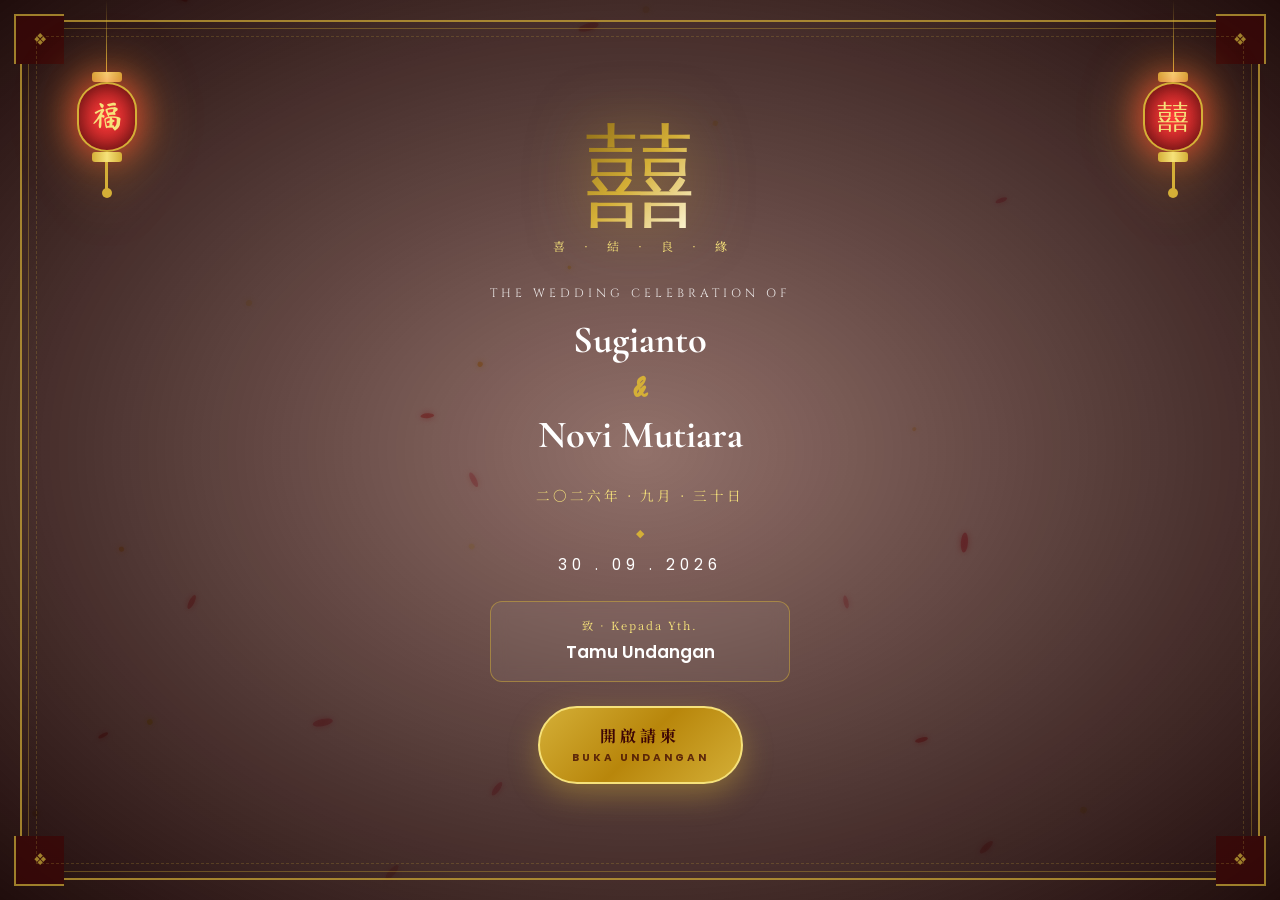
==== commit 4029da7c: "Update index.html" ====
--- a/index.html
+++ b/index.html
@@ -90,7 +90,7 @@
   <div class="music-player" id="musicPlayer">
     <div class="music-disc"><div class="music-disc-inner"></div></div>
     <div class="music-info">
-      <p class="music-title">Wedding Melody</p>
+      <p class="music-title">Nothing's Gonna Change My Love for You</p>
       <div class="music-bars"><span></span><span></span><span></span><span></span></div>
     </div>
     <button class="music-toggle" onclick="toggleMusic()" id="musicBtn">❚❚</button>
@@ -192,52 +192,41 @@
     <h2 class="section-title gold-text">Rangkaian Acara</h2>
     <p class="section-sub">Wedding Ceremony</p>
 
-    <div class="events-grid">
-      <div class="event-card">
-        <div class="event-icon-wrap"><div class="event-icon">🍵</div></div>
-        <h3 class="event-title">Tea Ceremony</h3>
-        <p class="event-chinese">敬茶儀式</p>
-        <div class="event-divider"></div>
-        <p class="event-day">Rabu</p>
-        <p class="event-date">30 September 2026</p>
-        <p class="event-time">07:00 WIB — Selesai</p>
-        <div class="event-divider"></div>
-        <p class="event-place">
-          Kediaman Mempelai Pria<br>
-          <small>Jl. Kemenangan No. 88, Jakarta</small>
-        </p>
-      </div>
-
-      <div class="event-card">
-        <div class="event-icon-wrap"><div class="event-icon">💍</div></div>
-        <h3 class="event-title">Akad &amp; Pemberkatan</h3>
-        <p class="event-chinese">證婚儀式</p>
-        <div class="event-divider"></div>
-        <p class="event-day">Rabu</p>
-        <p class="event-date">30 September 2026</p>
-        <p class="event-time">10:00 WIB — Selesai</p>
-        <div class="event-divider"></div>
-        <p class="event-place">
-          Vihara Dharma Bhakti<br>
-          <small>Jl. Kemenangan III No. 13, Jakarta</small>
-        </p>
-      </div>
-
-      <div class="event-card wide">
-        <div class="event-icon-wrap"><div class="event-icon">🐉</div></div>
-        <h3 class="event-title">Resepsi &amp; Makan Malam</h3>
-        <p class="event-chinese">喜宴</p>
-        <div class="event-divider"></div>
-        <p class="event-day">Rabu</p>
-        <p class="event-date">30 September 2026</p>
-        <p class="event-time">18:00 — 22:00 WIB</p>
-        <div class="event-divider"></div>
-        <p class="event-place">
-          Golden Dragon Ballroom · Hotel Mulia<br>
-          <small>Jl. Asia Afrika No. 8, Jakarta</small>
-        </p>
-      </div>
-    </div>
+      <div class="events-grid">
+
+    <!-- CARD 1: Tea Ceremony + Akad -->
+    <div class="event-card">
+      <div class="event-icon-wrap"><div class="event-icon">🍵</div></div>
+      <h3 class="event-title">Tea Ceremony &amp; Akad</h3>
+      <p class="event-chinese">敬茶儀式 · 證婚儀式</p>
+      <div class="event-divider"></div>
+      <p class="event-day">Rabu</p>
+      <p class="event-date">30 September 2026</p>
+      <p class="event-time">07:00 WIB — Selesai</p>
+      <div class="event-divider"></div>
+      <p class="event-place">
+        Kediaman Mempelai Pria &amp; Wanita<br>
+        <small>Jl. Pulau Bangka Gg. Walet No. 3A (Dewa Ruci)</small>
+      </p>
+    </div>
+  
+    <!-- CARD 2: Resepsi -->
+    <div class="event-card">
+      <div class="event-icon-wrap"><div class="event-icon">🐉</div></div>
+      <h3 class="event-title">Resepsi &amp; Makan Malam</h3>
+      <p class="event-chinese">喜宴</p>
+      <div class="event-divider"></div>
+      <p class="event-day">Rabu</p>
+      <p class="event-date">30 September 2026</p>
+      <p class="event-time">18:00 — 22:00 WIB</p>
+      <div class="event-divider"></div>
+      <p class="event-place">
+        Kediaman Mempelai Pria<br>
+        <small>Jl. Pulau Bangka Gg. Walet No. 3A (Dewa Ruci)</small>
+      </p>
+    </div>
+  
+  </div>
 
     <!-- MAP -->
     <div class="map-section">
@@ -249,7 +238,7 @@
       <h3 class="map-title">Lokasi Resepsi</h3>
       <div class="map-frame">
         <iframe id="mapIframe"
-          src="https://www.google.com/maps/embed?pb=!1m18!1m12!1m3!1d3966.5!2d106.8!3d-6.2!2m3!1f0!2f0!3f0!3m2!1i1024!2i768!4f13.1!3m3!1m2!1s0x0%3A0x0!2zNsKwMTInMDAuMCJTIDEwNsKwNDgnMDAuMCJF!5e0!3m2!1sen!2sid!4v1234567890"
+          src="https://www.google.com/maps/embed?pb=!1m18!1m12!1m3!1d3981.384008799661!2d98.67571943908997!3d3.7261679493509905!2m3!1f0!2f0!3f0!3m2!1i1024!2i768!4f13.1!3m3!1m2!1s0x3036cd6c76a84d65%3A0x954c069b1e6a2274!2sMURNI%20BAN!5e0!3m2!1sen!2sid!4v1790591119870!5m2!1sen!2sid"
           loading="lazy" allowfullscreen referrerpolicy="no-referrer-when-downgrade">
         </iframe>
       </div>
@@ -300,29 +289,20 @@
         <div class="gift-ribbon">紅包</div>
         <div class="gift-icon">🏦</div>
         <p class="gift-bank">BANK BCA</p>
-        <p class="gift-acc">1234567890</p>
+        <p class="gift-acc">8645271587</p>
         <p class="gift-name">a.n. Sugianto</p>
-        <button class="btn-copy" onclick="copyText('1234567890', this)">Salin Rekening</button>
+        <button class="btn-copy" onclick="copyText('8645271587', this)">Salin Rekening</button>
       </div>
 
       <div class="gift-card">
-        <div class="gift-ribbon">紅包</div>
-        <div class="gift-icon">🏦</div>
-        <p class="gift-bank">BANK MANDIRI</p>
-        <p class="gift-acc">0987654321</p>
-        <p class="gift-name">a.n. Novi Mutiara</p>
-        <button class="btn-copy" onclick="copyText('0987654321', this)">Salin Rekening</button>
-      </div>
-
-      <div class="gift-card wide">
         <div class="gift-ribbon">禮物</div>
         <div class="gift-icon">🎁</div>
         <p class="gift-bank">KIRIM HADIAH</p>
         <p class="gift-address">
-          Jl. Kebahagiaan No. 12, Kel. Harmoni<br>
-          Jakarta Barat, 11470
+          Jl. Pulau Bangka Gg. Walet No. 3A<br>
+          Sumatera Utara,
         </p>
-        <button class="btn-copy" onclick="copyText('Jl. Kebahagiaan No. 12, Jakarta Barat 11470', this)">Salin Alamat</button>
+        <button class="btn-copy" onclick="copyText('Jl. Pulau Bangka Gg. Walet No. 3A ( Dewa Ruci )', this)">Salin Alamat</button>
       </div>
     </div>
   </section>
@@ -524,11 +504,11 @@
 
 <!-- AUDIO -->
 <audio id="bgMusic" loop preload="auto">
-  <source src="assets/music.mp3" type="audio/mpeg">
+  <source src="assets/song.mp3" type="audio/mpeg">
 </audio>
 
 <script src="script.js"></script>
 <script src="interactive.js"></script>
 
 </body>
-</html>+</html>
--- a/style.css
+++ b/style.css
@@ -680,9 +680,15 @@
   display: grid;
   grid-template-columns: 1fr;
   gap: 1.5rem;
+  max-width: 700px;
+  margin: 0 auto;
+  width: 100%;
 }
 @media (min-width: 768px) {
-  .events-grid { grid-template-columns: 1fr 1fr; }
+   .events-grid {
+    grid-template-columns: 1fr 1fr;
+    gap: 1rem;
+    max-width: 720px;
   .event-card.wide { grid-column: span 2; }
 }
 
@@ -1386,4 +1392,4 @@
   .guest-name { font-size: .95rem; }
   .btn-luxury { padding: .9rem 1.8rem; font-size: .85rem; }
   .btn-open-cover .main { font-size: .9rem; }
-}+}
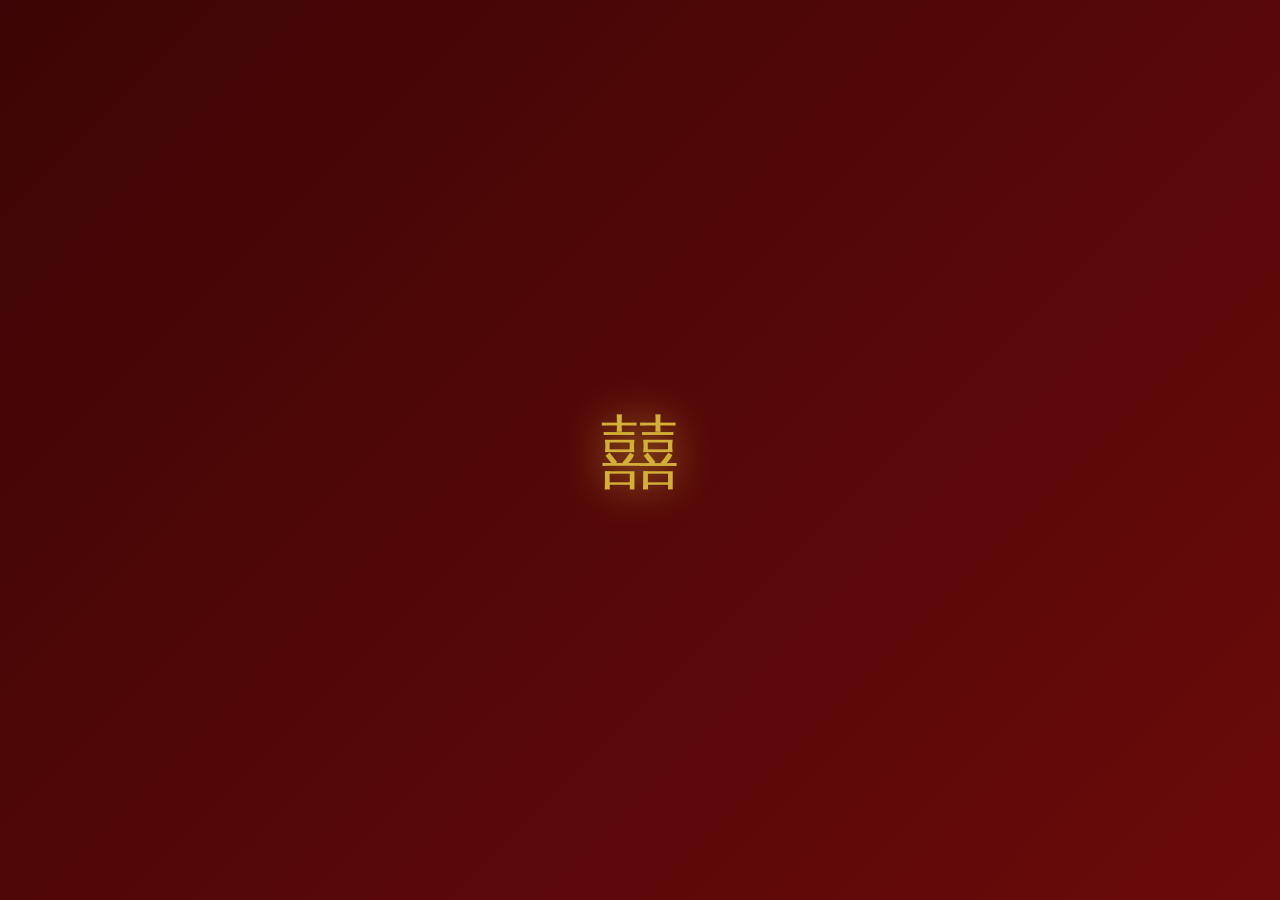
==== commit 70c7c841: "Update index.html" ====
--- a/index.html
+++ b/index.html
@@ -248,26 +248,6 @@
       </a>
     </div>
   </section>
-
-  <!-- GALLERY -->
-  <section class="section section-gallery">
-    <div class="section-deco">
-      <span class="deco-line"></span>
-      <span class="deco-symbol">甜蜜回憶</span>
-      <span class="deco-line"></span>
-    </div>
-    <h2 class="section-title gold-text">Our Moments</h2>
-    <p class="section-sub">Gallery of Love</p>
-    <div class="gallery-grid" id="galleryGrid"></div>
-  </section>
-
-  <!-- LIGHTBOX -->
-  <div class="lightbox" id="lightbox" onclick="closeLightbox(event)">
-    <button class="lightbox-close" onclick="closeLightbox(event)">✕</button>
-    <button class="lightbox-nav prev" onclick="lightboxNav(event, -1)">❮</button>
-    <img id="lightboxImg" src="" alt="">
-    <button class="lightbox-nav next" onclick="lightboxNav(event, 1)">❯</button>
-  </div>
 
   <!-- GIFT -->
   <section class="section section-gift">
--- a/style.css
+++ b/style.css
@@ -913,11 +913,16 @@
 .gift-grid {
   display: grid;
   grid-template-columns: 1fr;
-  gap: 1.2rem;
-  margin-bottom: 1.5rem;
+  gap: 1.5rem;
+  max-width: 700px;
+  margin: 0 auto 1.5rem;
+  width: 100%;
 }
 @media (min-width: 768px) {
-  .gift-grid { grid-template-columns: 1fr 1fr; }
+  .gift-grid {
+    grid-template-columns: 1fr 1fr;
+    gap: 1rem;
+    max-width: 720px;
   .gift-card.wide { grid-column: span 2; }
 }
 
